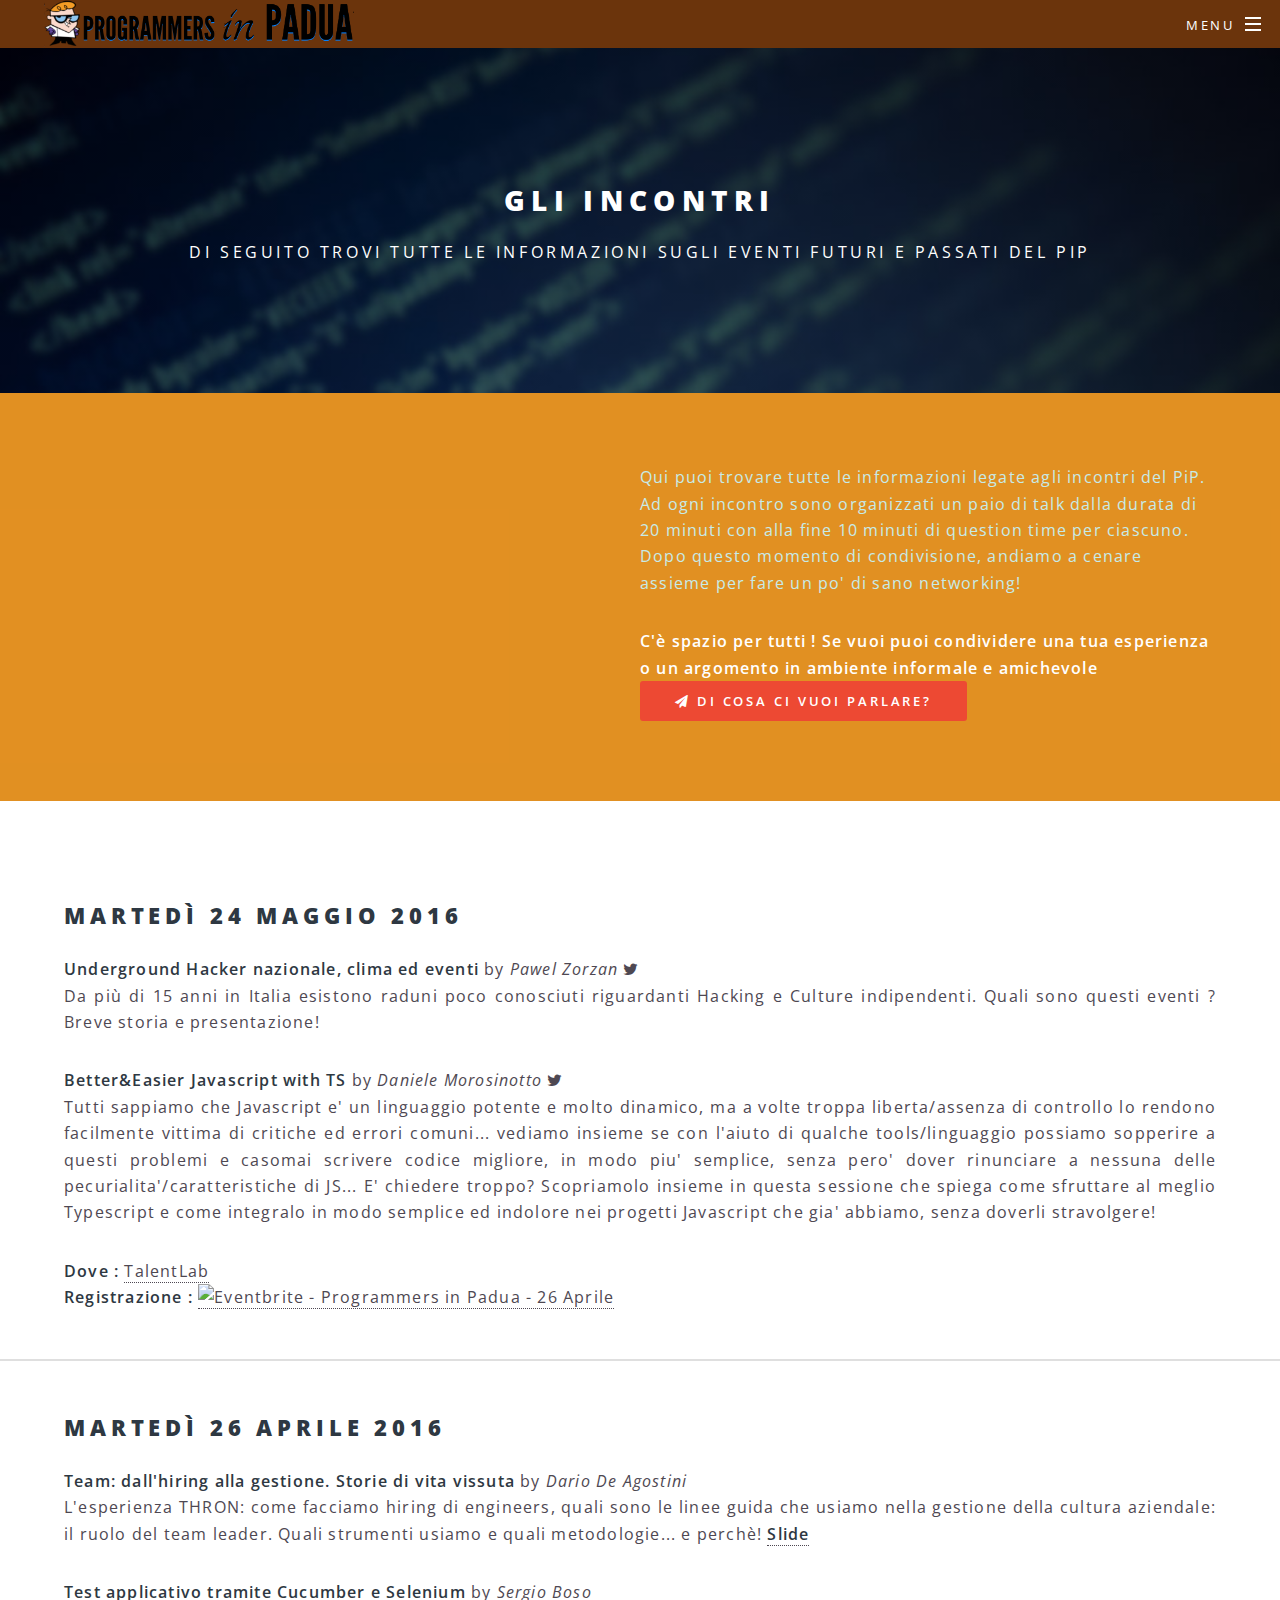
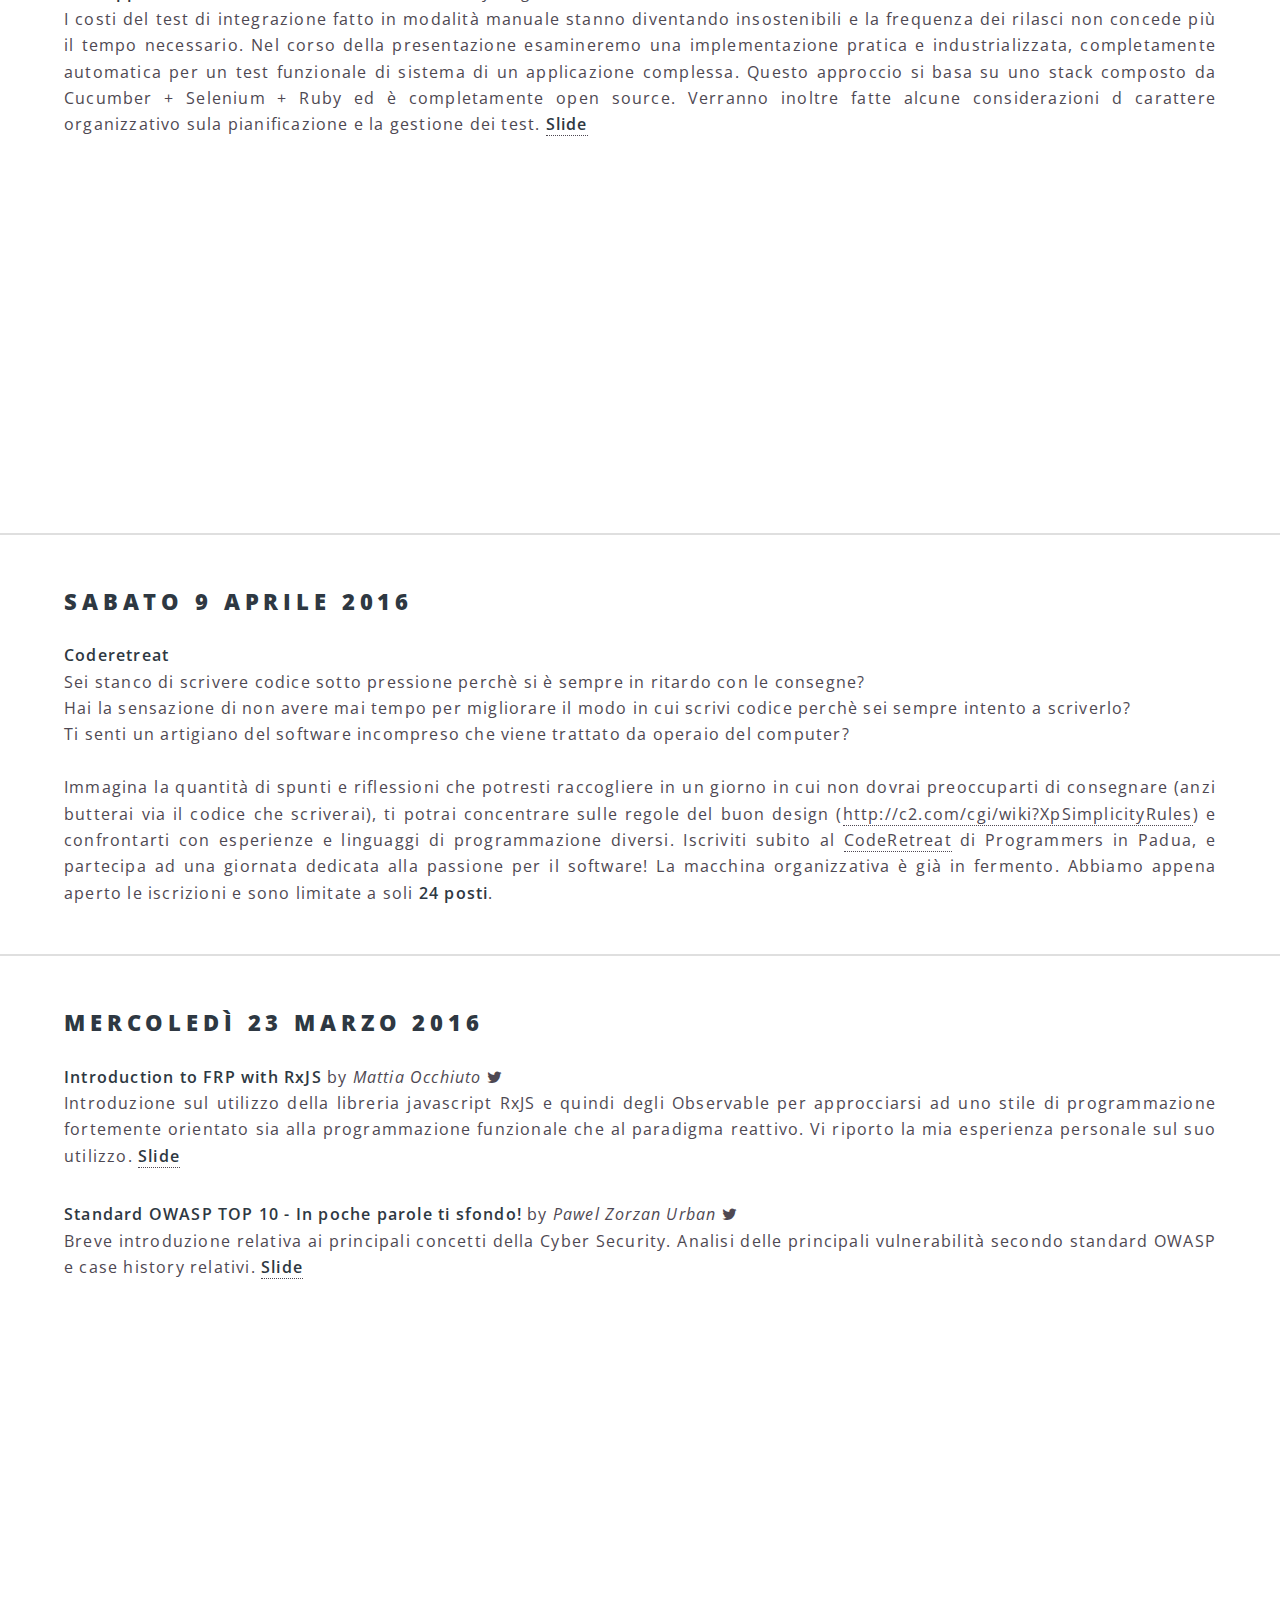
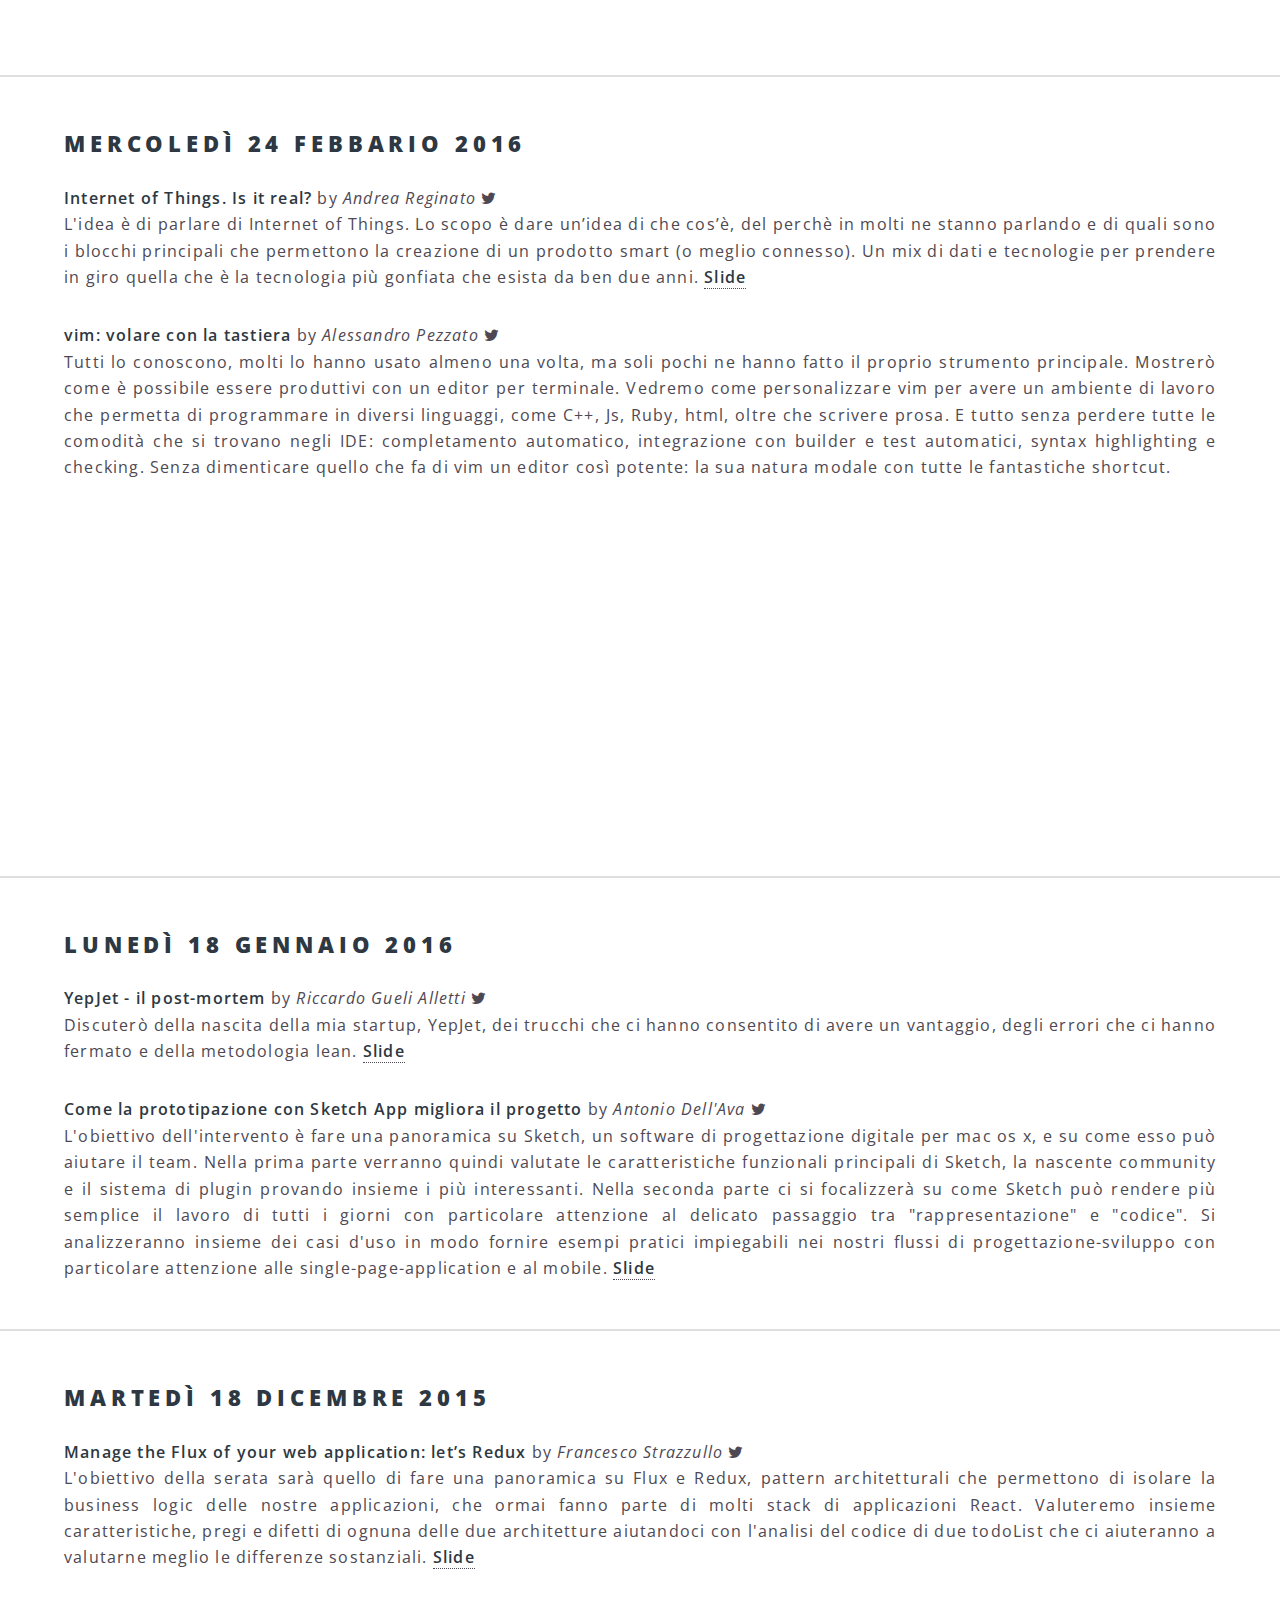
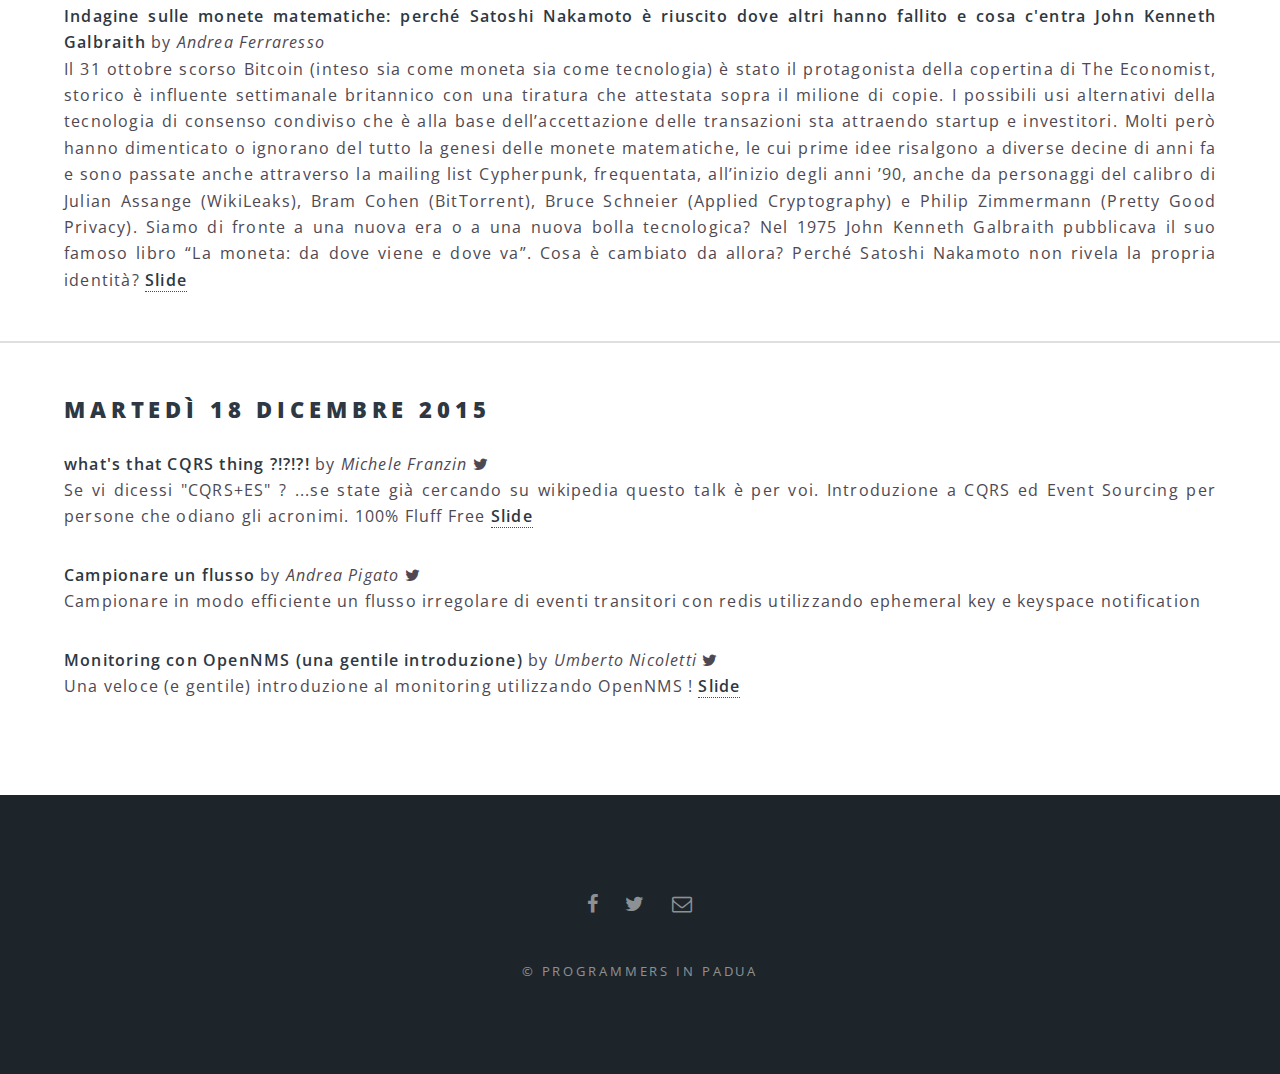
==== meeting.html @ 6bbefd2e "add video + add may event" ====
<!DOCTYPE HTML>
<!--
Spectral by HTML5 UP
html5up.net | @n33co
Free for personal and commercial use under the CCA 3.0 license (html5up.net/license)
-->
<html>
<head>
	<title>Incontri - Programmers in Padua</title>
	<meta charset="utf-8" />
	<meta name="viewport" content="width=device-width, initial-scale=1" />
	<meta name="theme-color" content="#6B340C">
	<!--[if lte IE 8]><script src="assets/js/ie/html5shiv.js"></script><![endif]-->
	<link rel="stylesheet" href="assets/css/main.css" />
	<link rel="icon" href="images/icon.png">
	<!--[if lte IE 8]><link rel="stylesheet" href="assets/css/ie8.css" /><![endif]-->
	<!--[if lte IE 9]><link rel="stylesheet" href="assets/css/ie9.css" /><![endif]-->
</head>
<body>

	<!-- Page Wrapper -->
	<div id="page-wrapper">

		<!-- Header -->
		<header id="header">
			<h1><a href="index.html"><img id="logo_top" src="images/PIP_top_compressed.png"/></a></h1>
			<nav id="nav">
				<ul>
					<li class="special">
						<a href="#menu" class="menuToggle"><span>Menu</span></a>
						<div id="menu">
							<ul>
								<li><a href="index.html">Home</a></li>
								<!--<li><a href="#">Chi siamo</a></li>-->
								<li><a href="#two">Come funziona</a></li>
								<li><a href="#three">La community</a></li>
							</ul>
							<hr/>
							<ul>
								<li><a href="meeting.html">Gli incontri</a></li>
							</ul>

						</div>
					</li>
				</ul>
			</nav>
		</header>

		<!-- Main -->
		<article id="main">
			<header>
				<h2>Gli incontri</h2>
				<p>Di seguito trovi tutte le informazioni sugli eventi futuri e passati del PiP</p>
			</header>


			<section id="two" class="wrapper alt style1">
				<section class="spotlight">
					<div class="image calendar"><iframe src="https://calendar.google.com/calendar/embed?showTitle=0&amp;showNav=0&amp;showPrint=0&amp;showCalendars=0&amp;showTz=0&amp;height=600&amp;wkst=2&amp;bgcolor=%23E29022&amp;src=ukba4p4bcm99u3d64b6t2025mo%40group.calendar.google.com&amp;color=%23853104&amp;ctz=Europe%2FRome" style="border-width:0" width="80%" height="400" frameborder="0" scrolling="no"></iframe>
					</div><div class="content">
						<p>
							Qui puoi trovare tutte le informazioni legate agli incontri del PiP. <br>
							Ad ogni incontro sono organizzati un paio di talk dalla durata di 20 minuti con alla fine 10 minuti di question time per ciascuno.
							<br>Dopo questo momento di condivisione, andiamo a cenare assieme per fare un po' di sano networking!

						</p>
						<p>
							<b>
								C'è spazio per tutti ! Se vuoi puoi condividere una tua esperienza o un argomento in ambiente informale e amichevole <br> <a href="http://goo.gl/forms/8T4zSdsIoe" class="button special" target="_blank"><i class="fa fa-paper-plane"></i> Di cosa ci vuoi parlare?</a>
							</b>
						</p>
					</div>
				</section>



				<section class="wrapper style5">
					<div class="inner">

						<h2>Martedì 24 maggio 2016</h2>

						<p class="justify">
							<b>Underground Hacker nazionale, clima ed eventi</b> by <i>Pawel Zorzan</i>  <a href="https://twitter.com/pawelzorzan" class="icon fa-twitter"><span class="label">Twitter</span></a>   <br/>
							Da più di 15 anni in Italia esistono raduni poco conosciuti riguardanti Hacking e Culture indipendenti. Quali sono questi eventi ? Breve storia e presentazione!
							</p>
						<p class="justify">
							<b>Better&Easier Javascript with TS</b> by <i>Daniele Morosinotto</i>  <a href="https://twitter.com/dmorosinotto" class="icon fa-twitter"><span class="label">Twitter</span></a> <br/>
							Tutti sappiamo che Javascript e' un linguaggio potente e molto dinamico, ma a volte troppa liberta/assenza di controllo lo rendono facilmente vittima di critiche ed errori comuni... vediamo insieme se con l'aiuto di qualche tools/linguaggio possiamo sopperire a questi problemi e casomai scrivere codice migliore, in modo piu' semplice, senza pero' dover rinunciare a nessuna delle pecurialita'/caratteristiche di JS... E' chiedere troppo? Scopriamolo insieme in questa sessione che spiega come sfruttare al meglio Typescript e come integralo in modo semplice ed indolore nei progetti Javascript che gia' abbiamo, senza doverli stravolgere!
						</p>


						<p >
							<b>Dove :</b> <a href="https://goo.gl/maps/b7sim8mBj2B2">TalentLab</a> <br/>
							<b>Registrazione :</b> <a href="http://programmersinpadua.eventbrite.com" target="_blank"><img src="https://www.eventbrite.it/custombutton?eid=21415822301" alt="Eventbrite - Programmers in Padua - 26 Aprile" /></a>
						</p>


				</div>
<hr/>
					<div class="inner">

						<h2>Martedì 26 aprile 2016</h2>

						<p class="justify">
							<b>Team: dall'hiring alla gestione. Storie di vita vissuta </b> by <i>Dario De Agostini</i>  <!--<a href="https://twitter.com/MattiaOch" class="icon fa-twitter"><span class="label">Twitter</span></a>-->   <br/>
							L'esperienza THRON: come facciamo hiring di engineers, quali sono le linee guida che usiamo nella gestione della cultura aziendale: il ruolo del team leader. Quali strumenti usiamo e quali metodologie... e perchè! 	<a href="https://drive.google.com/open?id=0B5-vXclSFqrhYWszNnAxM2NZQUU"  target="_blank"><b>Slide</b></a>
						</p>
						<p class="justify">
							<b> Test applicativo tramite Cucumber e Selenium </b> by <i>Sergio Boso</i>  <!--a href="https://twitter.com/pawelzorzan" class="icon fa-twitter"><span class="label">Twitter</span></a>--><br/>
							I costi del test di integrazione fatto in modalità manuale stanno diventando insostenibili e la frequenza dei rilasci non concede più il tempo necessario. Nel corso della presentazione esamineremo una implementazione pratica e industrializzata, completamente automatica per un test funzionale di sistema di un applicazione complessa. Questo approccio si basa su uno stack composto da Cucumber + Selenium + Ruby ed è completamente open source. Verranno inoltre fatte alcune considerazioni d carattere organizzativo sula pianificazione e la gestione dei test. <a href="https://drive.google.com/open?id=0B5-vXclSFqrhVWFvODB6bXB3ZEhMRm5ITGhtQjRmSXJHNHh3" target="_blank"><b>Slide</b></a>
						</p>

					<!--
						<p >
							<b>Dove :</b> <a href="https://goo.gl/maps/b7sim8mBj2B2">TalentLab</a> <br/>
							<b>Registrazione :</b> <a href="http://programmersinpadua.eventbrite.com" target="_blank"><img src="https://www.eventbrite.it/custombutton?eid=21415822301" alt="Eventbrite - Programmers in Padua - 26 Aprile" /></a>
						</p>
		-->

						<iframe style="    display: block;
						margin-left: auto;
						margin-right: auto;
						max-width: 560px;
						width: 100%;" height="315" src="https://www.youtube.com/embed/MyWk4LDCVys" frameborder="0" allowfullscreen></iframe>



				</div>


				<hr>

				<div class="inner">

					<h2>Sabato 9 aprile 2016</h2>

					<p class="justify">
						<b>Coderetreat</b> <br/>
						Sei stanco di scrivere codice sotto pressione perchè si è sempre in ritardo con le consegne?<br>
						Hai la sensazione di non avere mai tempo per migliorare il modo in cui scrivi codice perchè sei sempre intento a scriverlo?<br>
						Ti senti un artigiano del software incompreso che viene trattato da operaio del computer?</br><br>

						Immagina la quantità di spunti e riflessioni che potresti raccogliere in un giorno in cui non dovrai preoccuparti di consegnare (anzi butterai via il codice che scriverai), ti potrai concentrare sulle regole del buon design (<a href="http://c2.com/cgi/wiki?XpSimplicityRules">http://c2.com/cgi/wiki?XpSimplicityRules</a>) e confrontarti con esperienze e linguaggi di programmazione diversi.
						Iscriviti subito al <a href="http://coderetreat.org">CodeRetreat</a> di Programmers in Padua, e partecipa ad una giornata dedicata alla passione per il software! La macchina organizzativa è già in fermento. Abbiamo appena aperto le iscrizioni e sono limitate a soli <b>24 posti</b>.


					</p>

					<!--
					<br>Ulteriori info sull'evento Eventbrite!
					<p >
					<b>Dove :</b> <a href="https://goo.gl/maps/T5hgTiHz3L52">LMSpace</a> <br/>
					<b>Registrazione :</b> <a href="http://coderetreatpip.eventbrite.com" target="_blank"><img src="https://www.eventbrite.it/custombutton?eid=21415822301" alt="Eventbrite - Programmers in Padua - 26 Aprile" /></a>
				</p>
	-->



		</div>

		<hr/>

		<div class="inner">

			<h2>Mercoledì 23 marzo 2016</h2>


			<p class="justify">
				<b>Introduction to FRP with RxJS</b> by <i>Mattia Occhiuto</i>  <a href="https://twitter.com/MattiaOch" class="icon fa-twitter"><span class="label">Twitter</span></a>   <br/>
				Introduzione sul utilizzo della libreria javascript RxJS e quindi degli Observable per approcciarsi ad uno stile di programmazione fortemente orientato sia alla programmazione funzionale che al paradigma reattivo. Vi riporto la mia esperienza personale sul suo utilizzo.	<a href="https://drive.google.com/open?id=0B7kTHMlOKL2wcjd2MlpYMTNRVkE" target="_blank"><b>Slide</b></a>
			</p>
			<p class="justify">
				<b>Standard OWASP TOP 10 - In poche parole ti sfondo!</b> by <i>Pawel Zorzan Urban</i>  <a href="https://twitter.com/pawelzorzan" class="icon fa-twitter"><span class="label">Twitter</span></a><br/>
				Breve introduzione relativa ai principali concetti della Cyber Security. Analisi delle principali vulnerabilità secondo standard OWASP e case history relativi. <a href="https://drive.google.com/open?id=0B9Aj9Bw8Z0vUMF9LckVxUVlKX1U" target="_blank"><b>Slide</b></a>
			</p>


			<iframe style="    display: block;
			margin-left: auto;
			margin-right: auto;
			max-width: 560px;
			width: 100%;" height="315" src="https://www.youtube.com/embed/9nz2gLN1sIk" frameborder="0" allowfullscreen></iframe>


		</div>
		<hr/>
		<div class="inner">

			<h2>Mercoledì 24 Febbario 2016</h2>


			<p class="justify">
				<b>Internet of Things. Is it real?</b> by <i>Andrea Reginato</i>  <a href="https://twitter.com/andreareginato" class="icon fa-twitter"><span class="label">Twitter</span></a>   <br/>
				L'idea è di parlare di Internet of Things. Lo scopo è dare un’idea di che cos’è, del perchè in molti ne stanno parlando e di quali sono i blocchi principali che permettono la creazione di un prodotto smart (o meglio connesso). Un mix di dati e tecnologie per prendere in giro quella che è la tecnologia più gonfiata che esista da ben due anni.
				<a href="https://drive.google.com/open?id=0B5Pl0lNXJSfrXzhjYVR5bExEcTA" target="_blank"><b>Slide</b></a>
			</p>
			<p class="justify">
				<b>vim: volare con la tastiera </b> by <i>Alessandro Pezzato</i>  <a href="https://twitter.com/alepezzato" class="icon fa-twitter"><span class="label">Twitter</span></a><br/>
				Tutti lo conoscono, molti lo hanno usato almeno una volta, ma soli pochi ne hanno fatto il proprio strumento principale. Mostrerò come è possibile essere produttivi con un editor per terminale. Vedremo come personalizzare vim per avere un ambiente di lavoro che permetta di programmare in diversi linguaggi, come C++, Js, Ruby, html, oltre che scrivere prosa. E tutto senza perdere tutte le comodità che si trovano negli IDE: completamento automatico, integrazione con builder e test automatici, syntax highlighting e checking. Senza dimenticare quello che fa di vim un editor così potente: la sua natura modale con tutte le fantastiche shortcut.
			</p>

			<iframe style="    display: block;
			margin-left: auto;
			margin-right: auto;
			max-width: 560px;
			width: 100%;" height="315" src="https://www.youtube.com/embed/LFqZyxrj_SQ" frameborder="0" allowfullscreen></iframe>

			<!--
			<p >
			<b>Quando :</b> Mercoledì 24 febbraio 2016 - 19.00<br/>
			<b>Dove :</b> <a href="https://goo.gl/maps/b7sim8mBj2B2">TalentLab</a> <br/>
			<b>Registrazione :</b> <a href="http://www.eventbrite.it/e/biglietti-programmers-in-padua-24-febbario-21415822301?ref=ebtnebregn" target="_blank"><img src="https://www.eventbrite.it/custombutton?eid=21415822301" alt="Eventbrite - Programmers in Padua - 24 Febbario" /></a>
		</p>
	-->
</div>
<hr/>
<div class="inner">

	<h2>Lunedì 18 Gennaio 2016</h2>


	<p class="justify">
		<b>YepJet - il post-mortem</b> by <i>Riccardo Gueli Alletti</i>  <a href="https://twitter.com/riccardo_ga" class="icon fa-twitter"><span class="label">Twitter</span></a>   <br/>
		Discuterò della nascita della mia startup, YepJet, dei trucchi che ci hanno consentito di avere un vantaggio, degli errori che ci hanno fermato e della metodologia lean.
		<a href="https://drive.google.com/open?id=1sdXMF-6e4O4Szw5kuow8zUrrWnYKCupcvLDbS5nyH6w" target="_blank"><b>Slide</b></a>
	</p>
	<p class="justify">
		<b>Come la prototipazione con Sketch App migliora il progetto</b> by <i>Antonio Dell'Ava</i>  <a href="https://twitter.com/creativecaos" class="icon fa-twitter"><span class="label">Twitter</span></a><br/>
		L'obiettivo dell'intervento è fare una panoramica su Sketch, un software di progettazione digitale per mac os x, e su come esso può aiutare il team. Nella prima parte verranno quindi valutate le caratteristiche funzionali principali di Sketch, la nascente community e il sistema di plugin provando insieme i più interessanti. Nella seconda parte ci si focalizzerà su come Sketch può rendere più semplice il lavoro di tutti i giorni con particolare attenzione al delicato passaggio tra "rappresentazione" e "codice". Si analizzeranno insieme dei casi d'uso in modo fornire esempi pratici impiegabili nei nostri flussi di progettazione-sviluppo con particolare attenzione alle single-page-application e al mobile.
		<a href="https://drive.google.com/open?id=13-RLN6pqX-g_P14rwE0HyEzqRnS8OoFBzIToF2i5X1c" target="_blank"><b>Slide</b></a>
	</p>

</div>

<hr/>
<div class="inner">

	<h2>Martedì 18 dicembre 2015</h2>


	<p class="justify">
		<b>Manage the Flux of your web application: let’s Redux</b> by <i>Francesco Strazzullo</i>  <a href="https://twitter.com/TheStrazz86" class="icon fa-twitter"><span class="label">Twitter</span></a>   <br/>
		L'obiettivo della serata sarà quello di fare una panoramica su Flux e Redux, pattern architetturali che permettono di isolare la business logic delle nostre applicazioni, che ormai fanno parte di molti stack di applicazioni React. Valuteremo insieme caratteristiche, pregi e difetti di ognuna delle due architetture aiutandoci con l'analisi del codice di due todoList che ci aiuteranno a valutarne meglio le differenze sostanziali.
		<a href="http://slides.com/francescostrazzullo/react-flux-redux-pip-15" target="_blank"><b>Slide</b></a>
	</p>
	<p class="justify">
		<b>Indagine sulle monete matematiche: perché Satoshi Nakamoto è riuscito dove altri hanno fallito e cosa c'entra John Kenneth Galbraith</b> by <i>Andrea Ferraresso</i><br/>
		Il 31 ottobre scorso Bitcoin (inteso sia come moneta sia come tecnologia) è stato il protagonista della copertina di The Economist, storico è influente settimanale britannico con una tiratura che attestata sopra il milione di copie. I possibili usi alternativi della tecnologia di consenso condiviso che è alla base dell’accettazione delle transazioni sta attraendo startup e investitori. Molti però hanno dimenticato o ignorano del tutto la genesi delle monete matematiche, le cui prime idee risalgono a diverse decine di anni fa e sono passate anche attraverso la mailing list Cypherpunk, frequentata, all’inizio degli anni ’90, anche da personaggi del calibro di Julian Assange (WikiLeaks), Bram Cohen (BitTorrent), Bruce Schneier (Applied Cryptography) e Philip Zimmermann (Pretty Good Privacy). Siamo di fronte a una nuova era o a una nuova bolla tecnologica? Nel 1975 John Kenneth Galbraith pubblicava il suo famoso libro “La moneta: da dove viene e dove va”. Cosa è cambiato da allora? Perché Satoshi Nakamoto non rivela la propria identità?
		<a href="https://medium.com/@AndreaFerraresso/bitcoin-crittografia-e-reti-peer-to-peer-6ce909735470" target="_blank"><b>Slide</b></a>
	</p>

</div>
<hr/>
<div class="inner">

	<h2>Martedì 18 dicembre 2015</h2>


	<p class="justify">
		<b>what's that CQRS thing ?!?!?!</b> by <i>Michele Franzin</i>  <a href="https://twitter.com/realfuzzy" class="icon fa-twitter"><span class="label">Twitter</span></a>  <br/>
		Se vi dicessi "CQRS+ES" ? ...se state già cercando su wikipedia questo talk è per voi. Introduzione a CQRS ed Event Sourcing per persone che odiano gli acronimi. 100% Fluff Free
		<a href="http://www.slideshare.net/michele-franzin/hai-detto-cqrs-a-chi5" target="_blank"><b>Slide</b></a>
	</p>
	<p class="justify">
		<b>Campionare un flusso</b> by <i>Andrea Pigato</i>  <a href="https://twitter.com/pigats" class="icon fa-twitter"><span class="label">Twitter</span></a><br/>
		Campionare in modo efficiente un flusso irregolare di eventi transitori con redis utilizzando ephemeral key e keyspace notification
		<!--<a href="" target="_blank"><b>Slide</b></a>-->
	</p>

	<p class="justify">
		<b>Monitoring con OpenNMS (una gentile introduzione)</b> by <i>Umberto Nicoletti</i>  <a href="https://twitter.com/AFactotum" class="icon fa-twitter"><span class="label">Twitter</span></a> <br/>
		Una veloce (e gentile) introduzione al monitoring utilizzando OpenNMS !
		<a href="https://drive.google.com/open?id=0B05_P3HeN3GESE1GOGpObVdMWVk" target="_blank"><b>Slide</b></a>
	</p>

</div>

</section>
</article>

<!-- Footer -->
<footer id="footer">
	<ul class="icons">
		<li><a href="https://www.facebook.com/groups/programmersinpadua/" class="icon fa-facebook"><span class="label">Facebook</span></a></li>
		<li><a href="https://twitter.com/programmersinpd" class="icon fa-twitter"><span class="label">Twitter</span></a></li>
		<li><a href="mailto:programmersinpadua@gmail.com" class="icon fa-envelope-o"><span class="label">Email</span></a></li>
	</ul>
	<ul class="copyright">
		<li>&copy; Programmers in Padua</li>
	</ul>
</footer>

</div>

<!-- Scripts -->
<script src="assets/js/jquery.min.js"></script>
<script src="assets/js/jquery.scrollex.min.js"></script>
<script src="assets/js/jquery.scrolly.min.js"></script>
<script src="assets/js/skel.min.js"></script>
<script src="assets/js/util.js"></script>
<!--[if lte IE 8]><script src="assets/js/ie/respond.min.js"></script><![endif]-->
<script src="assets/js/main.js"></script>

</body>
</html>
---- assets/css/main.css ----
@import url(font-awesome.min.css);
@import url("http://fonts.googleapis.com/css?family=Open+Sans:400,400italic,600,600italic,800,800italic");

/*
	Spectral by HTML5 UP
	html5up.net | @n33co
	Free for personal and commercial use under the CCA 3.0 license (html5up.net/license)
*/

/* Reset */

	html, body, div, span, applet, object, iframe, h1, h2, h3, h4, h5, h6, p, blockquote, pre, a, abbr, acronym, address, big, cite, code, del, dfn, em, img, ins, kbd, q, s, samp, small, strike, strong, sub, sup, tt, var, b, u, i, center, dl, dt, dd, ol, ul, li, fieldset, form, label, legend, table, caption, tbody, tfoot, thead, tr, th, td, article, aside, canvas, details, embed, figure, figcaption, footer, header, hgroup, menu, nav, output, ruby, section, summary, time, mark, audio, video {
		margin: 0;
		padding: 0;
		border: 0;
		font-size: 100%;
		font: inherit;
		vertical-align: baseline;
	}

	article, aside, details, figcaption, figure, footer, header, hgroup, menu, nav, section {
		display: block;
	}

	body {
		line-height: 1;
	}

	ol, ul {
		list-style: none;
	}

	blockquote, q {
		quotes: none;
	}

	blockquote:before, blockquote:after, q:before, q:after {
		content: '';
		content: none;
	}

	table {
		border-collapse: collapse;
		border-spacing: 0;
	}

	body {
		-webkit-text-size-adjust: none;
	}

/* Box Model */

	*, *:before, *:after {
		-moz-box-sizing: border-box;
		-webkit-box-sizing: border-box;
		box-sizing: border-box;
	}

/* Grid */

	.row {
		border-bottom: solid 1px transparent;
		-moz-box-sizing: border-box;
		-webkit-box-sizing: border-box;
		box-sizing: border-box;
	}

	.row > * {
		float: left;
		-moz-box-sizing: border-box;
		-webkit-box-sizing: border-box;
		box-sizing: border-box;
	}

	.row:after, .row:before {
		content: '';
		display: block;
		clear: both;
		height: 0;
	}

	.row.uniform > * > :first-child {
		margin-top: 0;
	}

	.row.uniform > * > :last-child {
		margin-bottom: 0;
	}

	.row.\30 \25 > * {
		padding: 0 0 0 0em;
	}

	.row.\30 \25 {
		margin: 0 0 -1px 0em;
	}

	.row.uniform.\30 \25 > * {
		padding: 0em 0 0 0em;
	}

	.row.uniform.\30 \25 {
		margin: 0em 0 -1px 0em;
	}

	.row > * {
		padding: 0 0 0 1.5em;
	}

	.row {
		margin: 0 0 -1px -1.5em;
	}

	.row.uniform > * {
		padding: 1.5em 0 0 1.5em;
	}

	.row.uniform {
		margin: -1.5em 0 -1px -1.5em;
	}

	.row.\32 00\25 > * {
		padding: 0 0 0 3em;
	}

	.row.\32 00\25 {
		margin: 0 0 -1px -3em;
	}

	.row.uniform.\32 00\25 > * {
		padding: 3em 0 0 3em;
	}

	.row.uniform.\32 00\25 {
		margin: -3em 0 -1px -3em;
	}

	.row.\31 50\25 > * {
		padding: 0 0 0 2.25em;
	}

	.row.\31 50\25 {
		margin: 0 0 -1px -2.25em;
	}

	.row.uniform.\31 50\25 > * {
		padding: 2.25em 0 0 2.25em;
	}

	.row.uniform.\31 50\25 {
		margin: -2.25em 0 -1px -2.25em;
	}

	.row.\35 0\25 > * {
		padding: 0 0 0 0.75em;
	}

	.row.\35 0\25 {
		margin: 0 0 -1px -0.75em;
	}

	.row.uniform.\35 0\25 > * {
		padding: 0.75em 0 0 0.75em;
	}

	.row.uniform.\35 0\25 {
		margin: -0.75em 0 -1px -0.75em;
	}

	.row.\32 5\25 > * {
		padding: 0 0 0 0.375em;
	}

	.row.\32 5\25 {
		margin: 0 0 -1px -0.375em;
	}

	.row.uniform.\32 5\25 > * {
		padding: 0.375em 0 0 0.375em;
	}

	.row.uniform.\32 5\25 {
		margin: -0.375em 0 -1px -0.375em;
	}

	.\31 2u, .\31 2u\24 {
		width: 100%;
		clear: none;
		margin-left: 0;
	}

	.\31 1u, .\31 1u\24 {
		width: 91.6666666667%;
		clear: none;
		margin-left: 0;
	}

	.\31 0u, .\31 0u\24 {
		width: 83.3333333333%;
		clear: none;
		margin-left: 0;
	}

	.\39 u, .\39 u\24 {
		width: 75%;
		clear: none;
		margin-left: 0;
	}

	.\38 u, .\38 u\24 {
		width: 66.6666666667%;
		clear: none;
		margin-left: 0;
	}

	.\37 u, .\37 u\24 {
		width: 58.3333333333%;
		clear: none;
		margin-left: 0;
	}

	.\36 u, .\36 u\24 {
		width: 50%;
		clear: none;
		margin-left: 0;
	}

	.\35 u, .\35 u\24 {
		width: 41.6666666667%;
		clear: none;
		margin-left: 0;
	}

	.\34 u, .\34 u\24 {
		width: 33.3333333333%;
		clear: none;
		margin-left: 0;
	}

	.\33 u, .\33 u\24 {
		width: 25%;
		clear: none;
		margin-left: 0;
	}

	.\32 u, .\32 u\24 {
		width: 16.6666666667%;
		clear: none;
		margin-left: 0;
	}

	.\31 u, .\31 u\24 {
		width: 8.3333333333%;
		clear: none;
		margin-left: 0;
	}

	.\31 2u\24 + *,
	.\31 1u\24 + *,
	.\31 0u\24 + *,
	.\39 u\24 + *,
	.\38 u\24 + *,
	.\37 u\24 + *,
	.\36 u\24 + *,
	.\35 u\24 + *,
	.\34 u\24 + *,
	.\33 u\24 + *,
	.\32 u\24 + *,
	.\31 u\24 + * {
		clear: left;
	}

	.\-11u {
		margin-left: 91.66667%;
	}

	.\-10u {
		margin-left: 83.33333%;
	}

	.\-9u {
		margin-left: 75%;
	}

	.\-8u {
		margin-left: 66.66667%;
	}

	.\-7u {
		margin-left: 58.33333%;
	}

	.\-6u {
		margin-left: 50%;
	}

	.\-5u {
		margin-left: 41.66667%;
	}

	.\-4u {
		margin-left: 33.33333%;
	}

	.\-3u {
		margin-left: 25%;
	}

	.\-2u {
		margin-left: 16.66667%;
	}

	.\-1u {
		margin-left: 8.33333%;
	}

	@media screen and (max-width: 1680px) {

		.row > * {
			padding: 0 0 0 1.5em;
		}

		.row {
			margin: 0 0 -1px -1.5em;
		}

		.row.uniform > * {
			padding: 1.5em 0 0 1.5em;
		}

		.row.uniform {
			margin: -1.5em 0 -1px -1.5em;
		}

		.row.\32 00\25 > * {
			padding: 0 0 0 3em;
		}

		.row.\32 00\25 {
			margin: 0 0 -1px -3em;
		}

		.row.uniform.\32 00\25 > * {
			padding: 3em 0 0 3em;
		}

		.row.uniform.\32 00\25 {
			margin: -3em 0 -1px -3em;
		}

		.row.\31 50\25 > * {
			padding: 0 0 0 2.25em;
		}

		.row.\31 50\25 {
			margin: 0 0 -1px -2.25em;
		}

		.row.uniform.\31 50\25 > * {
			padding: 2.25em 0 0 2.25em;
		}

		.row.uniform.\31 50\25 {
			margin: -2.25em 0 -1px -2.25em;
		}

		.row.\35 0\25 > * {
			padding: 0 0 0 0.75em;
		}

		.row.\35 0\25 {
			margin: 0 0 -1px -0.75em;
		}

		.row.uniform.\35 0\25 > * {
			padding: 0.75em 0 0 0.75em;
		}

		.row.uniform.\35 0\25 {
			margin: -0.75em 0 -1px -0.75em;
		}

		.row.\32 5\25 > * {
			padding: 0 0 0 0.375em;
		}

		.row.\32 5\25 {
			margin: 0 0 -1px -0.375em;
		}

		.row.uniform.\32 5\25 > * {
			padding: 0.375em 0 0 0.375em;
		}

		.row.uniform.\32 5\25 {
			margin: -0.375em 0 -1px -0.375em;
		}

		.\31 2u\28xlarge\29, .\31 2u\24\28xlarge\29 {
			width: 100%;
			clear: none;
			margin-left: 0;
		}

		.\31 1u\28xlarge\29, .\31 1u\24\28xlarge\29 {
			width: 91.6666666667%;
			clear: none;
			margin-left: 0;
		}

		.\31 0u\28xlarge\29, .\31 0u\24\28xlarge\29 {
			width: 83.3333333333%;
			clear: none;
			margin-left: 0;
		}

		.\39 u\28xlarge\29, .\39 u\24\28xlarge\29 {
			width: 75%;
			clear: none;
			margin-left: 0;
		}

		.\38 u\28xlarge\29, .\38 u\24\28xlarge\29 {
			width: 66.6666666667%;
			clear: none;
			margin-left: 0;
		}

		.\37 u\28xlarge\29, .\37 u\24\28xlarge\29 {
			width: 58.3333333333%;
			clear: none;
			margin-left: 0;
		}

		.\36 u\28xlarge\29, .\36 u\24\28xlarge\29 {
			width: 50%;
			clear: none;
			margin-left: 0;
		}

		.\35 u\28xlarge\29, .\35 u\24\28xlarge\29 {
			width: 41.6666666667%;
			clear: none;
			margin-left: 0;
		}

		.\34 u\28xlarge\29, .\34 u\24\28xlarge\29 {
			width: 33.3333333333%;
			clear: none;
			margin-left: 0;
		}

		.\33 u\28xlarge\29, .\33 u\24\28xlarge\29 {
			width: 25%;
			clear: none;
			margin-left: 0;
		}

		.\32 u\28xlarge\29, .\32 u\24\28xlarge\29 {
			width: 16.6666666667%;
			clear: none;
			margin-left: 0;
		}

		.\31 u\28xlarge\29, .\31 u\24\28xlarge\29 {
			width: 8.3333333333%;
			clear: none;
			margin-left: 0;
		}

		.\31 2u\24\28xlarge\29 + *,
		.\31 1u\24\28xlarge\29 + *,
		.\31 0u\24\28xlarge\29 + *,
		.\39 u\24\28xlarge\29 + *,
		.\38 u\24\28xlarge\29 + *,
		.\37 u\24\28xlarge\29 + *,
		.\36 u\24\28xlarge\29 + *,
		.\35 u\24\28xlarge\29 + *,
		.\34 u\24\28xlarge\29 + *,
		.\33 u\24\28xlarge\29 + *,
		.\32 u\24\28xlarge\29 + *,
		.\31 u\24\28xlarge\29 + * {
			clear: left;
		}

		.\-11u\28xlarge\29 {
			margin-left: 91.66667%;
		}

		.\-10u\28xlarge\29 {
			margin-left: 83.33333%;
		}

		.\-9u\28xlarge\29 {
			margin-left: 75%;
		}

		.\-8u\28xlarge\29 {
			margin-left: 66.66667%;
		}

		.\-7u\28xlarge\29 {
			margin-left: 58.33333%;
		}

		.\-6u\28xlarge\29 {
			margin-left: 50%;
		}

		.\-5u\28xlarge\29 {
			margin-left: 41.66667%;
		}

		.\-4u\28xlarge\29 {
			margin-left: 33.33333%;
		}

		.\-3u\28xlarge\29 {
			margin-left: 25%;
		}

		.\-2u\28xlarge\29 {
			margin-left: 16.66667%;
		}

		.\-1u\28xlarge\29 {
			margin-left: 8.33333%;
		}

	}

	@media screen and (max-width: 1280px) {

		.row > * {
			padding: 0 0 0 1.5em;
		}

		.row {
			margin: 0 0 -1px -1.5em;
		}

		.row.uniform > * {
			padding: 1.5em 0 0 1.5em;
		}

		.row.uniform {
			margin: -1.5em 0 -1px -1.5em;
		}

		.row.\32 00\25 > * {
			padding: 0 0 0 3em;
		}

		.row.\32 00\25 {
			margin: 0 0 -1px -3em;
		}

		.row.uniform.\32 00\25 > * {
			padding: 3em 0 0 3em;
		}

		.row.uniform.\32 00\25 {
			margin: -3em 0 -1px -3em;
		}

		.row.\31 50\25 > * {
			padding: 0 0 0 2.25em;
		}

		.row.\31 50\25 {
			margin: 0 0 -1px -2.25em;
		}

		.row.uniform.\31 50\25 > * {
			padding: 2.25em 0 0 2.25em;
		}

		.row.uniform.\31 50\25 {
			margin: -2.25em 0 -1px -2.25em;
		}

		.row.\35 0\25 > * {
			padding: 0 0 0 0.75em;
		}

		.row.\35 0\25 {
			margin: 0 0 -1px -0.75em;
		}

		.row.uniform.\35 0\25 > * {
			padding: 0.75em 0 0 0.75em;
		}

		.row.uniform.\35 0\25 {
			margin: -0.75em 0 -1px -0.75em;
		}

		.row.\32 5\25 > * {
			padding: 0 0 0 0.375em;
		}

		.row.\32 5\25 {
			margin: 0 0 -1px -0.375em;
		}

		.row.uniform.\32 5\25 > * {
			padding: 0.375em 0 0 0.375em;
		}

		.row.uniform.\32 5\25 {
			margin: -0.375em 0 -1px -0.375em;
		}

		.\31 2u\28large\29, .\31 2u\24\28large\29 {
			width: 100%;
			clear: none;
			margin-left: 0;
		}

		.\31 1u\28large\29, .\31 1u\24\28large\29 {
			width: 91.6666666667%;
			clear: none;
			margin-left: 0;
		}

		.\31 0u\28large\29, .\31 0u\24\28large\29 {
			width: 83.3333333333%;
			clear: none;
			margin-left: 0;
		}

		.\39 u\28large\29, .\39 u\24\28large\29 {
			width: 75%;
			clear: none;
			margin-left: 0;
		}

		.\38 u\28large\29, .\38 u\24\28large\29 {
			width: 66.6666666667%;
			clear: none;
			margin-left: 0;
		}

		.\37 u\28large\29, .\37 u\24\28large\29 {
			width: 58.3333333333%;
			clear: none;
			margin-left: 0;
		}

		.\36 u\28large\29, .\36 u\24\28large\29 {
			width: 50%;
			clear: none;
			margin-left: 0;
		}

		.\35 u\28large\29, .\35 u\24\28large\29 {
			width: 41.6666666667%;
			clear: none;
			margin-left: 0;
		}

		.\34 u\28large\29, .\34 u\24\28large\29 {
			width: 33.3333333333%;
			clear: none;
			margin-left: 0;
		}

		.\33 u\28large\29, .\33 u\24\28large\29 {
			width: 25%;
			clear: none;
			margin-left: 0;
		}

		.\32 u\28large\29, .\32 u\24\28large\29 {
			width: 16.6666666667%;
			clear: none;
			margin-left: 0;
		}

		.\31 u\28large\29, .\31 u\24\28large\29 {
			width: 8.3333333333%;
			clear: none;
			margin-left: 0;
		}

		.\31 2u\24\28large\29 + *,
		.\31 1u\24\28large\29 + *,
		.\31 0u\24\28large\29 + *,
		.\39 u\24\28large\29 + *,
		.\38 u\24\28large\29 + *,
		.\37 u\24\28large\29 + *,
		.\36 u\24\28large\29 + *,
		.\35 u\24\28large\29 + *,
		.\34 u\24\28large\29 + *,
		.\33 u\24\28large\29 + *,
		.\32 u\24\28large\29 + *,
		.\31 u\24\28large\29 + * {
			clear: left;
		}

		.\-11u\28large\29 {
			margin-left: 91.66667%;
		}

		.\-10u\28large\29 {
			margin-left: 83.33333%;
		}

		.\-9u\28large\29 {
			margin-left: 75%;
		}

		.\-8u\28large\29 {
			margin-left: 66.66667%;
		}

		.\-7u\28large\29 {
			margin-left: 58.33333%;
		}

		.\-6u\28large\29 {
			margin-left: 50%;
		}

		.\-5u\28large\29 {
			margin-left: 41.66667%;
		}

		.\-4u\28large\29 {
			margin-left: 33.33333%;
		}

		.\-3u\28large\29 {
			margin-left: 25%;
		}

		.\-2u\28large\29 {
			margin-left: 16.66667%;
		}

		.\-1u\28large\29 {
			margin-left: 8.33333%;
		}

	}

	@media screen and (max-width: 980px) {

		.row > * {
			padding: 0 0 0 1.5em;
		}

		.row {
			margin: 0 0 -1px -1.5em;
		}

		.row.uniform > * {
			padding: 1.5em 0 0 1.5em;
		}

		.row.uniform {
			margin: -1.5em 0 -1px -1.5em;
		}

		.row.\32 00\25 > * {
			padding: 0 0 0 3em;
		}

		.row.\32 00\25 {
			margin: 0 0 -1px -3em;
		}

		.row.uniform.\32 00\25 > * {
			padding: 3em 0 0 3em;
		}

		.row.uniform.\32 00\25 {
			margin: -3em 0 -1px -3em;
		}

		.row.\31 50\25 > * {
			padding: 0 0 0 2.25em;
		}

		.row.\31 50\25 {
			margin: 0 0 -1px -2.25em;
		}

		.row.uniform.\31 50\25 > * {
			padding: 2.25em 0 0 2.25em;
		}

		.row.uniform.\31 50\25 {
			margin: -2.25em 0 -1px -2.25em;
		}

		.row.\35 0\25 > * {
			padding: 0 0 0 0.75em;
		}

		.row.\35 0\25 {
			margin: 0 0 -1px -0.75em;
		}

		.row.uniform.\35 0\25 > * {
			padding: 0.75em 0 0 0.75em;
		}

		.row.uniform.\35 0\25 {
			margin: -0.75em 0 -1px -0.75em;
		}

		.row.\32 5\25 > * {
			padding: 0 0 0 0.375em;
		}

		.row.\32 5\25 {
			margin: 0 0 -1px -0.375em;
		}

		.row.uniform.\32 5\25 > * {
			padding: 0.375em 0 0 0.375em;
		}

		.row.uniform.\32 5\25 {
			margin: -0.375em 0 -1px -0.375em;
		}

		.\31 2u\28medium\29, .\31 2u\24\28medium\29 {
			width: 100%;
			clear: none;
			margin-left: 0;
		}

		.\31 1u\28medium\29, .\31 1u\24\28medium\29 {
			width: 91.6666666667%;
			clear: none;
			margin-left: 0;
		}

		.\31 0u\28medium\29, .\31 0u\24\28medium\29 {
			width: 83.3333333333%;
			clear: none;
			margin-left: 0;
		}

		.\39 u\28medium\29, .\39 u\24\28medium\29 {
			width: 75%;
			clear: none;
			margin-left: 0;
		}

		.\38 u\28medium\29, .\38 u\24\28medium\29 {
			width: 66.6666666667%;
			clear: none;
			margin-left: 0;
		}

		.\37 u\28medium\29, .\37 u\24\28medium\29 {
			width: 58.3333333333%;
			clear: none;
			margin-left: 0;
		}

		.\36 u\28medium\29, .\36 u\24\28medium\29 {
			width: 50%;
			clear: none;
			margin-left: 0;
		}

		.\35 u\28medium\29, .\35 u\24\28medium\29 {
			width: 41.6666666667%;
			clear: none;
			margin-left: 0;
		}

		.\34 u\28medium\29, .\34 u\24\28medium\29 {
			width: 33.3333333333%;
			clear: none;
			margin-left: 0;
		}

		.\33 u\28medium\29, .\33 u\24\28medium\29 {
			width: 25%;
			clear: none;
			margin-left: 0;
		}

		.\32 u\28medium\29, .\32 u\24\28medium\29 {
			width: 16.6666666667%;
			clear: none;
			margin-left: 0;
		}

		.\31 u\28medium\29, .\31 u\24\28medium\29 {
			width: 8.3333333333%;
			clear: none;
			margin-left: 0;
		}

		.\31 2u\24\28medium\29 + *,
		.\31 1u\24\28medium\29 + *,
		.\31 0u\24\28medium\29 + *,
		.\39 u\24\28medium\29 + *,
		.\38 u\24\28medium\29 + *,
		.\37 u\24\28medium\29 + *,
		.\36 u\24\28medium\29 + *,
		.\35 u\24\28medium\29 + *,
		.\34 u\24\28medium\29 + *,
		.\33 u\24\28medium\29 + *,
		.\32 u\24\28medium\29 + *,
		.\31 u\24\28medium\29 + * {
			clear: left;
		}

		.\-11u\28medium\29 {
			margin-left: 91.66667%;
		}

		.\-10u\28medium\29 {
			margin-left: 83.33333%;
		}

		.\-9u\28medium\29 {
			margin-left: 75%;
		}

		.\-8u\28medium\29 {
			margin-left: 66.66667%;
		}

		.\-7u\28medium\29 {
			margin-left: 58.33333%;
		}

		.\-6u\28medium\29 {
			margin-left: 50%;
		}

		.\-5u\28medium\29 {
			margin-left: 41.66667%;
		}

		.\-4u\28medium\29 {
			margin-left: 33.33333%;
		}

		.\-3u\28medium\29 {
			margin-left: 25%;
		}

		.\-2u\28medium\29 {
			margin-left: 16.66667%;
		}

		.\-1u\28medium\29 {
			margin-left: 8.33333%;
		}

	}

	@media screen and (max-width: 736px) {

		.row > * {
			padding: 0 0 0 1.5em;
		}

		.row {
			margin: 0 0 -1px -1.5em;
		}

		.row.uniform > * {
			padding: 1.5em 0 0 1.5em;
		}

		.row.uniform {
			margin: -1.5em 0 -1px -1.5em;
		}

		.row.\32 00\25 > * {
			padding: 0 0 0 3em;
		}

		.row.\32 00\25 {
			margin: 0 0 -1px -3em;
		}

		.row.uniform.\32 00\25 > * {
			padding: 3em 0 0 3em;
		}

		.row.uniform.\32 00\25 {
			margin: -3em 0 -1px -3em;
		}

		.row.\31 50\25 > * {
			padding: 0 0 0 2.25em;
		}

		.row.\31 50\25 {
			margin: 0 0 -1px -2.25em;
		}

		.row.uniform.\31 50\25 > * {
			padding: 2.25em 0 0 2.25em;
		}

		.row.uniform.\31 50\25 {
			margin: -2.25em 0 -1px -2.25em;
		}

		.row.\35 0\25 > * {
			padding: 0 0 0 0.75em;
		}

		.row.\35 0\25 {
			margin: 0 0 -1px -0.75em;
		}

		.row.uniform.\35 0\25 > * {
			padding: 0.75em 0 0 0.75em;
		}

		.row.uniform.\35 0\25 {
			margin: -0.75em 0 -1px -0.75em;
		}

		.row.\32 5\25 > * {
			padding: 0 0 0 0.375em;
		}

		.row.\32 5\25 {
			margin: 0 0 -1px -0.375em;
		}

		.row.uniform.\32 5\25 > * {
			padding: 0.375em 0 0 0.375em;
		}

		.row.uniform.\32 5\25 {
			margin: -0.375em 0 -1px -0.375em;
		}

		.\31 2u\28small\29, .\31 2u\24\28small\29 {
			width: 100%;
			clear: none;
			margin-left: 0;
		}

		.\31 1u\28small\29, .\31 1u\24\28small\29 {
			width: 91.6666666667%;
			clear: none;
			margin-left: 0;
		}

		.\31 0u\28small\29, .\31 0u\24\28small\29 {
			width: 83.3333333333%;
			clear: none;
			margin-left: 0;
		}

		.\39 u\28small\29, .\39 u\24\28small\29 {
			width: 75%;
			clear: none;
			margin-left: 0;
		}

		.\38 u\28small\29, .\38 u\24\28small\29 {
			width: 66.6666666667%;
			clear: none;
			margin-left: 0;
		}

		.\37 u\28small\29, .\37 u\24\28small\29 {
			width: 58.3333333333%;
			clear: none;
			margin-left: 0;
		}

		.\36 u\28small\29, .\36 u\24\28small\29 {
			width: 50%;
			clear: none;
			margin-left: 0;
		}

		.\35 u\28small\29, .\35 u\24\28small\29 {
			width: 41.6666666667%;
			clear: none;
			margin-left: 0;
		}

		.\34 u\28small\29, .\34 u\24\28small\29 {
			width: 33.3333333333%;
			clear: none;
			margin-left: 0;
		}

		.\33 u\28small\29, .\33 u\24\28small\29 {
			width: 25%;
			clear: none;
			margin-left: 0;
		}

		.\32 u\28small\29, .\32 u\24\28small\29 {
			width: 16.6666666667%;
			clear: none;
			margin-left: 0;
		}

		.\31 u\28small\29, .\31 u\24\28small\29 {
			width: 8.3333333333%;
			clear: none;
			margin-left: 0;
		}

		.\31 2u\24\28small\29 + *,
		.\31 1u\24\28small\29 + *,
		.\31 0u\24\28small\29 + *,
		.\39 u\24\28small\29 + *,
		.\38 u\24\28small\29 + *,
		.\37 u\24\28small\29 + *,
		.\36 u\24\28small\29 + *,
		.\35 u\24\28small\29 + *,
		.\34 u\24\28small\29 + *,
		.\33 u\24\28small\29 + *,
		.\32 u\24\28small\29 + *,
		.\31 u\24\28small\29 + * {
			clear: left;
		}

		.\-11u\28small\29 {
			margin-left: 91.66667%;
		}

		.\-10u\28small\29 {
			margin-left: 83.33333%;
		}

		.\-9u\28small\29 {
			margin-left: 75%;
		}

		.\-8u\28small\29 {
			margin-left: 66.66667%;
		}

		.\-7u\28small\29 {
			margin-left: 58.33333%;
		}

		.\-6u\28small\29 {
			margin-left: 50%;
		}

		.\-5u\28small\29 {
			margin-left: 41.66667%;
		}

		.\-4u\28small\29 {
			margin-left: 33.33333%;
		}

		.\-3u\28small\29 {
			margin-left: 25%;
		}

		.\-2u\28small\29 {
			margin-left: 16.66667%;
		}

		.\-1u\28small\29 {
			margin-left: 8.33333%;
		}

	}

	@media screen and (max-width: 480px) {

		.row > * {
			padding: 0 0 0 1.5em;
		}

		.row {
			margin: 0 0 -1px -1.5em;
		}

		.row.uniform > * {
			padding: 1.5em 0 0 1.5em;
		}

		.row.uniform {
			margin: -1.5em 0 -1px -1.5em;
		}

		.row.\32 00\25 > * {
			padding: 0 0 0 3em;
		}

		.row.\32 00\25 {
			margin: 0 0 -1px -3em;
		}

		.row.uniform.\32 00\25 > * {
			padding: 3em 0 0 3em;
		}

		.row.uniform.\32 00\25 {
			margin: -3em 0 -1px -3em;
		}

		.row.\31 50\25 > * {
			padding: 0 0 0 2.25em;
		}

		.row.\31 50\25 {
			margin: 0 0 -1px -2.25em;
		}

		.row.uniform.\31 50\25 > * {
			padding: 2.25em 0 0 2.25em;
		}

		.row.uniform.\31 50\25 {
			margin: -2.25em 0 -1px -2.25em;
		}

		.row.\35 0\25 > * {
			padding: 0 0 0 0.75em;
		}

		.row.\35 0\25 {
			margin: 0 0 -1px -0.75em;
		}

		.row.uniform.\35 0\25 > * {
			padding: 0.75em 0 0 0.75em;
		}

		.row.uniform.\35 0\25 {
			margin: -0.75em 0 -1px -0.75em;
		}

		.row.\32 5\25 > * {
			padding: 0 0 0 0.375em;
		}

		.row.\32 5\25 {
			margin: 0 0 -1px -0.375em;
		}

		.row.uniform.\32 5\25 > * {
			padding: 0.375em 0 0 0.375em;
		}

		.row.uniform.\32 5\25 {
			margin: -0.375em 0 -1px -0.375em;
		}

		.\31 2u\28xsmall\29, .\31 2u\24\28xsmall\29 {
			width: 100%;
			clear: none;
			margin-left: 0;
		}

		.\31 1u\28xsmall\29, .\31 1u\24\28xsmall\29 {
			width: 91.6666666667%;
			clear: none;
			margin-left: 0;
		}

		.\31 0u\28xsmall\29, .\31 0u\24\28xsmall\29 {
			width: 83.3333333333%;
			clear: none;
			margin-left: 0;
		}

		.\39 u\28xsmall\29, .\39 u\24\28xsmall\29 {
			width: 75%;
			clear: none;
			margin-left: 0;
		}

		.\38 u\28xsmall\29, .\38 u\24\28xsmall\29 {
			width: 66.6666666667%;
			clear: none;
			margin-left: 0;
		}

		.\37 u\28xsmall\29, .\37 u\24\28xsmall\29 {
			width: 58.3333333333%;
			clear: none;
			margin-left: 0;
		}

		.\36 u\28xsmall\29, .\36 u\24\28xsmall\29 {
			width: 50%;
			clear: none;
			margin-left: 0;
		}

		.\35 u\28xsmall\29, .\35 u\24\28xsmall\29 {
			width: 41.6666666667%;
			clear: none;
			margin-left: 0;
		}

		.\34 u\28xsmall\29, .\34 u\24\28xsmall\29 {
			width: 33.3333333333%;
			clear: none;
			margin-left: 0;
		}

		.\33 u\28xsmall\29, .\33 u\24\28xsmall\29 {
			width: 25%;
			clear: none;
			margin-left: 0;
		}

		.\32 u\28xsmall\29, .\32 u\24\28xsmall\29 {
			width: 16.6666666667%;
			clear: none;
			margin-left: 0;
		}

		.\31 u\28xsmall\29, .\31 u\24\28xsmall\29 {
			width: 8.3333333333%;
			clear: none;
			margin-left: 0;
		}

		.\31 2u\24\28xsmall\29 + *,
		.\31 1u\24\28xsmall\29 + *,
		.\31 0u\24\28xsmall\29 + *,
		.\39 u\24\28xsmall\29 + *,
		.\38 u\24\28xsmall\29 + *,
		.\37 u\24\28xsmall\29 + *,
		.\36 u\24\28xsmall\29 + *,
		.\35 u\24\28xsmall\29 + *,
		.\34 u\24\28xsmall\29 + *,
		.\33 u\24\28xsmall\29 + *,
		.\32 u\24\28xsmall\29 + *,
		.\31 u\24\28xsmall\29 + * {
			clear: left;
		}

		.\-11u\28xsmall\29 {
			margin-left: 91.66667%;
		}

		.\-10u\28xsmall\29 {
			margin-left: 83.33333%;
		}

		.\-9u\28xsmall\29 {
			margin-left: 75%;
		}

		.\-8u\28xsmall\29 {
			margin-left: 66.66667%;
		}

		.\-7u\28xsmall\29 {
			margin-left: 58.33333%;
		}

		.\-6u\28xsmall\29 {
			margin-left: 50%;
		}

		.\-5u\28xsmall\29 {
			margin-left: 41.66667%;
		}

		.\-4u\28xsmall\29 {
			margin-left: 33.33333%;
		}

		.\-3u\28xsmall\29 {
			margin-left: 25%;
		}

		.\-2u\28xsmall\29 {
			margin-left: 16.66667%;
		}

		.\-1u\28xsmall\29 {
			margin-left: 8.33333%;
		}

	}

/* Basic */

	@-ms-viewport {
		width: device-width;
	}

	body {
		background: #2e3842;
	}

		body.is-loading *, body.is-loading *:before, body.is-loading *:after {
			-moz-animation: none !important;
			-webkit-animation: none !important;
			-ms-animation: none !important;
			animation: none !important;
			-moz-transition: none !important;
			-webkit-transition: none !important;
			-ms-transition: none !important;
			transition: none !important;
		}

	body, input, select, textarea {
		color: #fff;
		font-family: "Open Sans", Helvetica, sans-serif;
		font-size: 15pt;
		font-weight: 400;
		letter-spacing: 0.075em;
		line-height: 1.65em;
	}

		@media screen and (max-width: 1680px) {

			body, input, select, textarea {
				font-size: 13pt;
			}

		}

		@media screen and (max-width: 1280px) {

			body, input, select, textarea {
				font-size: 12pt;
			}

		}

		@media screen and (max-width: 736px) {

			body, input, select, textarea {
				font-size: 11pt;
				letter-spacing: 0.0375em;
			}

		}

	a {
		-moz-transition: color 0.2s ease, border-bottom-color 0.2s ease;
		-webkit-transition: color 0.2s ease, border-bottom-color 0.2s ease;
		-ms-transition: color 0.2s ease, border-bottom-color 0.2s ease;
		transition: color 0.2s ease, border-bottom-color 0.2s ease;
		border-bottom: dotted 1px;
		color: inherit;
		text-decoration: none;
	}

		a:hover {
			border-bottom-color: transparent;
		}

	strong, b {
		color: #fff;
		font-weight: 600;
	}

	em, i {
		font-style: italic;
	}

	p {
		margin: 0 0 2em 0;
	}

	h1, h2, h3, h4, h5, h6 {
		color: #fff;
		font-weight: 800;
		letter-spacing: 0.225em;
		line-height: 1em;
		margin: 0 0 1em 0;
		text-transform: uppercase;
	}

		h1 a, h2 a, h3 a, h4 a, h5 a, h6 a {
			color: inherit;
			text-decoration: none;
		}

	h2 {
		font-size: 1.35em;
		line-height: 1.75em;
	}

		@media screen and (max-width: 736px) {

			h2 {
				font-size: 1.1em;
				line-height: 1.65em;
			}

		}

	h3 {
		font-size: 1.15em;
		line-height: 1.75em;
	}

		@media screen and (max-width: 736px) {

			h3 {
				font-size: 1em;
				line-height: 1.65em;
			}

		}

	h4 {
		font-size: 1em;
		line-height: 1.5em;
	}

	h5 {
		font-size: 0.8em;
		line-height: 1.5em;
	}

	h6 {
		font-size: 0.7em;
		line-height: 1.5em;
	}

	sub {
		font-size: 0.8em;
		position: relative;
		top: 0.5em;
	}

	sup {
		font-size: 0.8em;
		position: relative;
		top: -0.5em;
	}

	hr {
		border: 0;
		border-bottom: solid 2px #fff;
		margin: 3em 0;
	}

		hr.major {
			margin: 4.5em 0;
		}

	blockquote {
		border-left: solid 4px #fff;
		font-style: italic;
		margin: 0 0 2em 0;
		padding: 0.5em 0 0.5em 2em;
	}

	code {
		background: rgba(144, 144, 144, 0.25);
		border-radius: 3px;
		font-family: "Courier New", monospace;
		font-size: 0.9em;
		letter-spacing: 0;
		margin: 0 0.25em;
		padding: 0.25em 0.65em;
	}

	pre {
		-webkit-overflow-scrolling: touch;
		font-family: "Courier New", monospace;
		font-size: 0.9em;
		margin: 0 0 2em 0;
	}

		pre code {
			display: block;
			line-height: 1.75em;
			padding: 1em 1.5em;
			overflow-x: auto;
		}

	.align-left {
		text-align: left;
	}

	.align-center {
		text-align: center;
	}

	.align-right {
		text-align: right;
	}

/* Section/Article */

	section.special, article.special {
		text-align: center;
	}

	header p {
		color: rgba(255, 255, 255, 0.5);
		position: relative;
		top: -0.25em;
	}

	header h3 + p {
		font-size: 1.1em;
	}

	header h4 + p,
	header h5 + p,
	header h6 + p {
		font-size: 0.9em;
	}

	header.major {
		margin: 0 0 3.5em 0;
	}

		header.major h2, header.major h3, header.major h4, header.major h5, header.major h6 {
			border-bottom: solid 2px #fff;
			display: inline-block;
			padding-bottom: 1em;
			position: relative;
		}

			header.major h2:after, header.major h3:after, header.major h4:after, header.major h5:after, header.major h6:after {
				content: '';
				display: block;
				height: 1px;
			}

		header.major p {
			color: #fff;
			top: 0;
		}

		@media screen and (max-width: 736px) {

			header.major {
				margin: 0 0 2em 0;
			}

		}

	@media screen and (max-width: 980px) {

		header br {
			display: none;
		}

	}

/* Form */

	form {
		margin: 0 0 2em 0;
	}

	label {
		color: #fff;
		display: block;
		font-size: 0.9em;
		font-weight: 600;
		margin: 0 0 1em 0;
	}

	input[type="text"],
	input[type="password"],
	input[type="email"],
	select,
	textarea {
		-moz-appearance: none;
		-webkit-appearance: none;
		-ms-appearance: none;
		appearance: none;
		background: rgba(144, 144, 144, 0.25);
		border-radius: 3px;
		border: none;
		color: inherit;
		display: block;
		outline: 0;
		padding: 0 1em;
		text-decoration: none;
		width: 100%;
	}

		input[type="text"]:invalid,
		input[type="password"]:invalid,
		input[type="email"]:invalid,
		select:invalid,
		textarea:invalid {
			box-shadow: none;
		}

		input[type="text"]:focus,
		input[type="password"]:focus,
		input[type="email"]:focus,
		select:focus,
		textarea:focus {
			box-shadow: 0 0 0 2px #21b2a6;
		}

	.select-wrapper {
		text-decoration: none;
		display: block;
		position: relative;
	}

		.select-wrapper:before {
			-moz-osx-font-smoothing: grayscale;
			-webkit-font-smoothing: antialiased;
			font-family: FontAwesome;
			font-style: normal;
			font-weight: normal;
			text-transform: none !important;
		}

		.select-wrapper:before {
			-moz-pointer-events: none;
			-webkit-pointer-events: none;
			-ms-pointer-events: none;
			pointer-events: none;
			color: #fff;
			content: '\f078';
			display: block;
			height: 2.75em;
			line-height: 2.75em;
			position: absolute;
			right: 0;
			text-align: center;
			top: 0;
			width: 2.75em;
		}

		.select-wrapper select::-ms-expand {
			display: none;
		}

	input[type="text"],
	input[type="password"],
	input[type="email"],
	select {
		height: 2.75em;
	}

	textarea {
		padding: 0.75em 1em;
	}

	input[type="checkbox"],
	input[type="radio"] {
		-moz-appearance: none;
		-webkit-appearance: none;
		-ms-appearance: none;
		appearance: none;
		display: block;
		float: left;
		margin-right: -2em;
		opacity: 0;
		width: 1em;
		z-index: -1;
	}

		input[type="checkbox"] + label,
		input[type="radio"] + label {
			text-decoration: none;
			color: #fff;
			cursor: pointer;
			display: inline-block;
			font-size: 1em;
			font-weight: 400;
			padding-left: 2.4em;
			padding-right: 0.75em;
			position: relative;
		}

			input[type="checkbox"] + label:before,
			input[type="radio"] + label:before {
				-moz-osx-font-smoothing: grayscale;
				-webkit-font-smoothing: antialiased;
				font-family: FontAwesome;
				font-style: normal;
				font-weight: normal;
				text-transform: none !important;
			}

			input[type="checkbox"] + label:before,
			input[type="radio"] + label:before {
				background: rgba(144, 144, 144, 0.25);
				border-radius: 3px;
				content: '';
				display: inline-block;
				height: 1.65em;
				left: 0;
				line-height: 1.58125em;
				position: absolute;
				text-align: center;
				top: 0;
				width: 1.65em;
			}

		input[type="checkbox"]:checked + label:before,
		input[type="radio"]:checked + label:before {
			background: #2e3842;
			color: #fff;
			content: '\f00c';
		}

		input[type="checkbox"]:focus + label:before,
		input[type="radio"]:focus + label:before {
			box-shadow: 0 0 0 2px #21b2a6;
		}

	input[type="checkbox"] + label:before {
		border-radius: 3px;
	}

	input[type="radio"] + label:before {
		border-radius: 100%;
	}

	::-webkit-input-placeholder {
		color: rgba(255, 255, 255, 0.5) !important;
		opacity: 1.0;
	}

	:-moz-placeholder {
		color: rgba(255, 255, 255, 0.5) !important;
		opacity: 1.0;
	}

	::-moz-placeholder {
		color: rgba(255, 255, 255, 0.5) !important;
		opacity: 1.0;
	}

	:-ms-input-placeholder {
		color: rgba(255, 255, 255, 0.5) !important;
		opacity: 1.0;
	}

	.formerize-placeholder {
		color: rgba(255, 255, 255, 0.5) !important;
		opacity: 1.0;
	}

/* Box */

	.box {
		border-radius: 3px;
		border: solid 2px #fff;
		margin-bottom: 2em;
		padding: 1.5em;
	}

		.box > :last-child,
		.box > :last-child > :last-child,
		.box > :last-child > :last-child > :last-child {
			margin-bottom: 0;
		}

		.box.alt {
			border: 0;
			border-radius: 0;
			padding: 0;
		}

/* Icon */

	.icon {
		text-decoration: none;
		border-bottom: none;
		position: relative;
	}

		.icon:before {
			-moz-osx-font-smoothing: grayscale;
			-webkit-font-smoothing: antialiased;
			font-family: FontAwesome;
			font-style: normal;
			font-weight: normal;
			text-transform: none !important;
		}

		.icon > .label {
			display: none;
		}

		.icon.major {
			-moz-transform: rotate(-45deg);
			-webkit-transform: rotate(-45deg);
			-ms-transform: rotate(-45deg);
			transform: rotate(-45deg);
			border-radius: 3px;
			border: solid 2px #fff;
			display: inline-block;
			font-size: 1.35em;
			height: calc(3em + 2px);
			line-height: 3em;
			text-align: center;
			width: calc(3em + 2px);
		}

			.icon.major:before {
				-moz-transform: rotate(45deg);
				-webkit-transform: rotate(45deg);
				-ms-transform: rotate(45deg);
				transform: rotate(45deg);
				display: inline-block;
				font-size: 1.5em;
			}

			@media screen and (max-width: 736px) {

				.icon.major {
					font-size: 1em;
				}

			}

		.icon.style1 {
			color: #00ffcc;
		}

		.icon.style2 {
			color: #00f0ff;
		}

		.icon.style3 {
			color: #76ddff;
		}

/* Image */

	.image {
		border-radius: 3px;
		border: 0;
		display: inline-block;
		position: relative;
	}

		.image img {
			border-radius: 3px;
			display: block;
		}

		.image.left {
			float: left;
			margin: 0 2em 2em 0;
			top: 0.25em;
		}

		.image.right {
			float: right;
			margin: 0 0 2em 2em;
			top: 0.25em;
		}

		.image.left, .image.right {
			max-width: 10%;
		}

			.image.left img, .image.right img {
				width: 100%;
			}

		.image.fit {
			display: block;
			margin: 0 0 2em 0;
			width: 100%;
		}

			.image.fit img {
				width: 100%;
			}

/* List */

	ol {
		list-style: decimal;
		margin: 0 0 2em 0;
		padding-left: 1.25em;
	}

		ol li {
			padding-left: 0.25em;
		}

	ul {
		list-style: disc;
		margin: 0 0 2em 0;
		padding-left: 1em;
	}

		ul li {
			padding-left: 0.5em;
		}

		ul.alt {
			list-style: none;
			padding-left: 0;
		}

			ul.alt li {
				border-top: solid 1px #fff;
				padding: 0.5em 0;
			}

				ul.alt li:first-child {
					border-top: 0;
					padding-top: 0;
				}

		ul.icons {
			cursor: default;
			list-style: none;
			padding-left: 0;
		}

			ul.icons li {
				display: inline-block;
				padding: 0 1em 0 0;
			}

				ul.icons li:last-child {
					padding-right: 0 !important;
				}

			ul.icons.major {
				padding: 1em 0;
			}

				ul.icons.major li {
					padding-right: 3.5em;
				}

					@media screen and (max-width: 736px) {

						ul.icons.major li {
							padding: 0 1em !important;
						}

					}

		ul.actions {
			cursor: default;
			list-style: none;
			padding-left: 0;
		}

			ul.actions li {
				display: inline-block;
				padding: 0 1.5em 0 0;
				vertical-align: middle;
			}

				ul.actions li:last-child {
					padding-right: 0;
				}

			ul.actions.small li {
				padding: 0 0.75em 0 0;
			}

			ul.actions.vertical li {
				display: block;
				padding: 1.5em 0 0 0;
			}

				ul.actions.vertical li:first-child {
					padding-top: 0;
				}

				ul.actions.vertical li > * {
					margin-bottom: 0;
				}

			ul.actions.vertical.small li {
				padding: 0.75em 0 0 0;
			}

				ul.actions.vertical.small li:first-child {
					padding-top: 0;
				}

			ul.actions.fit {
				display: table;
				margin-left: -1.5em;
				padding: 0;
				table-layout: fixed;
				width: calc(100% + 1.5em);
			}

				ul.actions.fit li {
					display: table-cell;
					padding: 0 0 0 1.5em;
				}

					ul.actions.fit li > * {
						margin-bottom: 0;
					}

				ul.actions.fit.small {
					margin-left: -0.75em;
					width: calc(100% + 0.75em);
				}

					ul.actions.fit.small li {
						padding: 0 0 0 0.75em;
					}

			@media screen and (max-width: 736px) {

				ul.actions li {
					display: block;
					padding: 1em 0 0 0;
					text-align: center;
					width: 100%;
				}

					ul.actions li:first-child {
						padding-top: 0;
					}

					ul.actions li > * {
						margin: 0 auto !important;
						max-width: 30em;
						width: 100%;
					}

						ul.actions li > *.icon:before {
							margin-left: -1em;
						}

				ul.actions.small li {
					padding: 0.5em 0 0 0;
				}

					ul.actions.small li:first-child {
						padding-top: 0;
					}

			}

	dl {
		margin: 0 0 2em 0;
	}

/* Table */

	.table-wrapper {
		-webkit-overflow-scrolling: touch;
		overflow-x: auto;
	}

	table {
		margin: 0 0 2em 0;
		width: 100%;
	}

		table tbody tr {
			border: solid 1px #fff;
			border-left: 0;
			border-right: 0;
		}

			table tbody tr:nth-child(2n + 1) {
				background-color: rgba(144, 144, 144, 0.25);
			}

		table td {
			padding: 0.75em 0.75em;
		}

		table th {
			color: #fff;
			font-size: 0.9em;
			font-weight: 600;
			padding: 0 0.75em 0.75em 0.75em;
			text-align: left;
		}

		table thead {
			border-bottom: solid 2px #fff;
		}

		table tfoot {
			border-top: solid 2px #fff;
		}

		table.alt {
			border-collapse: separate;
		}

			table.alt tbody tr td {
				border: solid 1px #fff;
				border-left-width: 0;
				border-top-width: 0;
			}

				table.alt tbody tr td:first-child {
					border-left-width: 1px;
				}

			table.alt tbody tr:first-child td {
				border-top-width: 1px;
			}

			table.alt thead {
				border-bottom: 0;
			}

			table.alt tfoot {
				border-top: 0;
			}

/* Button */

	input[type="submit"],
	input[type="reset"],
	input[type="button"],
	button,
	.button {
		-moz-appearance: none;
		-webkit-appearance: none;
		-ms-appearance: none;
		appearance: none;
		-moz-transition: background-color 0.2s ease-in-out, color 0.2s ease-in-out;
		-webkit-transition: background-color 0.2s ease-in-out, color 0.2s ease-in-out;
		-ms-transition: background-color 0.2s ease-in-out, color 0.2s ease-in-out;
		transition: background-color 0.2s ease-in-out, color 0.2s ease-in-out;
		background-color: transparent;
		border-radius: 3px;
		border: 0;
		box-shadow: inset 0 0 0 2px #fff;
		color: #fff;
		cursor: pointer;
		display: inline-block;
		font-size: 0.8em;
		font-weight: 600;
		height: 3.125em;
		letter-spacing: 0.225em;
		line-height: 3.125em;
		padding: 0 2.75em;
		text-align: center;
		text-decoration: none;
		text-transform: uppercase;
		white-space: nowrap;
		overflow: hidden;
		text-overflow: ellipsis;
	}

		input[type="submit"]:hover,
		input[type="reset"]:hover,
		input[type="button"]:hover,
		button:hover,
		.button:hover {
			background-color: rgba(144, 144, 144, 0.25);
		}

		input[type="submit"]:active,
		input[type="reset"]:active,
		input[type="button"]:active,
		button:active,
		.button:active {
			background-color: rgba(144, 144, 144, 0.5);
		}

		input[type="submit"].icon:before,
		input[type="reset"].icon:before,
		input[type="button"].icon:before,
		button.icon:before,
		.button.icon:before {
			margin-right: 0.5em;
		}

		input[type="submit"].fit,
		input[type="reset"].fit,
		input[type="button"].fit,
		button.fit,
		.button.fit {
			display: block;
			margin: 0 0 1em 0;
			width: 100%;
		}

		input[type="submit"].small,
		input[type="reset"].small,
		input[type="button"].small,
		button.small,
		.button.small {
			font-size: 0.8em;
		}

		input[type="submit"].big,
		input[type="reset"].big,
		input[type="button"].big,
		button.big,
		.button.big {
			font-size: 1.35em;
		}

		input[type="submit"].special,
		input[type="reset"].special,
		input[type="button"].special,
		button.special,
		.button.special {
			background-color: #ed4933;
			box-shadow: none !important;
			color: #ffffff !important;
		}

			input[type="submit"].special:hover,
			input[type="reset"].special:hover,
			input[type="button"].special:hover,
			button.special:hover,
			.button.special:hover {
				background-color: #ef5e4a !important;
			}

			input[type="submit"].special:active,
			input[type="reset"].special:active,
			input[type="button"].special:active,
			button.special:active,
			.button.special:active {
				background-color: #eb341c !important;
			}

		input[type="submit"].disabled, input[type="submit"]:disabled,
		input[type="reset"].disabled,
		input[type="reset"]:disabled,
		input[type="button"].disabled,
		input[type="button"]:disabled,
		button.disabled,
		button:disabled,
		.button.disabled,
		.button:disabled {
			-moz-pointer-events: none;
			-webkit-pointer-events: none;
			-ms-pointer-events: none;
			pointer-events: none;
			opacity: 0.25;
		}

		@media screen and (max-width: 736px) {

			input[type="submit"],
			input[type="reset"],
			input[type="button"],
			button,
			.button {
				height: 3.75em;
				line-height: 3.75em;
			}

		}

/* Features */

	.features {
		display: -moz-flex;
		display: -webkit-flex;
		display: -ms-flex;
		display: flex;
		-moz-flex-wrap: wrap;
		-webkit-flex-wrap: wrap;
		-ms-flex-wrap: wrap;
		flex-wrap: wrap;
		-moz-justify-content: center;
		-webkit-justify-content: center;
		-ms-justify-content: center;
		justify-content: center;
		list-style: none;
		padding: 0;
		width: 100%;
	}

		.features li {
			padding: 4em 4em 2em 6em ;
			display: block;
			position: relative;
			text-align: left;
			width: 100%;
		}

			.features li:nth-child(1) {
				background-color: rgba(0, 0, 0, 0.035);
			}

			.features li:nth-child(2) {
				background-color: rgba(0, 0, 0, 0.07);
			}

			.features li:nth-child(3) {
				background-color: rgba(0, 0, 0, 0.105);
			}

			.features li:nth-child(4) {
				background-color: rgba(0, 0, 0, 0.14);
			}

			.features li:nth-child(5) {
				background-color: rgba(0, 0, 0, 0.175);
			}

			.features li:nth-child(6) {
				background-color: rgba(0, 0, 0, 0.21);
			}

			.features li:nth-child(7) {
				background-color: rgba(0, 0, 0, 0.245);
			}

			.features li:nth-child(8) {
				background-color: rgba(0, 0, 0, 0.28);
			}

			.features li:nth-child(9) {
				background-color: rgba(0, 0, 0, 0.315);
			}

			.features li:nth-child(10) {
				background-color: rgba(0, 0, 0, 0.35);
			}

			.features li:before {
				display: block;
				color: #00ffcc;
				position: absolute;
				left: 1.75em;
				top: 2.75em;
				font-size: 1.5em;
			}

			.features li:nth-child(1) {
				border-top-left-radius: 3px;
			}

			.features li:nth-child(2) {
				border-top-right-radius: 3px;
			}

			.features li:nth-last-child(1) {
				border-bottom-right-radius: 3px;
			}

			.features li:nth-last-child(2) {
				border-bottom-left-radius: 3px;
			}

			@media screen and (max-width: 980px) {

				.features li {
					padding: 3em 2em 1em 2em ;
					text-align: center;
				}

					.features li:before {
						left: 0;
						margin: 0 0 1em 0;
						position: relative;
						top: 0;
					}

			}

			@media screen and (max-width: 736px) {

				.features li {
					padding: 3em 0 1em 0 ;
					background-color: transparent !important;
					border-top: solid 2px #fff;
					width: 100%;
				}

					.features li:first-child {
						border-top: 0;
					}

			}

/* Spotlight */

	.spotlight {
		-moz-align-items: center;
		-webkit-align-items: center;
		-ms-align-items: center;
		align-items: center;
		display: -moz-flex;
		display: -webkit-flex;
		display: -ms-flex;
		display: flex;
	}

		.spotlight .image {
			-moz-order: 1;
			-webkit-order: 1;
			-ms-order: 1;
			order: 1;
			border-radius: 0;
			width: 40%;
		}

			.spotlight .image img {
				border-radius: 0;
				width: 100%;
			}

		.spotlight .content {
			padding: 2em 4em 0.1em 4em ;
			-moz-order: 2;
			-webkit-order: 2;
			-ms-order: 2;
			order: 2;
			max-width: 48em;
			width: 60%;
		}

		.spotlight:nth-child(2n) {
			-moz-flex-direction: row-reverse;
			-webkit-flex-direction: row-reverse;
			-ms-flex-direction: row-reverse;
			flex-direction: row-reverse;
		}

		.spotlight:nth-child(1) {
			background-color: rgba(0, 0, 0, 0.075);
		}

		.spotlight:nth-child(2) {
			background-color: rgba(0, 0, 0, 0.15);
		}

		.spotlight:nth-child(3) {
			background-color: rgba(0, 0, 0, 0.225);
		}

		.spotlight:nth-child(4) {
			background-color: rgba(0, 0, 0, 0.3);
		}

		.spotlight:nth-child(5) {
			background-color: rgba(0, 0, 0, 0.375);
		}

		.spotlight:nth-child(6) {
			background-color: rgba(0, 0, 0, 0.45);
		}

		.spotlight:nth-child(7) {
			background-color: rgba(0, 0, 0, 0.525);
		}

		.spotlight:nth-child(8) {
			background-color: rgba(0, 0, 0, 0.6);
		}

		.spotlight:nth-child(9) {
			background-color: rgba(0, 0, 0, 0.675);
		}

		.spotlight:nth-child(10) {
			background-color: rgba(0, 0, 0, 0.75);
		}

		@media screen and (max-width: 1280px) {

			.spotlight .image {
				width: 45%;
			}

			.spotlight .content {
				width: 55%;
			}

		}

		@media screen and (max-width: 980px) {

			.spotlight {
				display: block;
			}

				.spotlight br {
					display: none;
				}

				.spotlight .image {
					width: 100%;
				}

				.spotlight .content {
					padding: 4em 3em 2em 3em ;
					max-width: none;
					text-align: center;
					width: 100%;
				}

		}

		@media screen and (max-width: 736px) {

			.spotlight .content {
				padding: 3em 2em 1em 2em ;
			}

		}

/* Wrapper */

	.wrapper {
		padding: 6em 0 4em 0 ;
	}

		.wrapper > .inner {
			width: 60em;
			margin: 0 auto;
		}

			@media screen and (max-width: 1280px) {

				.wrapper > .inner {
					width: 90%;
				}

			}

			@media screen and (max-width: 980px) {

				.wrapper > .inner {
					width: 100%;
				}

			}

		.wrapper.alt {
			padding: 0;
		}

		.wrapper.style1 {
			background-color: #F49C25;
			color: #c7ebe8;
		}

			.wrapper.style1 strong, .wrapper.style1 b {
				color: #ffffff;
			}

			.wrapper.style1 h2, .wrapper.style1 h3, .wrapper.style1 h4, .wrapper.style1 h5, .wrapper.style1 h6 {
				color: #ffffff;
			}

			.wrapper.style1 hr {
				border-color: rgba(0, 0, 0, 0.125);
			}

			.wrapper.style1 blockquote {
				border-color: rgba(0, 0, 0, 0.125);
			}

			.wrapper.style1 code {
				background: rgba(255, 255, 255, 0.075);
			}

			.wrapper.style1 header p {
				color: #a6e0db;
			}

			.wrapper.style1 header.major h2, .wrapper.style1 header.major h3, .wrapper.style1 header.major h4, .wrapper.style1 header.major h5, .wrapper.style1 header.major h6 {
				border-color: rgba(0, 0, 0, 0.125);
			}

			.wrapper.style1 header.major p {
				color: #c7ebe8;
			}

			.wrapper.style1 label {
				color: #ffffff;
			}

			.wrapper.style1 input[type="text"],
			.wrapper.style1 input[type="password"],
			.wrapper.style1 input[type="email"],
			.wrapper.style1 select,
			.wrapper.style1 textarea {
				background: rgba(255, 255, 255, 0.075);
			}

			.wrapper.style1 .select-wrapper:before {
				color: rgba(0, 0, 0, 0.125);
			}

			.wrapper.style1 input[type="checkbox"] + label,
			.wrapper.style1 input[type="radio"] + label {
				color: #c7ebe8;
			}

				.wrapper.style1 input[type="checkbox"] + label:before,
				.wrapper.style1 input[type="radio"] + label:before {
					background: rgba(255, 255, 255, 0.075);
				}

			.wrapper.style1 input[type="checkbox"]:checked + label:before,
			.wrapper.style1 input[type="radio"]:checked + label:before {
				background: #ffffff;
				color: #21b2a6;
			}

			.wrapper.style1 ::-webkit-input-placeholder {
				color: #a6e0db !important;
			}

			.wrapper.style1 :-moz-placeholder {
				color: #a6e0db !important;
			}

			.wrapper.style1 ::-moz-placeholder {
				color: #a6e0db !important;
			}

			.wrapper.style1 :-ms-input-placeholder {
				color: #a6e0db !important;
			}

			.wrapper.style1 .formerize-placeholder {
				color: #a6e0db !important;
			}

			.wrapper.style1 .icon.major {
				border-color: rgba(0, 0, 0, 0.125);
			}

			.wrapper.style1 ul.alt li {
				border-color: rgba(0, 0, 0, 0.125);
			}

			.wrapper.style1 table tbody tr {
				border-color: rgba(0, 0, 0, 0.125);
			}

				.wrapper.style1 table tbody tr:nth-child(2n + 1) {
					background-color: rgba(255, 255, 255, 0.075);
				}

			.wrapper.style1 table th {
				color: #ffffff;
			}

			.wrapper.style1 table thead {
				border-color: rgba(0, 0, 0, 0.125);
			}

			.wrapper.style1 table tfoot {
				border-color: rgba(0, 0, 0, 0.125);
			}

			.wrapper.style1 table.alt tbody tr td {
				border-color: rgba(0, 0, 0, 0.125);
			}

			.wrapper.style1 input[type="submit"],
			.wrapper.style1 input[type="reset"],
			.wrapper.style1 input[type="button"],
			.wrapper.style1 button,
			.wrapper.style1 .button {
				box-shadow: inset 0 0 0 2px rgba(0, 0, 0, 0.125);
				color: #ffffff;
			}

				.wrapper.style1 input[type="submit"]:hover,
				.wrapper.style1 input[type="reset"]:hover,
				.wrapper.style1 input[type="button"]:hover,
				.wrapper.style1 button:hover,
				.wrapper.style1 .button:hover {
					background-color: rgba(255, 255, 255, 0.075);
				}

				.wrapper.style1 input[type="submit"]:active,
				.wrapper.style1 input[type="reset"]:active,
				.wrapper.style1 input[type="button"]:active,
				.wrapper.style1 button:active,
				.wrapper.style1 .button:active {
					background-color: rgba(255, 255, 255, 0.2);
				}

			@media screen and (max-width: 736px) {

				.wrapper.style1 .features li {
					border-top-color: rgba(0, 0, 0, 0.125);
				}

			}

		.wrapper.style2 {
			background-color: #2e3842;
		}

		.wrapper.style3 {
			background-color: #505393;
			color: #d3d4e4;
		}

			.wrapper.style3 strong, .wrapper.style3 b {
				color: #ffffff;
			}

			.wrapper.style3 h2, .wrapper.style3 h3, .wrapper.style3 h4, .wrapper.style3 h5, .wrapper.style3 h6 {
				color: #ffffff;
			}

			.wrapper.style3 hr {
				border-color: rgba(0, 0, 0, 0.125);
			}

			.wrapper.style3 blockquote {
				border-color: rgba(0, 0, 0, 0.125);
			}

			.wrapper.style3 code {
				background: rgba(255, 255, 255, 0.075);
			}

			.wrapper.style3 header p {
				color: #b9bad3;
			}

			.wrapper.style3 header.major h2, .wrapper.style3 header.major h3, .wrapper.style3 header.major h4, .wrapper.style3 header.major h5, .wrapper.style3 header.major h6 {
				border-color: rgba(0, 0, 0, 0.125);
			}

			.wrapper.style3 header.major p {
				color: #d3d4e4;
			}

			.wrapper.style3 label {
				color: #ffffff;
			}

			.wrapper.style3 input[type="text"],
			.wrapper.style3 input[type="password"],
			.wrapper.style3 input[type="email"],
			.wrapper.style3 select,
			.wrapper.style3 textarea {
				background: rgba(255, 255, 255, 0.075);
			}

			.wrapper.style3 .select-wrapper:before {
				color: rgba(0, 0, 0, 0.125);
			}

			.wrapper.style3 input[type="checkbox"] + label,
			.wrapper.style3 input[type="radio"] + label {
				color: #d3d4e4;
			}

				.wrapper.style3 input[type="checkbox"] + label:before,
				.wrapper.style3 input[type="radio"] + label:before {
					background: rgba(255, 255, 255, 0.075);
				}

			.wrapper.style3 input[type="checkbox"]:checked + label:before,
			.wrapper.style3 input[type="radio"]:checked + label:before {
				background: #ffffff;
				color: #505393;
			}

			.wrapper.style3 ::-webkit-input-placeholder {
				color: #b9bad3 !important;
			}

			.wrapper.style3 :-moz-placeholder {
				color: #b9bad3 !important;
			}

			.wrapper.style3 ::-moz-placeholder {
				color: #b9bad3 !important;
			}

			.wrapper.style3 :-ms-input-placeholder {
				color: #b9bad3 !important;
			}

			.wrapper.style3 .formerize-placeholder {
				color: #b9bad3 !important;
			}

			.wrapper.style3 .icon.major {
				border-color: rgba(0, 0, 0, 0.125);
			}

			.wrapper.style3 ul.alt li {
				border-color: rgba(0, 0, 0, 0.125);
			}

			.wrapper.style3 table tbody tr {
				border-color: rgba(0, 0, 0, 0.125);
			}

				.wrapper.style3 table tbody tr:nth-child(2n + 1) {
					background-color: rgba(255, 255, 255, 0.075);
				}

			.wrapper.style3 table th {
				color: #ffffff;
			}

			.wrapper.style3 table thead {
				border-color: rgba(0, 0, 0, 0.125);
			}

			.wrapper.style3 table tfoot {
				border-color: rgba(0, 0, 0, 0.125);
			}

			.wrapper.style3 table.alt tbody tr td {
				border-color: rgba(0, 0, 0, 0.125);
			}

			.wrapper.style3 input[type="submit"],
			.wrapper.style3 input[type="reset"],
			.wrapper.style3 input[type="button"],
			.wrapper.style3 button,
			.wrapper.style3 .button {
				box-shadow: inset 0 0 0 2px rgba(0, 0, 0, 0.125);
				color: #ffffff;
			}

				.wrapper.style3 input[type="submit"]:hover,
				.wrapper.style3 input[type="reset"]:hover,
				.wrapper.style3 input[type="button"]:hover,
				.wrapper.style3 button:hover,
				.wrapper.style3 .button:hover {
					background-color: rgba(255, 255, 255, 0.075);
				}

				.wrapper.style3 input[type="submit"]:active,
				.wrapper.style3 input[type="reset"]:active,
				.wrapper.style3 input[type="button"]:active,
				.wrapper.style3 button:active,
				.wrapper.style3 .button:active {
					background-color: rgba(255, 255, 255, 0.2);
				}

			@media screen and (max-width: 736px) {

				.wrapper.style3 .features li {
					border-top-color: rgba(0, 0, 0, 0.125);
				}

			}

		.wrapper.style4 {
			background-color: transparent;
		}

		.wrapper.style5 {
			background-color: #ffffff;
			color: #4E4852;
		}

			.wrapper.style5 strong, .wrapper.style5 b {
				color: #2E3842;
			}

			.wrapper.style5 h2, .wrapper.style5 h3, .wrapper.style5 h4, .wrapper.style5 h5, .wrapper.style5 h6 {
				color: #2E3842;
			}

			.wrapper.style5 hr {
				border-color: #dfdfdf;
			}

			.wrapper.style5 blockquote {
				border-color: #dfdfdf;
			}

			.wrapper.style5 code {
				background: rgba(0, 0, 0, 0.0375);
			}

			.wrapper.style5 header p {
				color: #8E8892;
			}

			.wrapper.style5 header.major h2, .wrapper.style5 header.major h3, .wrapper.style5 header.major h4, .wrapper.style5 header.major h5, .wrapper.style5 header.major h6 {
				border-color: #dfdfdf;
			}

			.wrapper.style5 header.major p {
				color: #4E4852;
			}

			.wrapper.style5 label {
				color: #2E3842;
			}

			.wrapper.style5 input[type="text"],
			.wrapper.style5 input[type="password"],
			.wrapper.style5 input[type="email"],
			.wrapper.style5 select,
			.wrapper.style5 textarea {
				background: rgba(0, 0, 0, 0.0375);
			}

			.wrapper.style5 .select-wrapper:before {
				color: #dfdfdf;
			}

			.wrapper.style5 input[type="checkbox"] + label,
			.wrapper.style5 input[type="radio"] + label {
				color: #4E4852;
			}

				.wrapper.style5 input[type="checkbox"] + label:before,
				.wrapper.style5 input[type="radio"] + label:before {
					background: rgba(0, 0, 0, 0.0375);
				}

			.wrapper.style5 input[type="checkbox"]:checked + label:before,
			.wrapper.style5 input[type="radio"]:checked + label:before {
				background: #2E3842;
				color: #ffffff;
			}

			.wrapper.style5 ::-webkit-input-placeholder {
				color: #8E8892 !important;
			}

			.wrapper.style5 :-moz-placeholder {
				color: #8E8892 !important;
			}

			.wrapper.style5 ::-moz-placeholder {
				color: #8E8892 !important;
			}

			.wrapper.style5 :-ms-input-placeholder {
				color: #8E8892 !important;
			}

			.wrapper.style5 .formerize-placeholder {
				color: #8E8892 !important;
			}

			.wrapper.style5 .icon.major {
				border-color: #dfdfdf;
			}

			.wrapper.style5 ul.alt li {
				border-color: #dfdfdf;
			}

			.wrapper.style5 table tbody tr {
				border-color: #dfdfdf;
			}

				.wrapper.style5 table tbody tr:nth-child(2n + 1) {
					background-color: rgba(0, 0, 0, 0.0375);
				}

			.wrapper.style5 table th {
				color: #2E3842;
			}

			.wrapper.style5 table thead {
				border-color: #dfdfdf;
			}

			.wrapper.style5 table tfoot {
				border-color: #dfdfdf;
			}

			.wrapper.style5 table.alt tbody tr td {
				border-color: #dfdfdf;
			}

			.wrapper.style5 input[type="submit"],
			.wrapper.style5 input[type="reset"],
			.wrapper.style5 input[type="button"],
			.wrapper.style5 button,
			.wrapper.style5 .button {
				box-shadow: inset 0 0 0 2px #dfdfdf;
				color: #2E3842;
			}

				.wrapper.style5 input[type="submit"]:hover,
				.wrapper.style5 input[type="reset"]:hover,
				.wrapper.style5 input[type="button"]:hover,
				.wrapper.style5 button:hover,
				.wrapper.style5 .button:hover {
					background-color: rgba(0, 0, 0, 0.0375);
				}

				.wrapper.style5 input[type="submit"]:active,
				.wrapper.style5 input[type="reset"]:active,
				.wrapper.style5 input[type="button"]:active,
				.wrapper.style5 button:active,
				.wrapper.style5 .button:active {
					background-color: rgba(0, 0, 0, 0.1);
				}

			@media screen and (max-width: 736px) {

				.wrapper.style5 .features li {
					border-top-color: #dfdfdf;
				}

			}

		@media screen and (max-width: 980px) {

			.wrapper {
				padding: 4em 3em 2em 3em ;
			}

		}

		@media screen and (max-width: 736px) {

			.wrapper {
				padding: 3em 2em 1em 2em ;
			}

		}

/* Page Wrapper + Menu */

	#page-wrapper {
		-moz-transition: opacity 0.5s ease;
		-webkit-transition: opacity 0.5s ease;
		-ms-transition: opacity 0.5s ease;
		transition: opacity 0.5s ease;
		opacity: 1;
		padding-top: 3em;
	}

		#page-wrapper:before {
			background: transparent;
			content: '';
			display: block;
			display: none;
			height: 100%;
			left: 0;
			position: fixed;
			top: 0;
			width: 100%;
			z-index: 10001;
		}

	#menu {
		-moz-transform: translateX(20em);
		-webkit-transform: translateX(20em);
		-ms-transform: translateX(20em);
		transform: translateX(20em);
		-moz-transition: -moz-transform 0.5s ease;
		-webkit-transition: -webkit-transform 0.5s ease;
		-ms-transition: -ms-transform 0.5s ease;
		transition: transform 0.5s ease;
		-webkit-overflow-scrolling: touch;
		background: #6B340C;
		color: #ffffff;
		height: 100%;
		max-width: 80%;
		overflow-y: auto;
		padding: 3em 2em;
		position: fixed;
		right: 0;
		top: 0;
		width: 20em;
		z-index: 10002;
	}

		#menu ul {
			list-style: none;
			padding: 0;
		}

			#menu ul > li {
				border-top: solid 1px rgba(0, 0, 0, 0.125);
				margin: 0.5em 0 0 0;
				padding: 0.5em 0 0 0;
			}

				#menu ul > li:first-child {
					border-top: 0 !important;
					margin-top: 0 !important;
					padding-top: 0 !important;
				}

				#menu ul > li > a {
					border: 0;
					color: inherit;
					display: block;
					font-size: 0.8em;
					letter-spacing: 0.225em;
					outline: 0;
					text-decoration: none;
					text-transform: uppercase;
				}

					@media screen and (max-width: 736px) {

						#menu ul > li > a {
							line-height: 3em;
						}

					}

		#menu .close {
			background-image: url("images/close.svg");
			background-position: 4.85em 1em;
			background-repeat: no-repeat;
			border: 0;
			cursor: pointer;
			display: block;
			height: 3em;
			position: absolute;
			right: 0;
			top: 0;
			vertical-align: middle;
			width: 7em;
		}

		@media screen and (max-width: 736px) {

			#menu {
				padding: 3em 1.5em;
			}

		}

	body.is-menu-visible #page-wrapper {
		opacity: 0.35;
	}

		body.is-menu-visible #page-wrapper:before {
			display: block;
		}

	body.is-menu-visible #menu {
		-moz-transform: translateX(0);
		-webkit-transform: translateX(0);
		-ms-transform: translateX(0);
		transform: translateX(0);
	}

/* Header */

	#header {
		-moz-transition: background-color 0.2s ease;
		-webkit-transition: background-color 0.2s ease;
		-ms-transition: background-color 0.2s ease;
		transition: background-color 0.2s ease;
		background: #6B340C;
		height: 3em;
		left: 0;
		line-height: 3em;
		position: fixed;
		top: 0;
		width: 100%;
		z-index: 10000;
	}

		#header h1 {
			-moz-transition: opacity 0.2s ease;
			-webkit-transition: opacity 0.2s ease;
			-ms-transition: opacity 0.2s ease;
			transition: opacity 0.2s ease;
			height: inherit;
			left: 1.25em;
			line-height: inherit;
			position: absolute;
			top: 0;
		}

			#header h1 a {
				border: 0;
				display: block;
				height: inherit;
				line-height: inherit;
			}

				@media screen and (max-width: 736px) {

					#header h1 a {
						font-size: 0.8em;
					}

				}

		#header nav {
			height: inherit;
			line-height: inherit;
			position: absolute;
			right: 0;
			top: 0;
		}

			#header nav > ul {
				list-style: none;
				margin: 0;
				padding: 0;
				white-space: nowrap;
			}

				#header nav > ul > li {
					display: inline-block;
					padding: 0;
				}

					#header nav > ul > li > a {
						border: 0;
						color: #fff;
						display: block;
						font-size: 0.8em;
						letter-spacing: 0.225em;
						padding: 0 1.5em;
						text-transform: uppercase;
					}

						#header nav > ul > li > a.menuToggle {
							outline: 0;
							position: relative;
						}

							#header nav > ul > li > a.menuToggle:after {
								background-image: url("images/bars.svg");
								background-position: right center;
								background-repeat: no-repeat;
								content: '';
								display: inline-block;
								height: 3.75em;
								vertical-align: top;
								width: 2em;
							}

							@media screen and (max-width: 736px) {

								#header nav > ul > li > a.menuToggle {
									padding: 0 1.5em;
								}

									#header nav > ul > li > a.menuToggle span {
										display: none;
									}

							}

						@media screen and (max-width: 736px) {

							#header nav > ul > li > a {
								padding: 0 0 0 1.5em;
							}

						}

					#header nav > ul > li:first-child {
						margin-left: 0;
					}

		#header.alt {
			background: transparent;
		}

			#header.alt h1 {
				-moz-pointer-events: none;
				-webkit-pointer-events: none;
				-ms-pointer-events: none;
				pointer-events: none;
				opacity: 0;
			}

/* Banner */

	#banner {
		display: -moz-flex;
		display: -webkit-flex;
		display: -ms-flex;
		display: flex;
		-moz-flex-direction: column;
		-webkit-flex-direction: column;
		-ms-flex-direction: column;
		flex-direction: column;
		-moz-justify-content: center;
		-webkit-justify-content: center;
		-ms-justify-content: center;
		justify-content: center;
		cursor: default;
		height: 100vh;
		min-height: 35em;
		overflow: hidden;
		position: relative;
		text-align: center;
	}

		#banner h2 {
			-moz-transform: scale(1);
			-webkit-transform: scale(1);
			-ms-transform: scale(1);
			transform: scale(1);
			-moz-transition: -moz-transform 0.5s ease, opacity 0.5s ease;
			-webkit-transition: -webkit-transform 0.5s ease, opacity 0.5s ease;
			-ms-transition: -ms-transform 0.5s ease, opacity 0.5s ease;
			transition: transform 0.5s ease, opacity 0.5s ease;
			display: inline-block;
			font-size: 1.75em;
			opacity: 1;
			padding: 0.35em 1em;
			position: relative;
			z-index: 1;
		}

			#banner h2:before, #banner h2:after {
				-moz-transition: width 0.85s ease;
				-webkit-transition: width 0.85s ease;
				-ms-transition: width 0.85s ease;
				transition: width 0.85s ease;
				-moz-transition-delay: 0.25s;
				-webkit-transition-delay: 0.25s;
				-ms-transition-delay: 0.25s;
				transition-delay: 0.25s;
				background: #fff;
				content: '';
				display: block;
				height: 2px;
				position: absolute;
				width: 100%;
			}

			#banner h2:before {
				top: 0;
				left: 0;
			}

			#banner h2:after {
				bottom: 0;
				right: 0;
			}

		#banner p {
			letter-spacing: 0.225em;
			text-transform: uppercase;
		}

			#banner p a {
				color: inherit;
			}

		#banner .more {
			-moz-transition: -moz-transform 0.75s ease, opacity 0.75s ease;
			-webkit-transition: -webkit-transform 0.75s ease, opacity 0.75s ease;
			-ms-transition: -ms-transform 0.75s ease, opacity 0.75s ease;
			transition: transform 0.75s ease, opacity 0.75s ease;
			-moz-transition-delay: 3.5s;
			-webkit-transition-delay: 3.5s;
			-ms-transition-delay: 3.5s;
			transition-delay: 3.5s;
			-moz-transform: translateY(0);
			-webkit-transform: translateY(0);
			-ms-transform: translateY(0);
			transform: translateY(0);
			border: none;
			bottom: 0;
			color: inherit;
			font-size: 0.8em;
			height: 8.5em;
			left: 50%;
			letter-spacing: 0.225em;
			margin-left: -8.5em;
			opacity: 1;
			outline: 0;
			padding-left: 0.225em;
			position: absolute;
			text-align: center;
			text-transform: uppercase;
			width: 16em;
			z-index: 1;
		}

			#banner .more:after {
				background-image: url("images/arrow.svg");
				background-position: center;
				background-repeat: no-repeat;
				background-size: contain;
				bottom: 4em;
				content: '';
				display: block;
				height: 1.5em;
				left: 50%;
				margin: 0 0 0 -0.75em;
				position: absolute;
				width: 1.5em;
			}

		#banner:after {
			-moz-pointer-events: none;
			-webkit-pointer-events: none;
			-ms-pointer-events: none;
			pointer-events: none;
			-moz-transition: opacity 3s ease-in-out;
			-webkit-transition: opacity 3s ease-in-out;
			-ms-transition: opacity 3s ease-in-out;
			transition: opacity 3s ease-in-out;
			-moz-transition-delay: 1.25s;
			-webkit-transition-delay: 1.25s;
			-ms-transition-delay: 1.25s;
			transition-delay: 1.25s;
			content: '';
			background: #2e3842;
			display: block;
			width: 100%;
			height: 100%;
			position: absolute;
			left: 0;
			top: 0;
			opacity: 0;
		}


		@media screen and (max-width: 736px) {

			#banner {
				padding: 7em 3em 5em 3em ;
				height: auto;
				min-height: 0;
			}

				#banner h2 {
					font-size: 1.25em;
				}

				#banner br {
					display: none;
				}

				#banner .more {
					display: none;
				}

		}

	body.is-loading #banner h2 {
		-moz-transform: scale(0.95);
		-webkit-transform: scale(0.95);
		-ms-transform: scale(0.95);
		transform: scale(0.95);
		opacity: 0;
	}

		body.is-loading #banner h2:before, body.is-loading #banner h2:after {
			width: 0;
		}

	body.is-loading #banner .more {
		-moz-transform: translateY(8.5em);
		-webkit-transform: translateY(8.5em);
		-ms-transform: translateY(8.5em);
		transform: translateY(8.5em);
		opacity: 0;
	}

	body.is-loading #banner:after {
		opacity: 1;
	}

/* CTA */

	#cta .inner {
		display: -moz-flex;
		display: -webkit-flex;
		display: -ms-flex;
		display: flex;
		max-width: 45em;
	}

		#cta .inner header {
			-moz-order: 1;
			-webkit-order: 1;
			-ms-order: 1;
			order: 1;
			padding-right: 3em;
			width: 70%;
		}

			#cta .inner header p {
				color: inherit;
			}

		#cta .inner .actions {
			-moz-order: 2;
			-webkit-order: 2;
			-ms-order: 2;
			order: 2;
			width: 30%;
		}

		@media screen and (max-width: 980px) {

			#cta .inner {
				display: block;
				text-align: center;
			}

				#cta .inner header {
					padding-right: 0;
					width: 100%;
				}

				#cta .inner .actions {
					margin-left: auto;
					margin-right: auto;
					max-width: 20em;
					width: 100%;
				}

		}

		@media screen and (max-width: 736px) {

			#cta .inner .actions {
				max-width: none;
			}

		}

/* Main */

	#main > header {
		padding: 12em 0 10em 0 ;
		background-image: -moz-linear-gradient(top, rgba(0,0,0,0.5), rgba(0,0,0,0.5)), url("../../images/banner.jpg");
		background-image: -webkit-linear-gradient(top, rgba(0,0,0,0.5), rgba(0,0,0,0.5)), url("../../images/banner.jpg");
		background-image: -ms-linear-gradient(top, rgba(0,0,0,0.5), rgba(0,0,0,0.5)), url("../../images/banner.jpg");
		background-image: linear-gradient(top, rgba(0,0,0,0.5), rgba(0,0,0,0.5)), url("../../images/banner.jpg");
		background-attachment: fixed;
		background-position: center center;
		background-repeat: no-repeat;
		background-size: cover;
		text-align: center;
	}


		#main > header h2 {
			font-size: 1.75em;
			margin: 0 0 0.5em 0;
		}

		#main > header p {
			color: inherit;
			letter-spacing: 0.225em;
			text-transform: uppercase;
			top: 0;
		}

			#main > header p a {
				color: inherit;
			}

		@media screen and (max-width: 1680px) {

			#main > header {
				padding: 10em 0 8em 0 ;
			}

		}

		@media screen and (max-width: 1280px) {

			#main > header {
				padding: 8em 3em 6em 3em ;
			}

		}

		@media screen and (max-width: 980px) {

			#main > header {
				padding: 10em 3em 8em 3em ;
			}

		}

		@media screen and (max-width: 736px) {

			#main > header {
				padding: 5em 3em 3em 3em ;
			}

				#main > header h2 {
					font-size: 1.25em;
					margin: 0 0 1em 0;
				}

		}

	body.is-mobile #main > header {
		background-attachment: scroll;
	}

/* Footer */

	#footer {
		padding: 6em 0 4em 0 ;
		background-color: #1d242a;
		text-align: center;
	}

		#footer .icons {
			font-size: 1.25em;
		}

			#footer .icons a {
				color: rgba(255, 255, 255, 0.5);
			}

				#footer .icons a:hover {
					color: #fff;
				}

		#footer .copyright {
			color: rgba(255, 255, 255, 0.5);
			font-size: 0.8em;
			letter-spacing: 0.225em;
			list-style: none;
			padding: 0;
			text-transform: uppercase;
		}

			#footer .copyright li {
				border-left: solid 1px rgba(255, 255, 255, 0.5);
				display: inline-block;
				line-height: 1em;
				margin-left: 1em;
				padding-left: 1em;
			}

				#footer .copyright li:first-child {
					border-left: 0;
					margin-left: 0;
					padding-left: 0;
				}

				#footer .copyright li a {
					color: inherit;
				}

					#footer .copyright li a:hover {
						color: #fff;
					}

				@media screen and (max-width: 480px) {

					#footer .copyright li {
						border: 0;
						display: block;
						line-height: 1.65em;
						margin: 0;
						padding: 0.5em 0;
					}

				}

		@media screen and (max-width: 980px) {

			#footer {
				padding: 4em 3em 2em 3em ;
			}

		}

		@media screen and (max-width: 736px) {

			#footer {
				padding: 3em 2em 1em 2em ;
			}

		}

/* Landing */

	body.landing #page-wrapper {
		background-image: -moz-linear-gradient(top, rgba(244, 156, 37, 0.34), rgba(244, 156, 37, 0.34)), url("../../images/banner.jpg");
		background-image: -webkit-linear-gradient(top, rgba(244, 156, 37, 0.34), rgba(244, 156, 37, 0.34)), url("../../images/banner.jpg");
		background-image: -ms-linear-gradient(top, rgba(244, 156, 37, 0.34),rgba(244, 156, 37, 0.34)), url("../../images/banner.jpg");
		background-image: linear-gradient(top, rgba(244, 156, 37, 0.34), rgba(244, 156, 37, 0.34)), url("../../images/banner.jpg");
		background-attachment: fixed;
		background-position: center center;
		background-repeat: no-repeat;
		background-size: cover;
		padding-top: 0;
	}

	body.landing #footer {
		background-color: rgba(29, 36, 42, 0.9);
	}

	body.is-mobile.landing #page-wrapper {
		background: none;
	}

	body.is-mobile.landing #banner,
	body.is-mobile.landing .wrapper.style4 {
		background-image: -moz-linear-gradient(top, rgba(244, 156, 37, 0.34), rgba(244, 156, 37, 0.34)), url("../../images/banner.jpg");
		background-image: -webkit-linear-gradient(top, rgba(244, 156, 37, 0.34), rgba(244, 156, 37, 0.34)), url("../../images/banner.jpg");
		background-image: -ms-linear-gradient(top, rgba(244, 156, 37, 0.34), rgba(244, 156, 37, 0.34)), url("../../images/banner.jpg");
		background-image: linear-gradient(top, rgba(244, 156, 37, 0.34), rgba(244, 156, 37, 0.34)), url("../../images/banner.jpg");
		background-position: center center;
		background-repeat: no-repeat;
		background-size: cover;
	}

	body.is-mobile.landing #footer {
		background-color: #1d242a;
	}

	#logo{
		width:100%;
	}

	#logo_top{
		height:100%;
	}

	.justify{
		text-align: justify;
	}

	.calendar {
		text-align: center;
	}
---- assets/css/ie8.css ----
/*
	Spectral by HTML5 UP
	html5up.net | @n33co
	Free for personal and commercial use under the CCA 3.0 license (html5up.net/license)
*/

/* Icon */

	.icon.major {
		border: none;
	}

		.icon.major:before {
			font-size: 3em;
		}

/* Form */

	label {
		color: #2E3842;
	}

	input[type="text"],
	input[type="password"],
	input[type="email"],
	select,
	textarea {
		border: solid 1px #dfdfdf;
	}

/* Button */

	input[type="submit"],
	input[type="reset"],
	input[type="button"],
	button,
	.button {
		border: solid 2px #dfdfdf;
	}

		input[type="submit"].special,
		input[type="reset"].special,
		input[type="button"].special,
		button.special,
		.button.special {
			border: 0 !important;
		}

/* Page Wrapper + Menu */

	#menu {
		display: none;
	}

	body.is-menu-visible #menu {
		display: block;
	}

/* Header */

	#header nav > ul > li > a.menuToggle:after {
		display: none;
	}

/* Banner + Wrapper (style4) */

	#banner,
	.wrapper.style4 {
		-ms-behavior: url("assets/js/ie/backgroundsize.min.htc");
	}

		#banner:before,
		.wrapper.style4:before {
			display: none;
		}

/* Banner */

	#banner .more {
		height: 4em;
	}

		#banner .more:after {
			display: none;
		}

/* Main */

	#main > header {
		-ms-behavior: url("assets/js/ie/backgroundsize.min.htc");
	}

		#main > header:before {
			display: none;
		}
---- assets/css/ie9.css ----
/*
	Spectral by HTML5 UP
	html5up.net | @n33co
	Free for personal and commercial use under the CCA 3.0 license (html5up.net/license)
*/

/* Spotlight */

	.spotlight {
		display: block;
	}

		.spotlight .image {
			display: inline-block;
			vertical-align: top;
		}

		.spotlight .content {
			padding: 4em 4em 2em 4em ;
			display: inline-block;
		}

		.spotlight:after {
			clear: both;
			content: '';
			display: block;
		}

/* Features */

	.features {
		display: block;
	}

		.features li {
			float: left;
		}

		.features:after {
			content: '';
			display: block;
			clear: both;
		}

/* Banner + Wrapper (style4) */

	#banner,
	.wrapper.style4 {
		background-image: url("../../images/banner.jpg");
		background-position: center center;
		background-repeat: no-repeat;
		background-size: cover;
		position: relative;
	}

		#banner:before,
		.wrapper.style4:before {
			background: #000000;
			content: '';
			height: 100%;
			left: 0;
			opacity: 0.5;
			position: absolute;
			top: 0;
			width: 100%;
		}

		#banner .inner,
		.wrapper.style4 .inner {
			position: relative;
			z-index: 1;
		}

/* Banner */

	#banner {
		padding: 14em 0 12em 0 ;
		height: auto;
	}

		#banner:after {
			display: none;
		}

/* CTA */

	#cta .inner header {
		float: left;
	}

	#cta .inner .actions {
		float: left;
	}

	#cta .inner:after {
		clear: both;
		content: '';
		display: block;
	}

/* Main */

	#main > header {
		background-image: url("../../images/banner.jpg");
		background-position: center center;
		background-repeat: no-repeat;
		background-size: cover;
		position: relative;
	}

		#main > header:before {
			background: #000000;
			content: '';
			height: 100%;
			left: 0;
			opacity: 0.5;
			position: absolute;
			top: 0;
			width: 100%;
		}

		#main > header > * {
			position: relative;
			z-index: 1;
		}
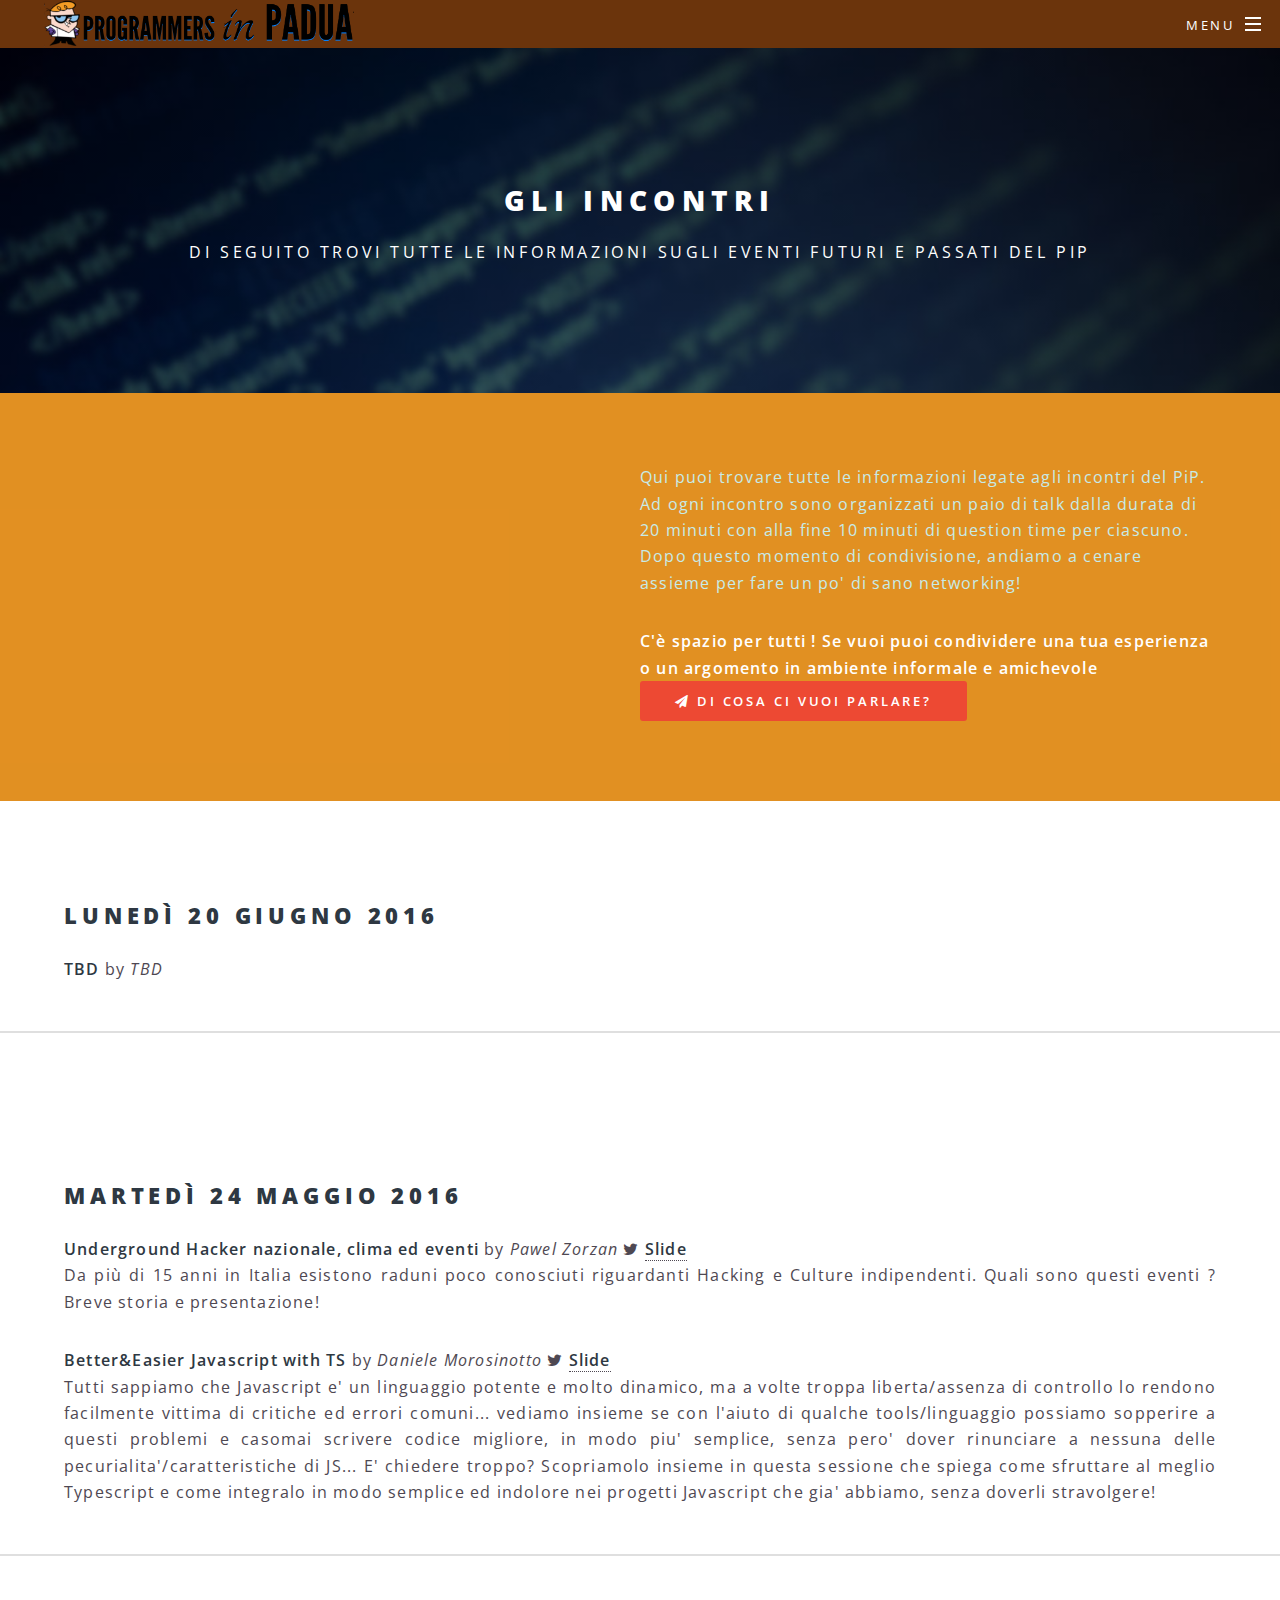
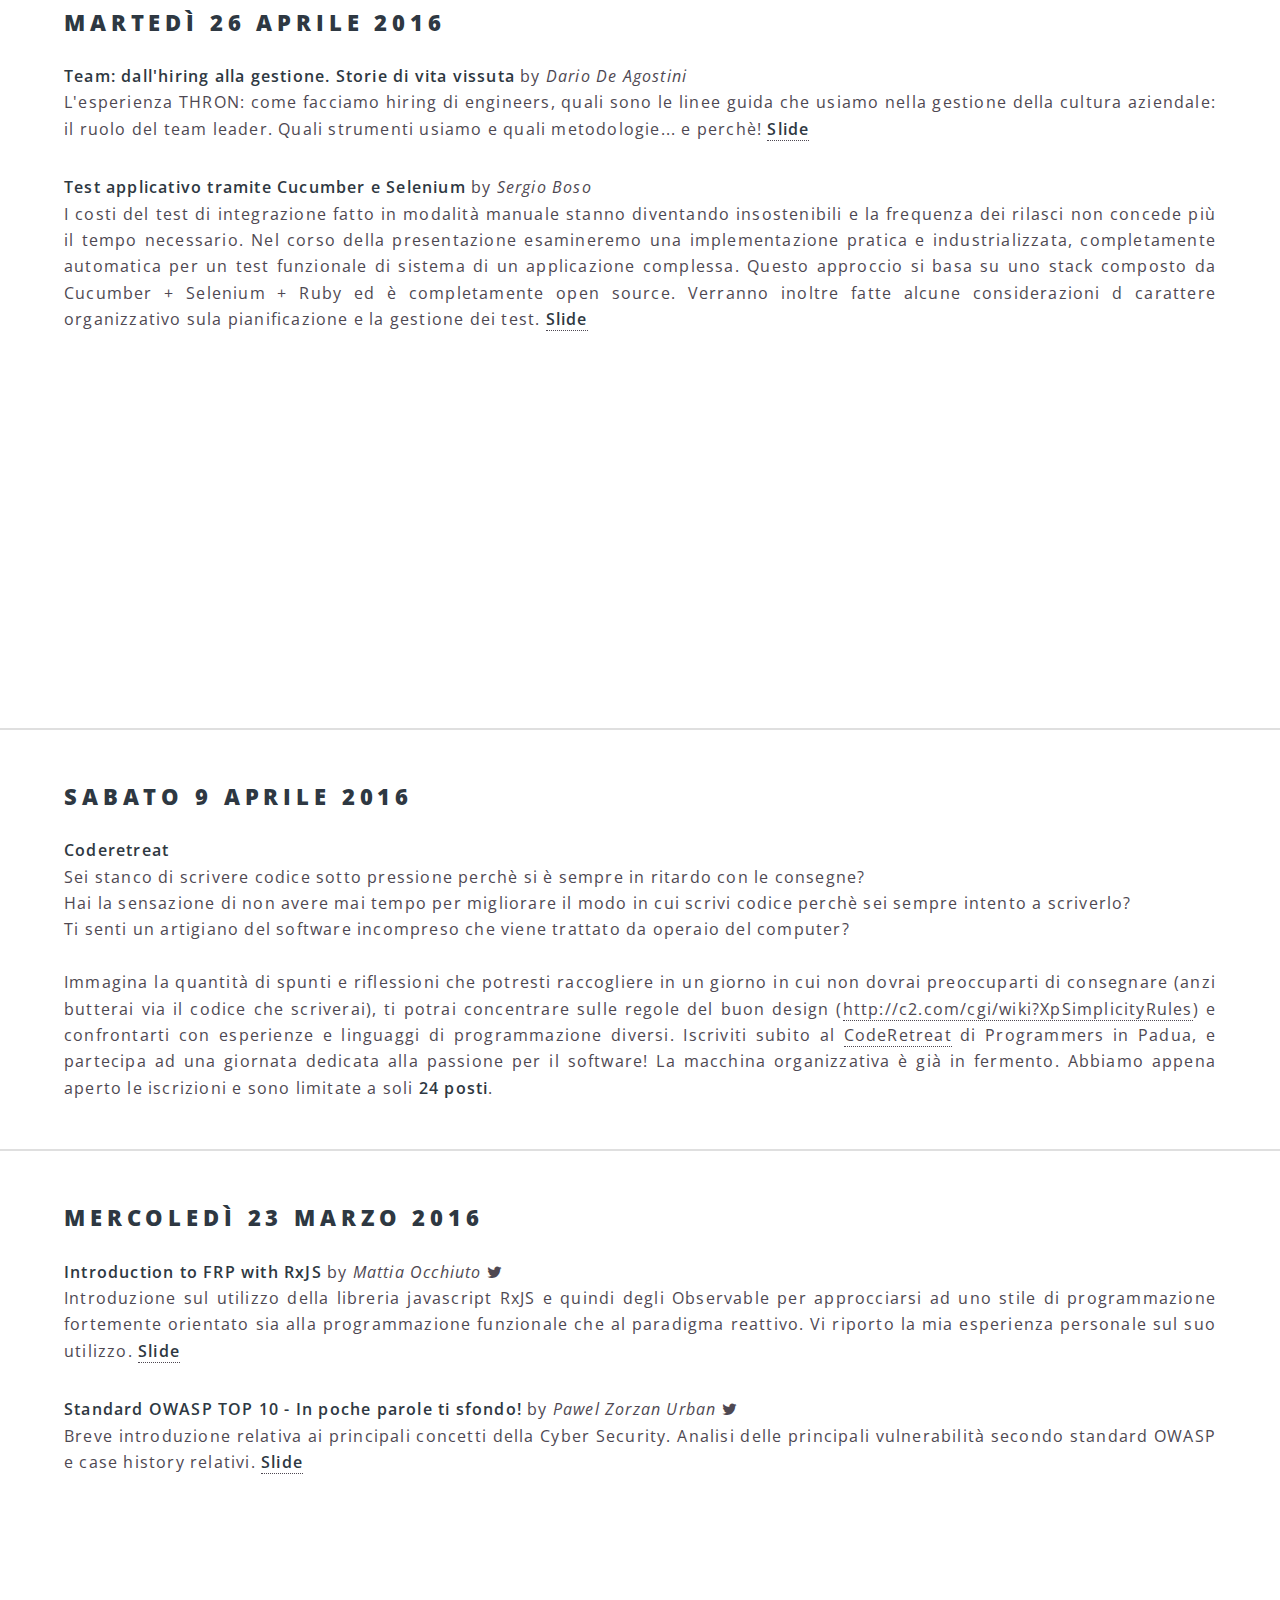
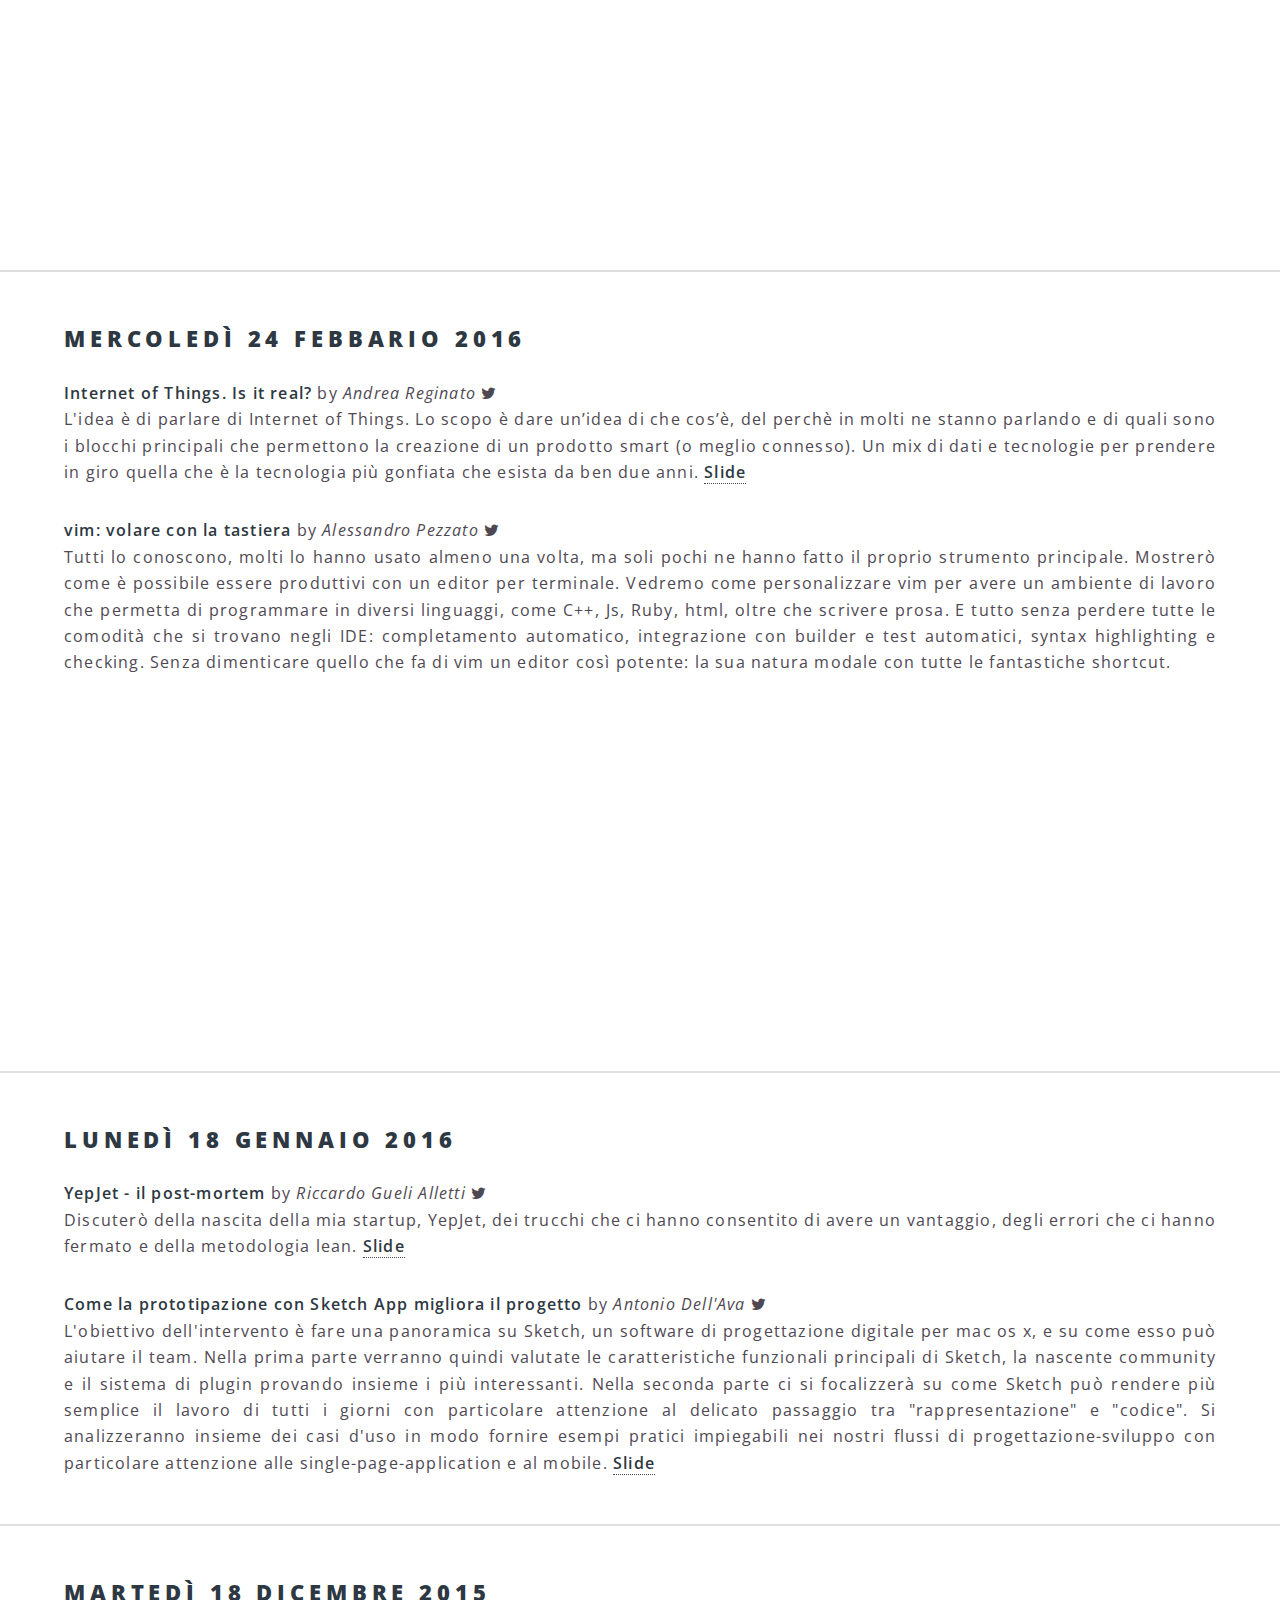
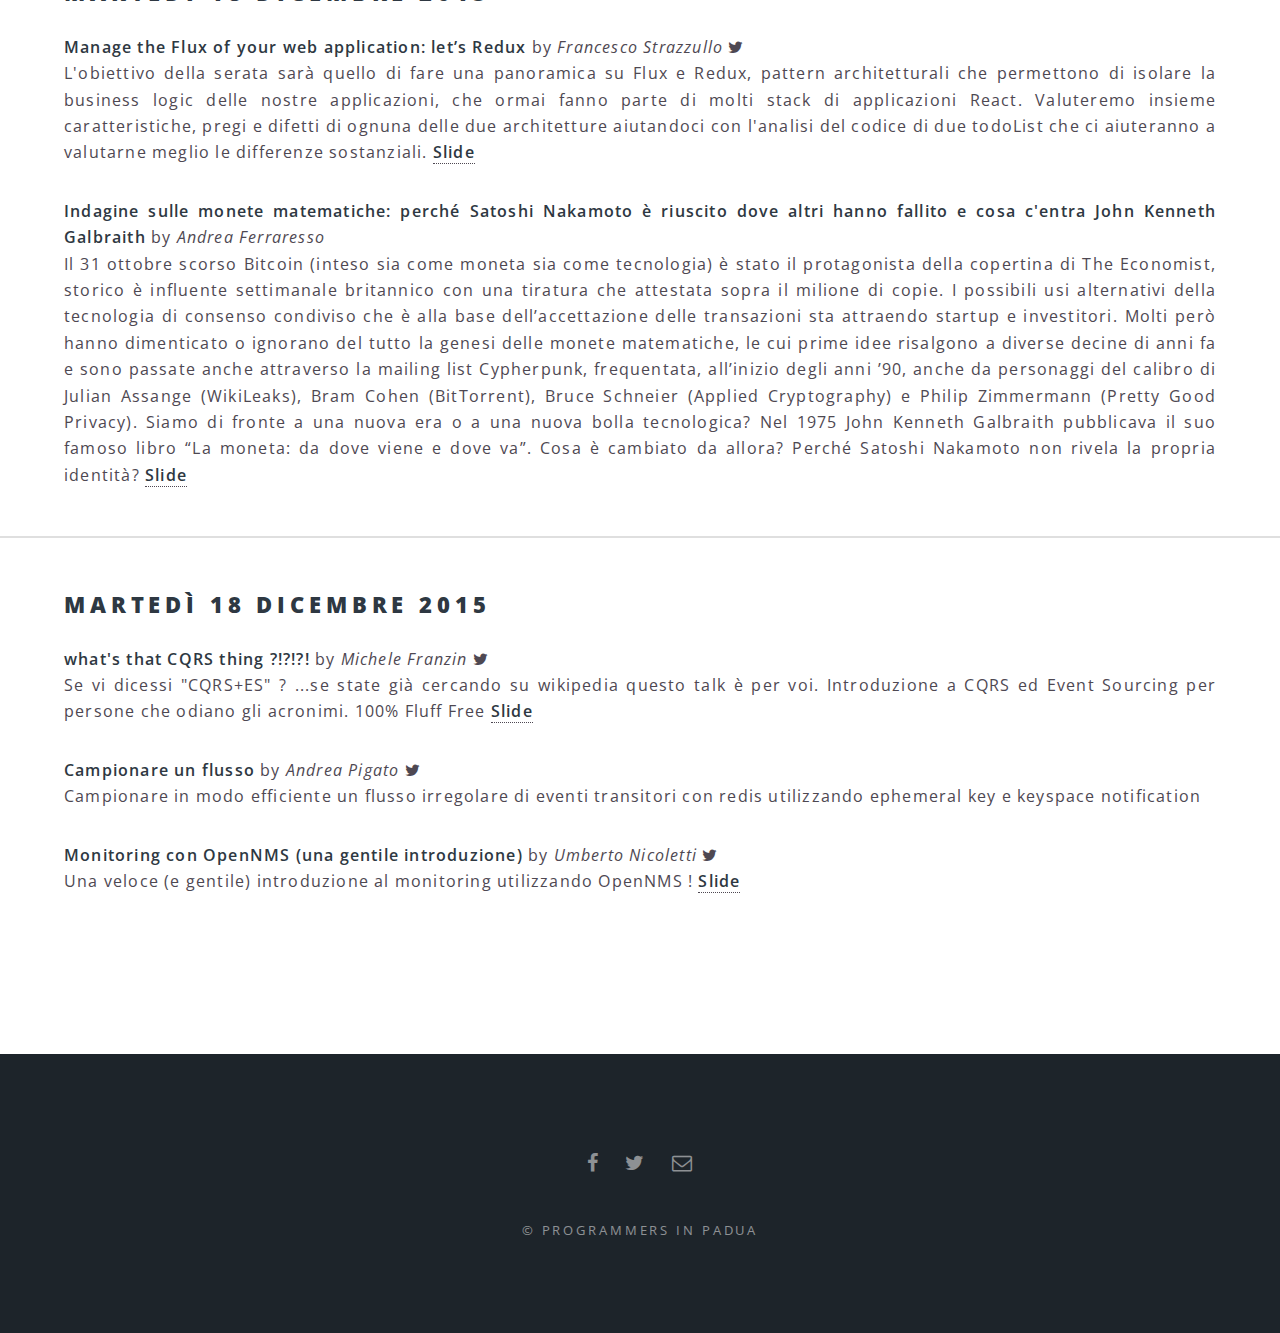
==== commit d9c9b93d: "add slides may" ====
--- a/meeting.html
+++ b/meeting.html
@@ -72,29 +72,46 @@
 					</div>
 				</section>
 
-
-
 				<section class="wrapper style5">
 					<div class="inner">
 
-						<h2>Martedì 24 maggio 2016</h2>
-
-						<p class="justify">
-							<b>Underground Hacker nazionale, clima ed eventi</b> by <i>Pawel Zorzan</i>  <a href="https://twitter.com/pawelzorzan" class="icon fa-twitter"><span class="label">Twitter</span></a>   <br/>
-							Da più di 15 anni in Italia esistono raduni poco conosciuti riguardanti Hacking e Culture indipendenti. Quali sono questi eventi ? Breve storia e presentazione!
+						<h2>Lunedì 20 giugno 2016</h2>
+
+						<p class="justify">
+							<b>TBD</b> by <i>TBD</i>  <!--<a href="https://twitter.com/pawelzorzan" class="icon fa-twitter"><span class="label">Twitter</span></a>   <a href="https://drive.google.com/open?id=0B5-vXclSFqrhUUNqS2F2aGlOT1BvSGRXaTFvRUJ3UzdfYzNJ"  target="_blank"><b>Slide</b></a> -->  <br/>
+
 							</p>
-						<p class="justify">
-							<b>Better&Easier Javascript with TS</b> by <i>Daniele Morosinotto</i>  <a href="https://twitter.com/dmorosinotto" class="icon fa-twitter"><span class="label">Twitter</span></a> <br/>
-							Tutti sappiamo che Javascript e' un linguaggio potente e molto dinamico, ma a volte troppa liberta/assenza di controllo lo rendono facilmente vittima di critiche ed errori comuni... vediamo insieme se con l'aiuto di qualche tools/linguaggio possiamo sopperire a questi problemi e casomai scrivere codice migliore, in modo piu' semplice, senza pero' dover rinunciare a nessuna delle pecurialita'/caratteristiche di JS... E' chiedere troppo? Scopriamolo insieme in questa sessione che spiega come sfruttare al meglio Typescript e come integralo in modo semplice ed indolore nei progetti Javascript che gia' abbiamo, senza doverli stravolgere!
-						</p>
-
-
+
+
+				<!--
 						<p >
 							<b>Dove :</b> <a href="https://goo.gl/maps/b7sim8mBj2B2">TalentLab</a> <br/>
 							<b>Registrazione :</b> <a href="http://programmersinpadua.eventbrite.com" target="_blank"><img src="https://www.eventbrite.it/custombutton?eid=21415822301" alt="Eventbrite - Programmers in Padua - 26 Aprile" /></a>
 						</p>
-
-
+				-->
+				</div>
+				<hr/>
+
+				<section class="wrapper style5">
+					<div class="inner">
+
+						<h2>Martedì 24 maggio 2016</h2>
+
+						<p class="justify">
+							<b>Underground Hacker nazionale, clima ed eventi</b> by <i>Pawel Zorzan</i>  <a href="https://twitter.com/pawelzorzan" class="icon fa-twitter"><span class="label">Twitter</span></a>  <a href="https://drive.google.com/open?id=0B5-vXclSFqrhUUNqS2F2aGlOT1BvSGRXaTFvRUJ3UzdfYzNJ"  target="_blank"><b>Slide</b></a>  <br/>
+							Da più di 15 anni in Italia esistono raduni poco conosciuti riguardanti Hacking e Culture indipendenti. Quali sono questi eventi ? Breve storia e presentazione!
+							</p>
+						<p class="justify">
+							<b>Better&Easier Javascript with TS</b> by <i>Daniele Morosinotto</i>  <a href="https://twitter.com/dmorosinotto" class="icon fa-twitter"><span class="label">Twitter</span></a> <a href="https://github.com/dmorosinotto/PiP_BetterJS_with_TS"  target="_blank"><b>Slide</b></a> <br/>
+							Tutti sappiamo che Javascript e' un linguaggio potente e molto dinamico, ma a volte troppa liberta/assenza di controllo lo rendono facilmente vittima di critiche ed errori comuni... vediamo insieme se con l'aiuto di qualche tools/linguaggio possiamo sopperire a questi problemi e casomai scrivere codice migliore, in modo piu' semplice, senza pero' dover rinunciare a nessuna delle pecurialita'/caratteristiche di JS... E' chiedere troppo? Scopriamolo insieme in questa sessione che spiega come sfruttare al meglio Typescript e come integralo in modo semplice ed indolore nei progetti Javascript che gia' abbiamo, senza doverli stravolgere!
+						</p>
+
+	<!--
+						<p >
+							<b>Dove :</b> <a href="https://goo.gl/maps/b7sim8mBj2B2">TalentLab</a> <br/>
+							<b>Registrazione :</b> <a href="http://programmersinpadua.eventbrite.com" target="_blank"><img src="https://www.eventbrite.it/custombutton?eid=21415822301" alt="Eventbrite - Programmers in Padua - 26 Aprile" /></a>
+						</p>
+-->
 				</div>
 <hr/>
 					<div class="inner">
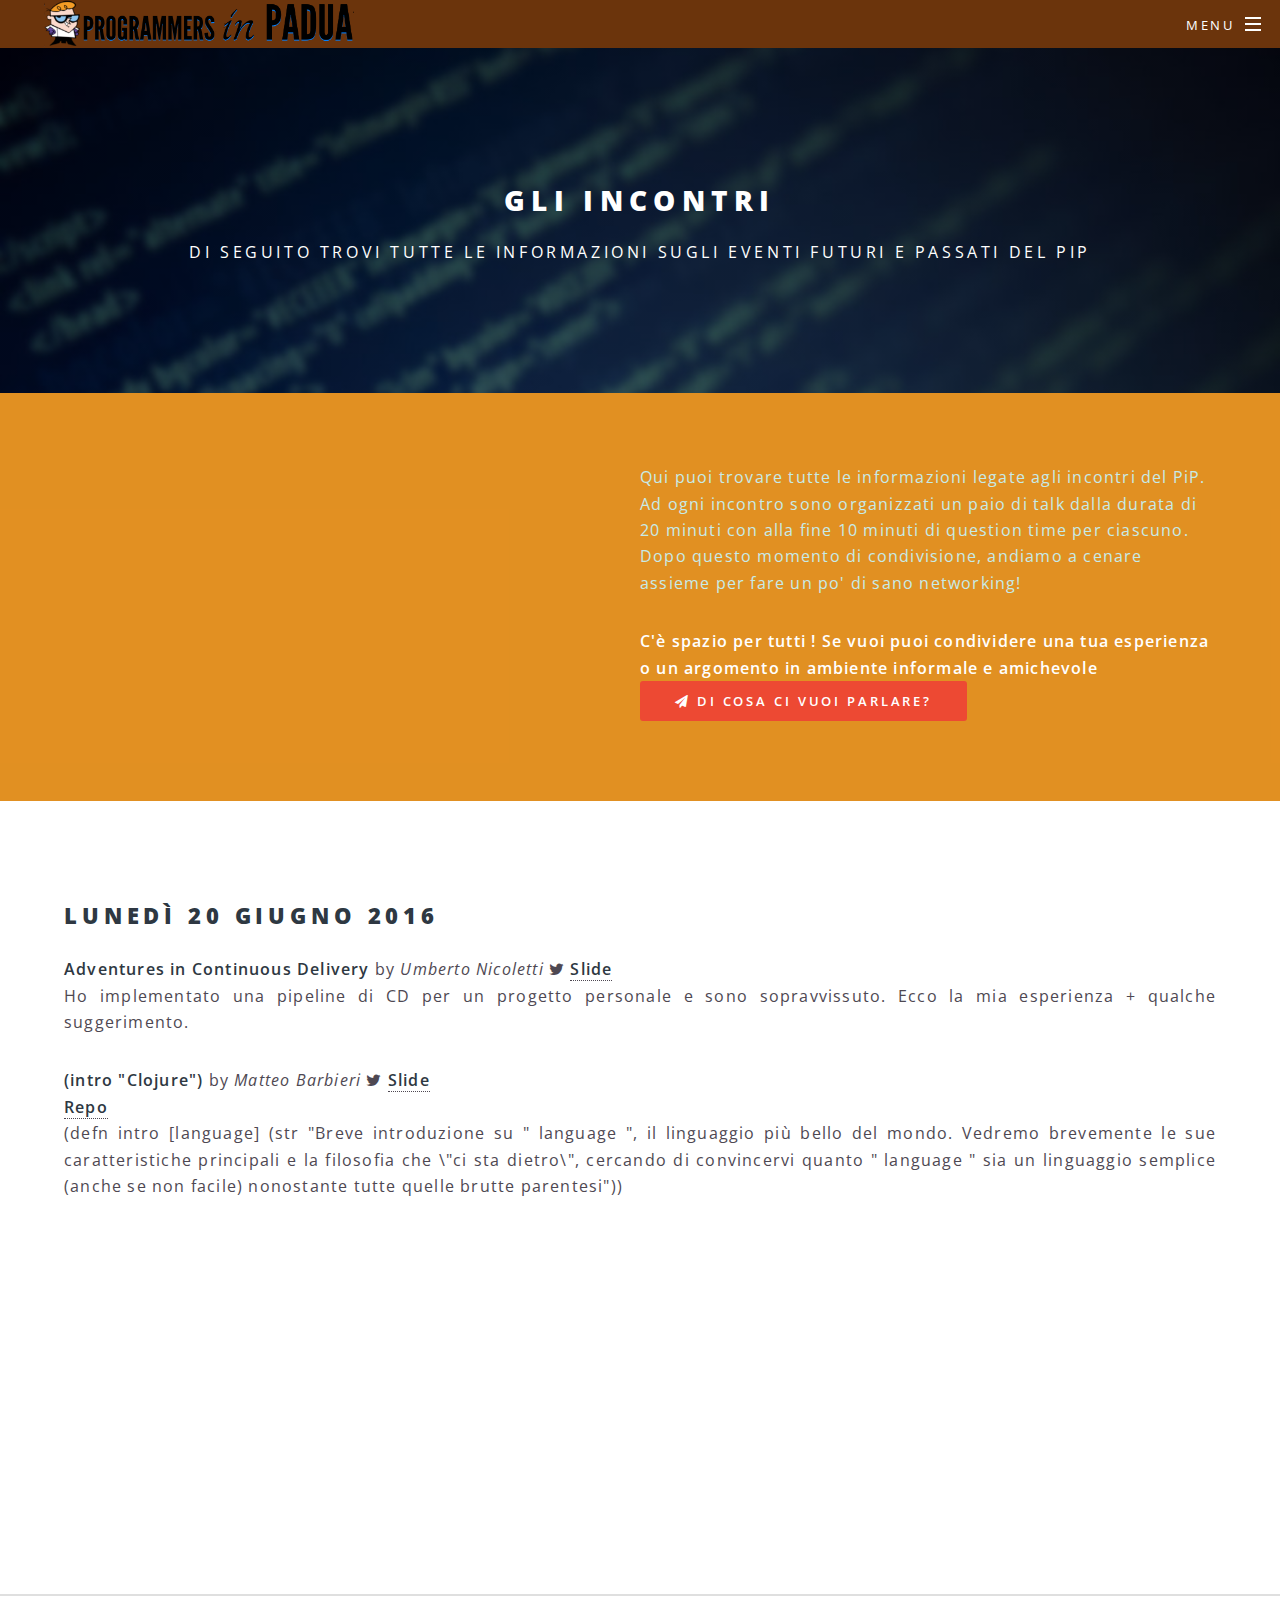
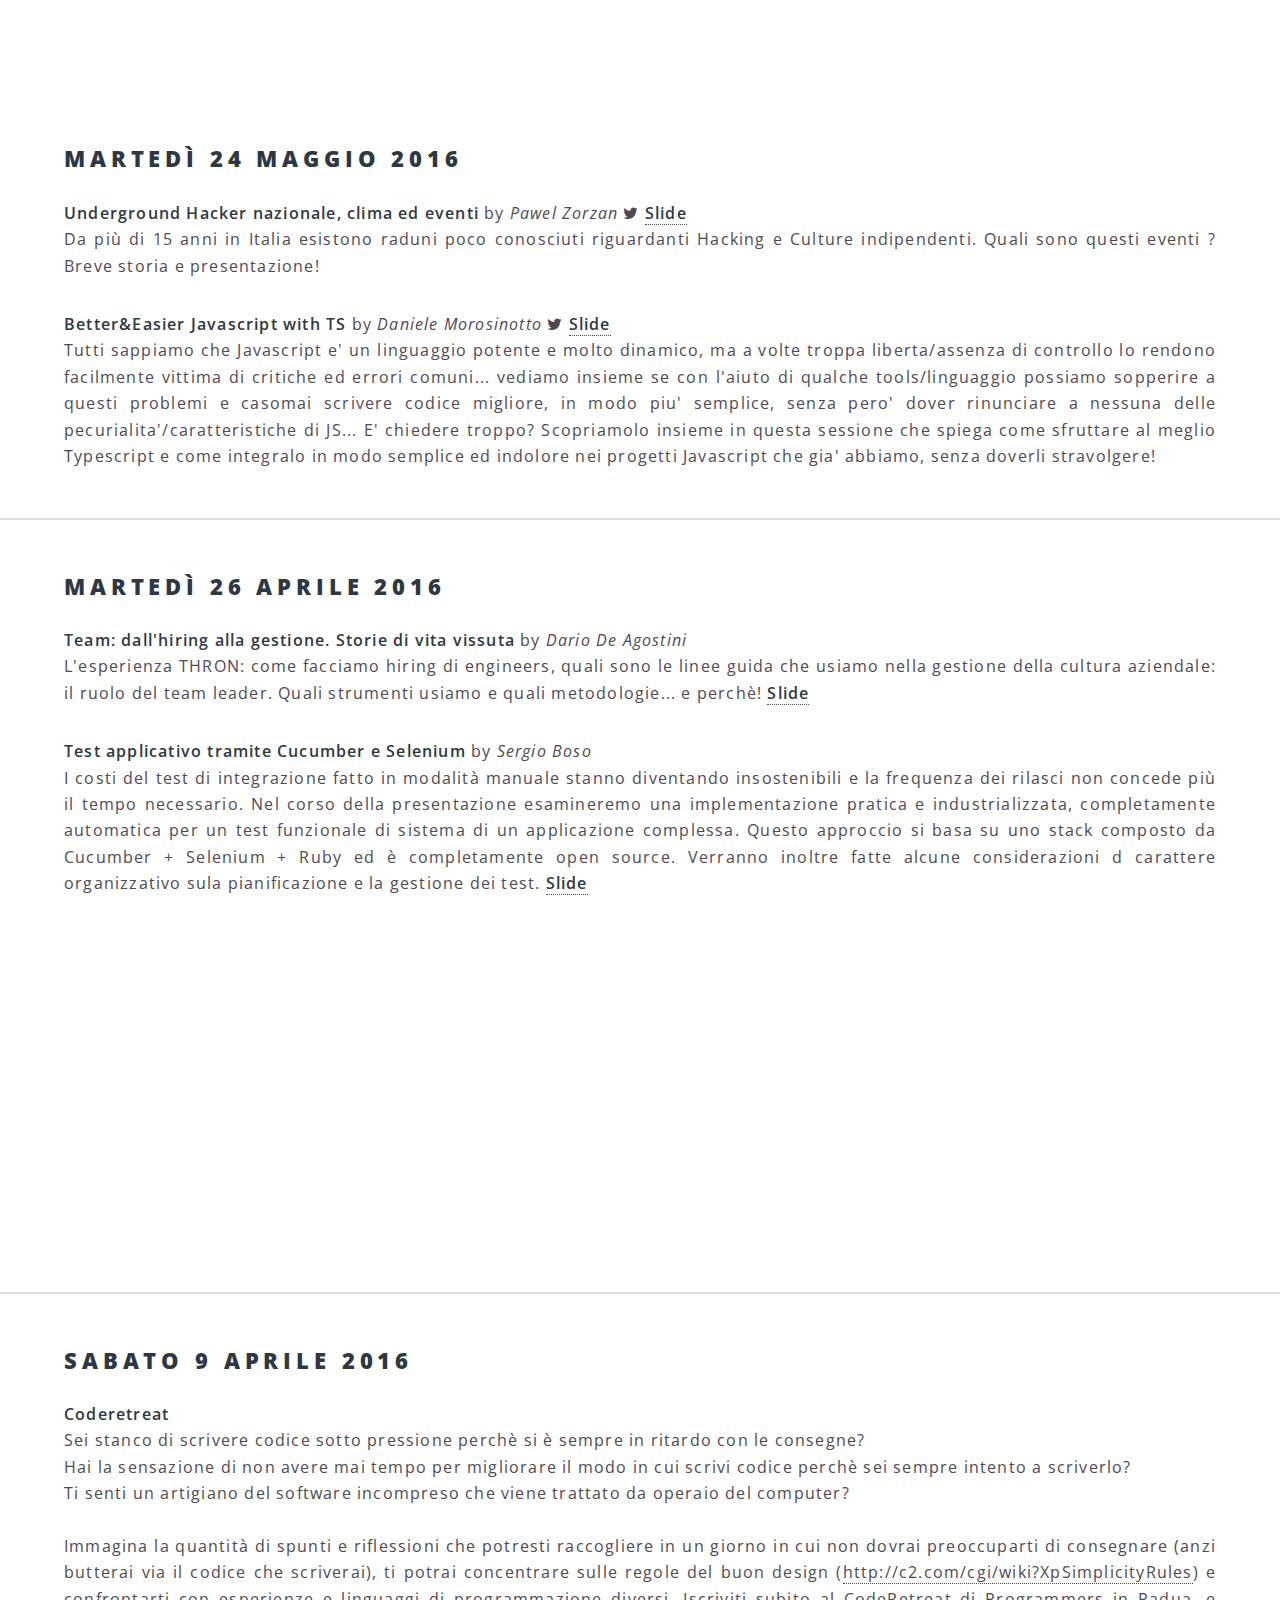
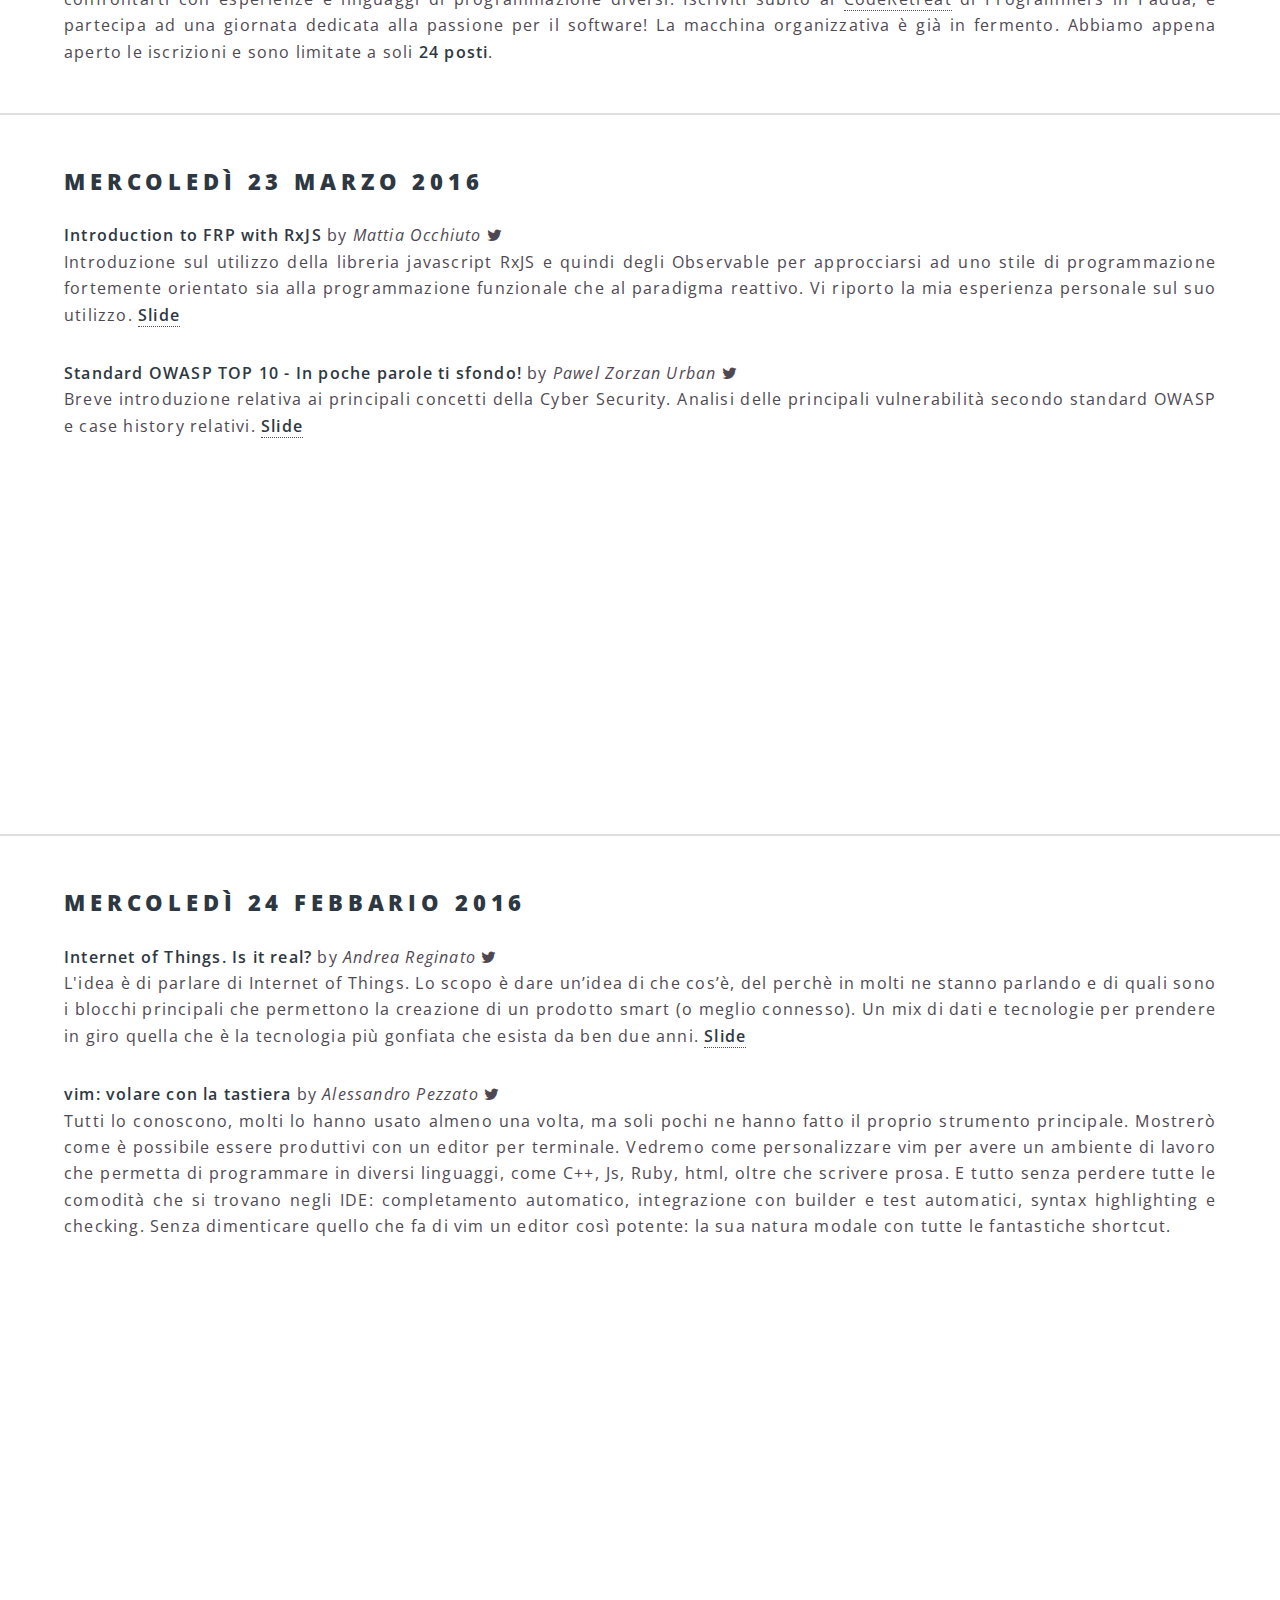
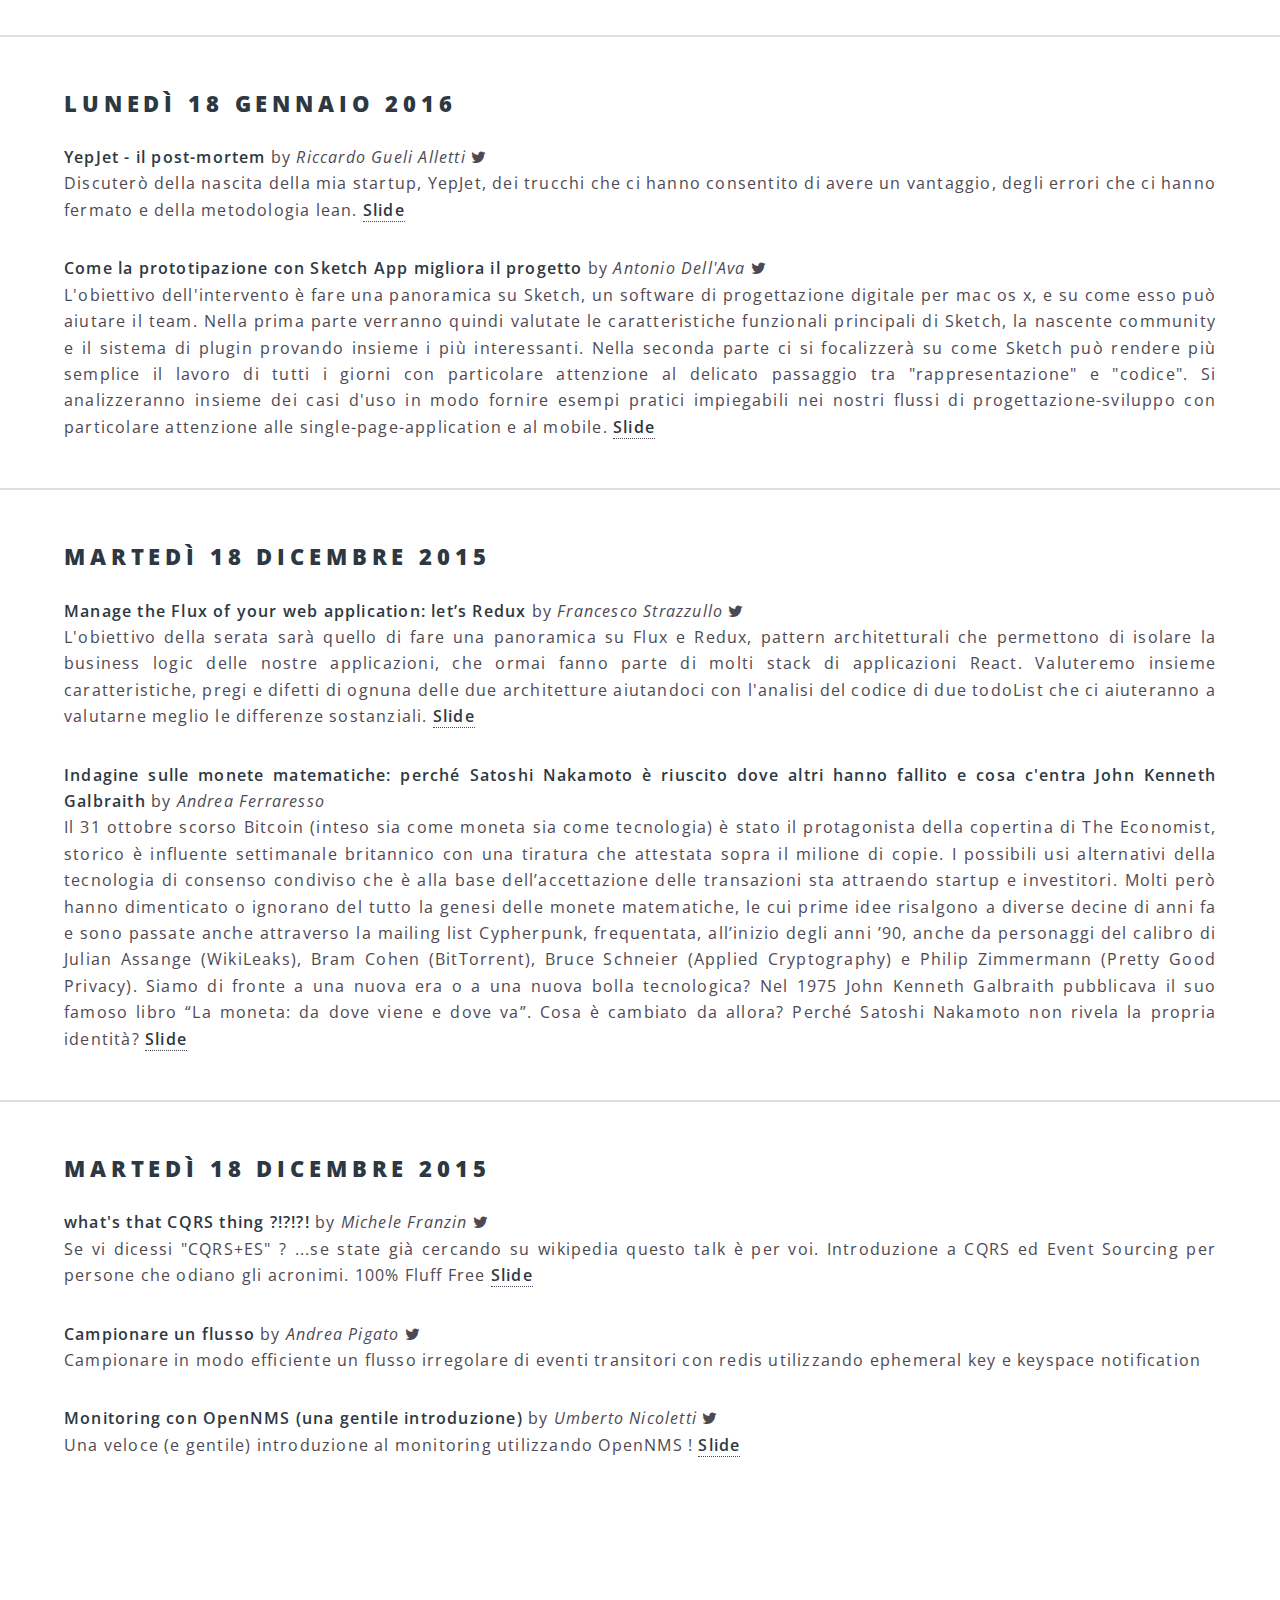
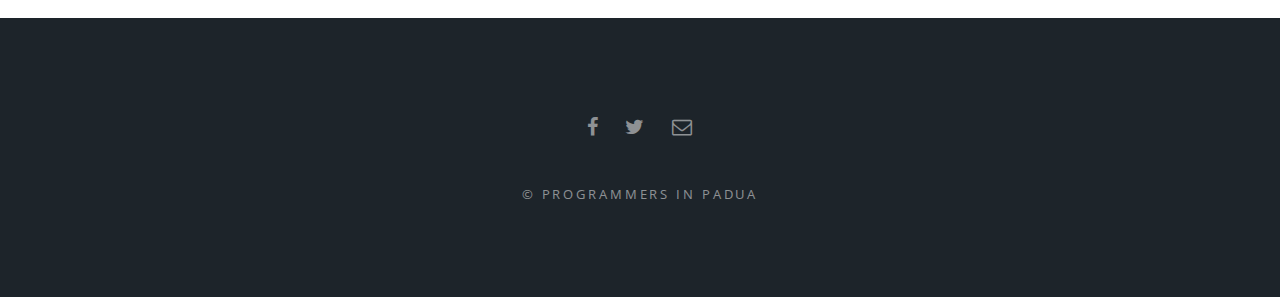
==== commit 13b20816: "add june talks" ====
--- a/meeting.html
+++ b/meeting.html
@@ -78,9 +78,19 @@
 						<h2>Lunedì 20 giugno 2016</h2>
 
 						<p class="justify">
-							<b>TBD</b> by <i>TBD</i>  <!--<a href="https://twitter.com/pawelzorzan" class="icon fa-twitter"><span class="label">Twitter</span></a>   <a href="https://drive.google.com/open?id=0B5-vXclSFqrhUUNqS2F2aGlOT1BvSGRXaTFvRUJ3UzdfYzNJ"  target="_blank"><b>Slide</b></a> -->  <br/>
-
+							<b>Adventures in Continuous Delivery</b> by <i>Umberto Nicoletti</i>  <a href="https://twitter.com/AFactotum" class="icon fa-twitter"><span class="label">Twitter</span></a>  <a href="http://www.slideshare.net/unicoletti/adventures-in-continuous-delivery"  target="_blank"><b>Slide</b></a>  <br/>
+							Ho implementato una pipeline di CD per un progetto personale e sono sopravvissuto. Ecco la mia esperienza + qualche suggerimento.
+						</p>
+						<p class="justify">
+							<b> (intro "Clojure") </b> by <i>Matteo Barbieri</i>  <a href="https://twitter.com/matteobarbieri" class="icon fa-twitter"><span class="label">Twitter</span></a> <a href="http://www.slideshare.net/matteobarbieri2/intro-clojure"  target="_blank"><b>Slide</b></a> <br/> <a href="https://github.com/mbarbieri/pip"  target="_blank"><b>Repo</b></a> <br/>
+							(defn intro [language] (str "Breve introduzione su " language ", il linguaggio più bello del mondo. Vedremo brevemente le sue caratteristiche principali e la filosofia che \"ci sta dietro\", cercando di convincervi quanto " language " sia un linguaggio semplice (anche se non facile) nonostante tutte quelle brutte parentesi"))
 							</p>
+
+						<iframe style="    display: block;
+						margin-left: auto;
+						margin-right: auto;
+						max-width: 560px;
+						width: 100%;" height="315" src="https://www.youtube.com/embed/WbJm16J6W5I" frameborder="0" allowfullscreen></iframe>
 
 
 				<!--
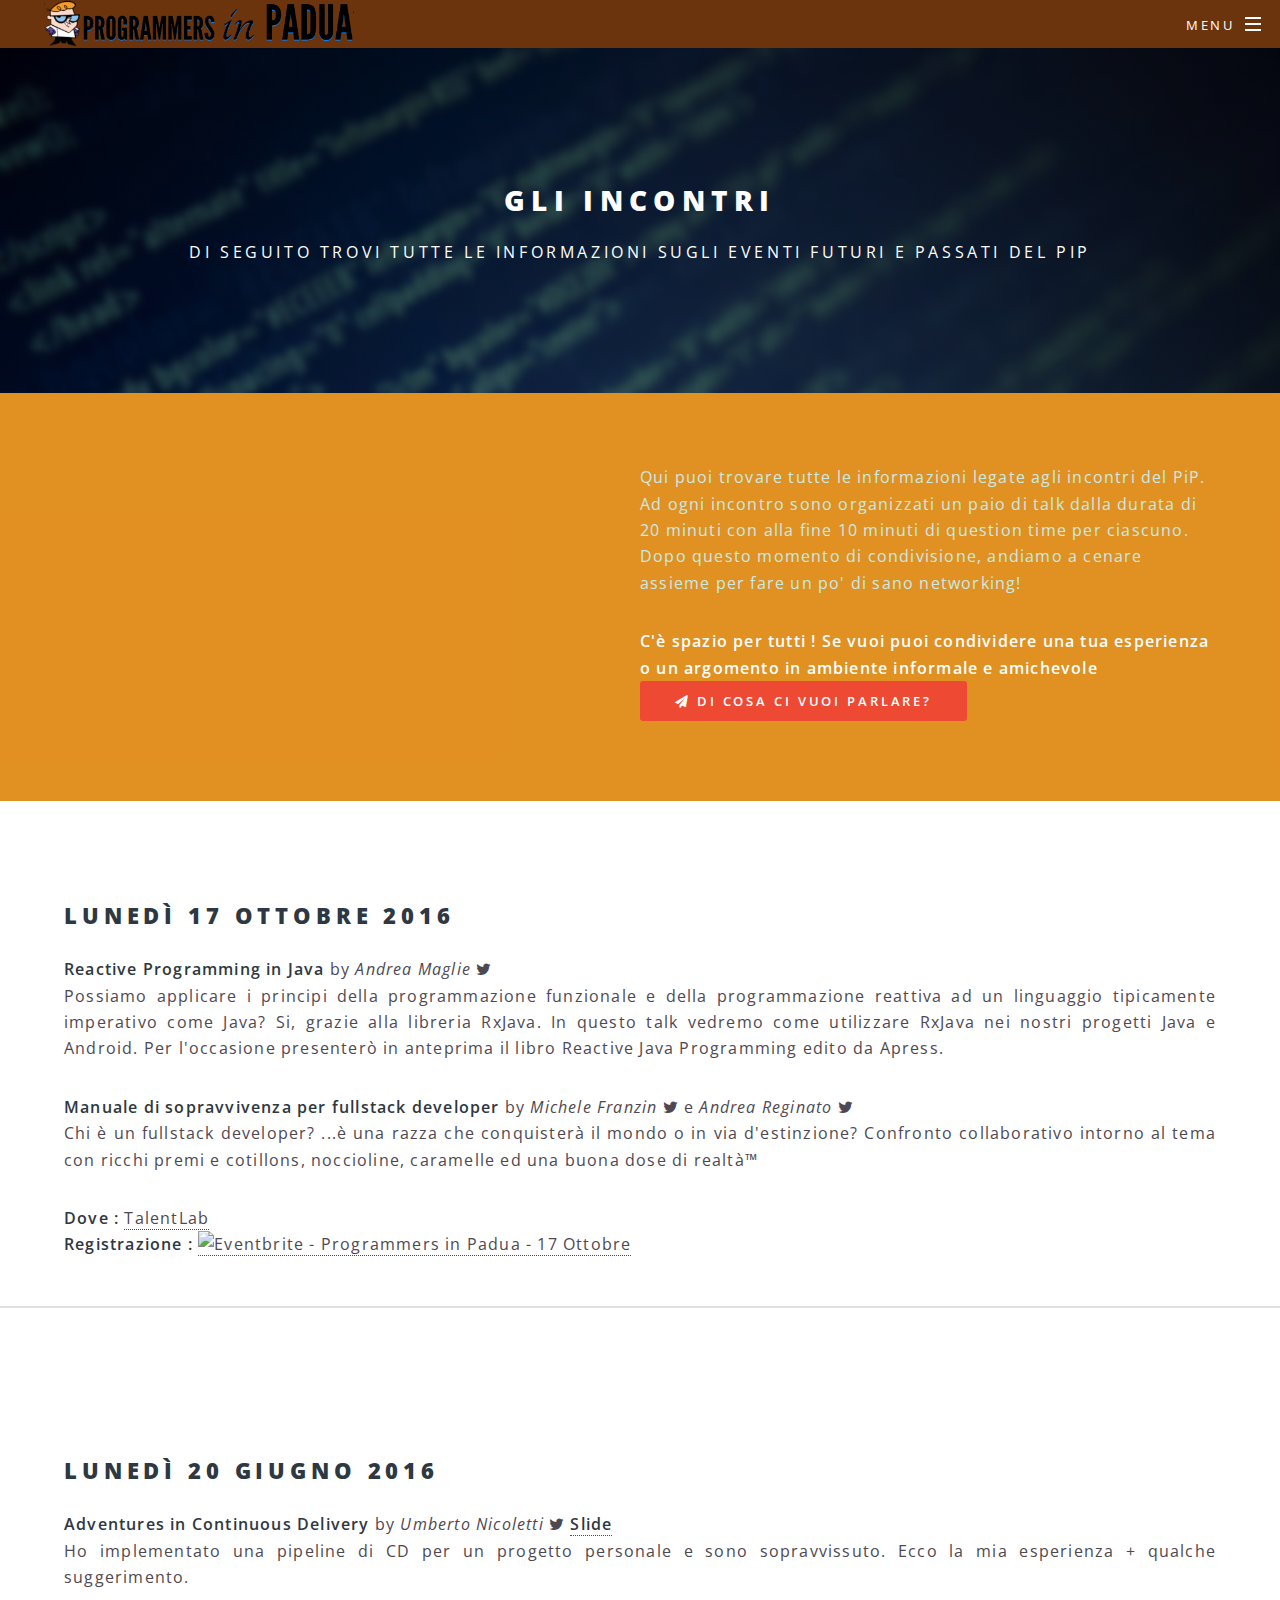
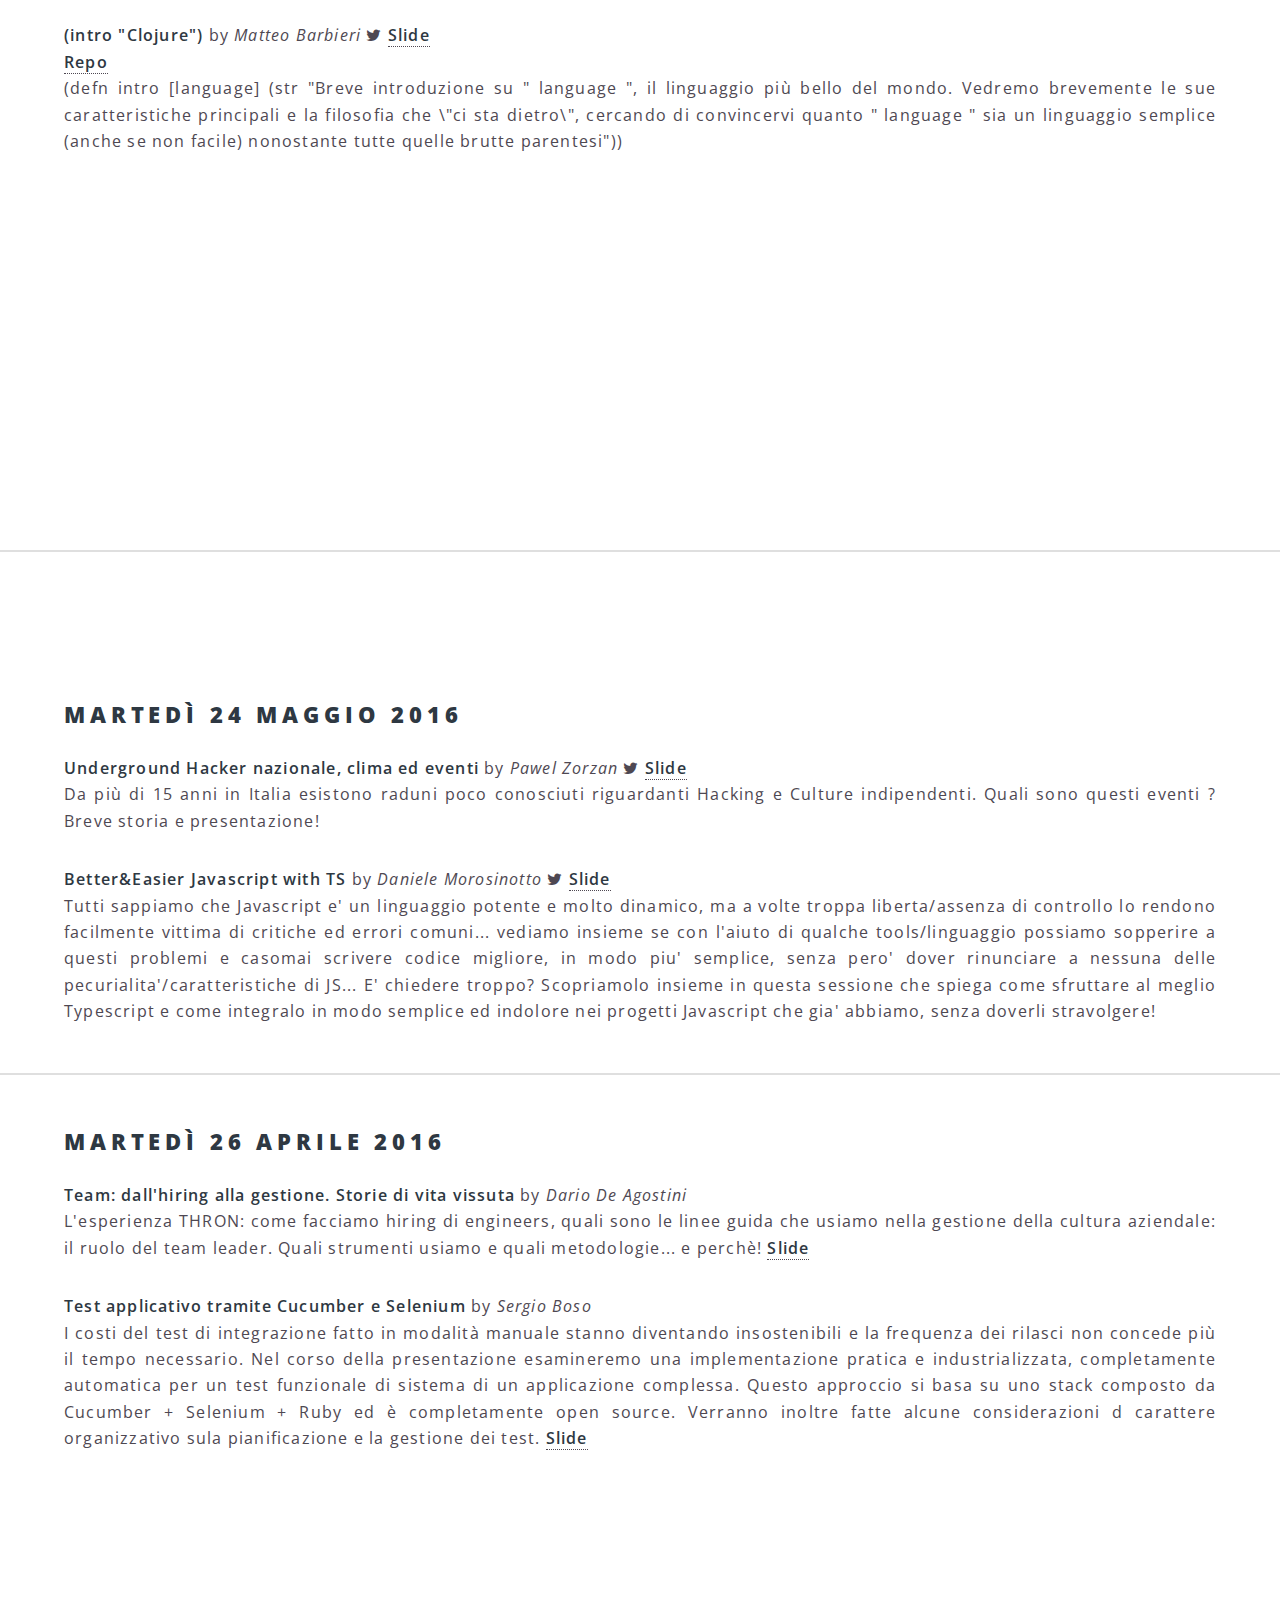
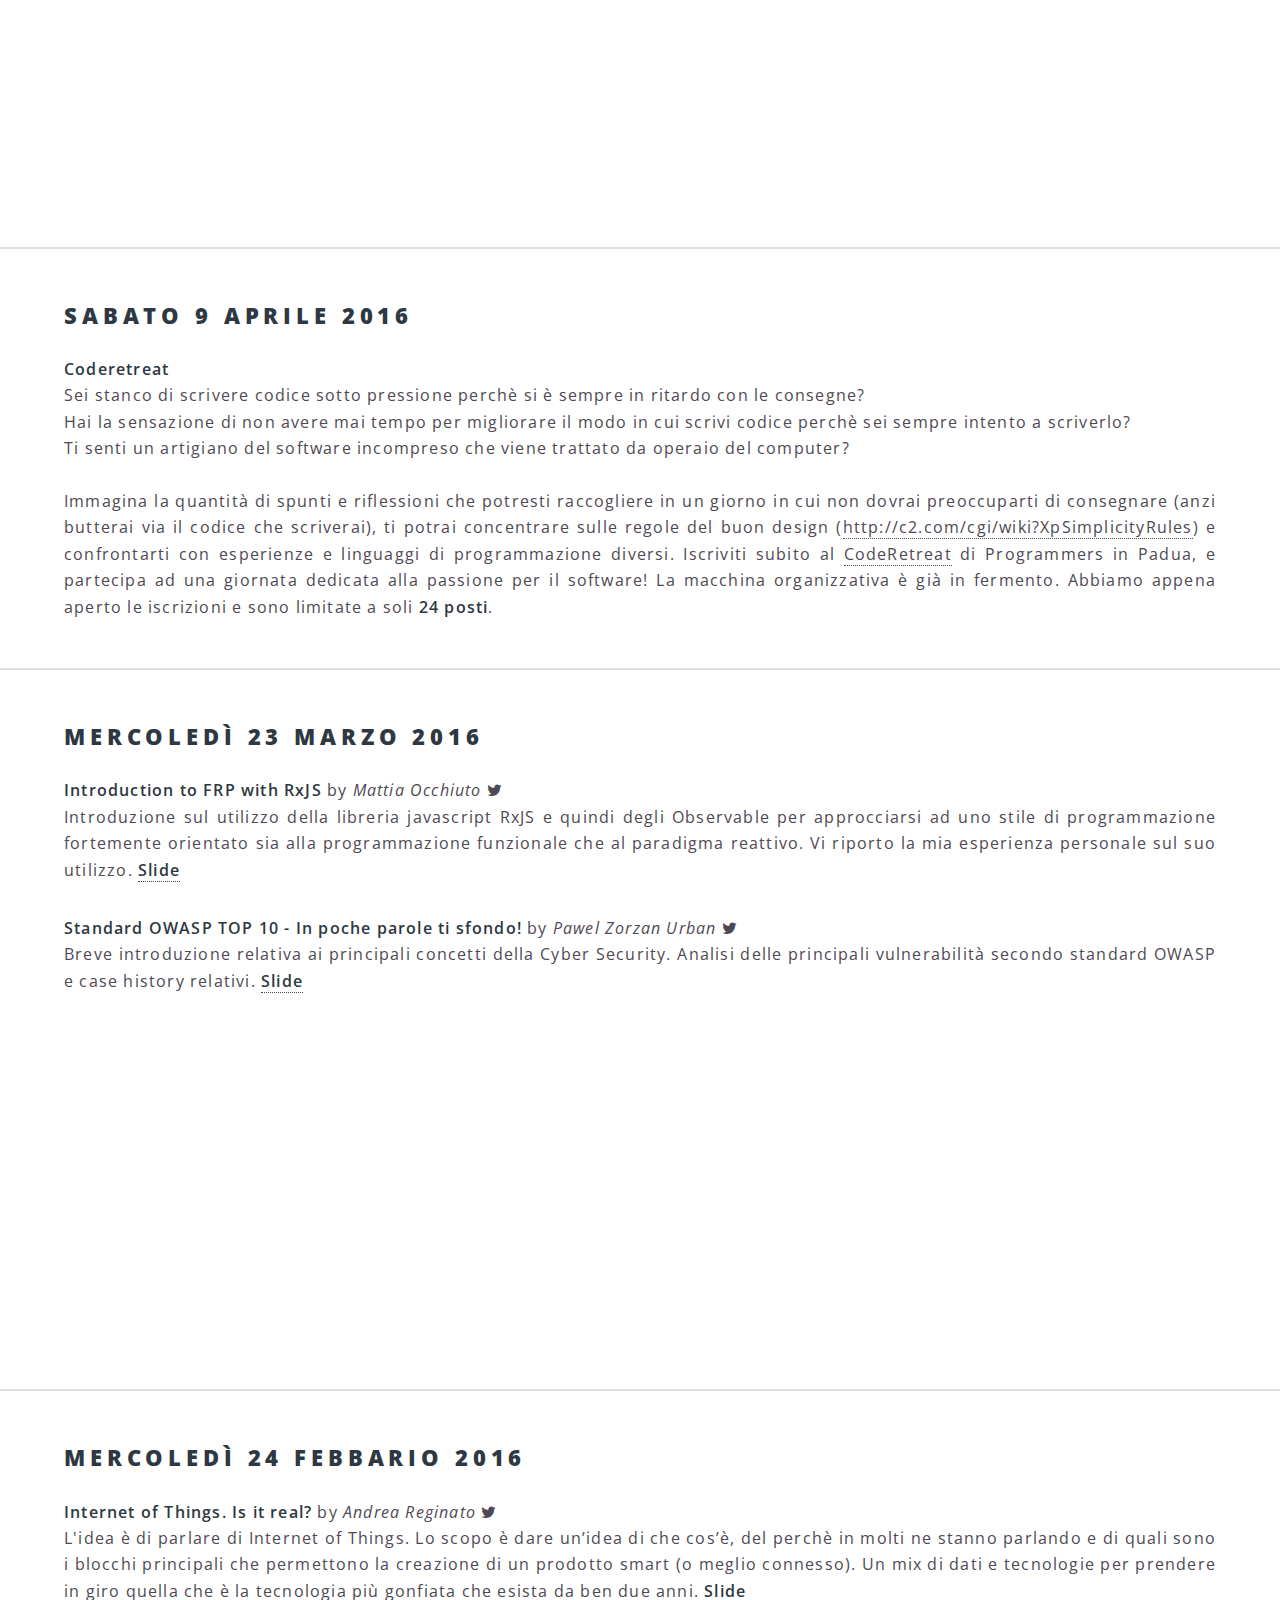
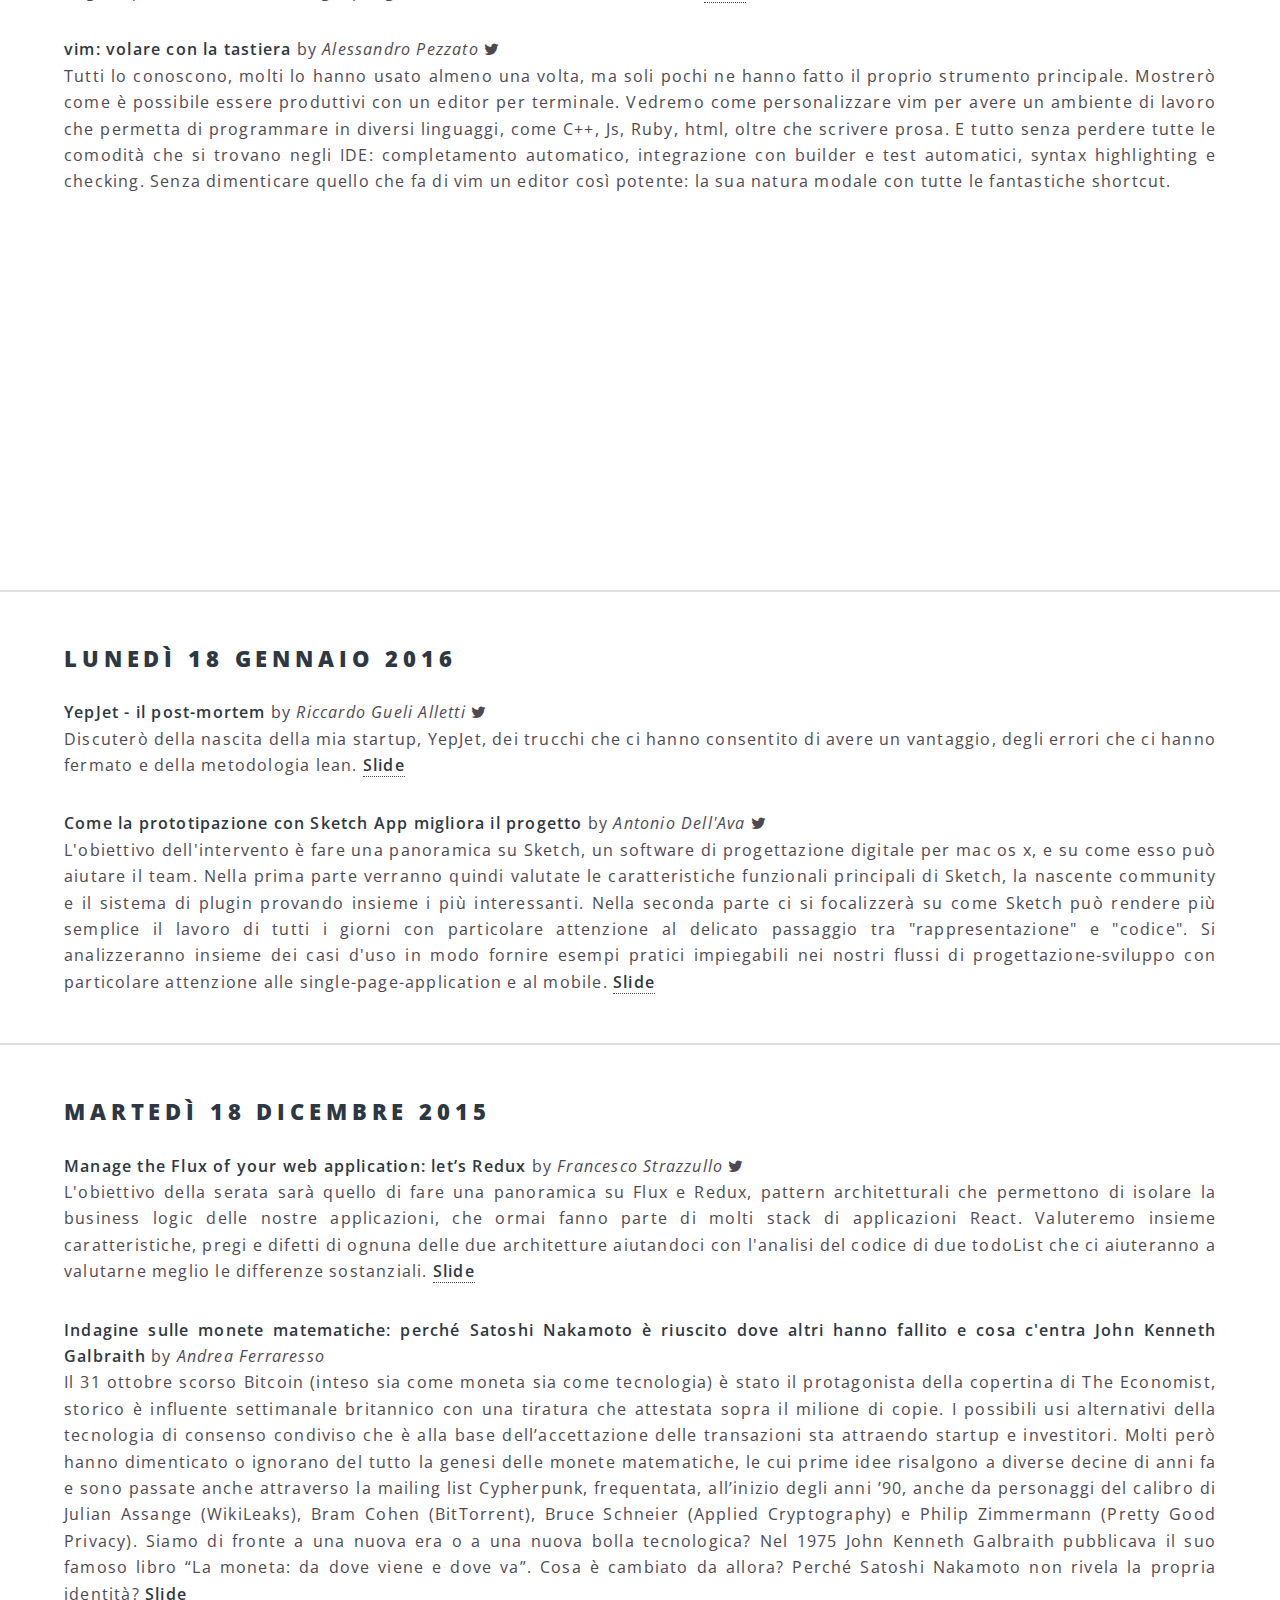
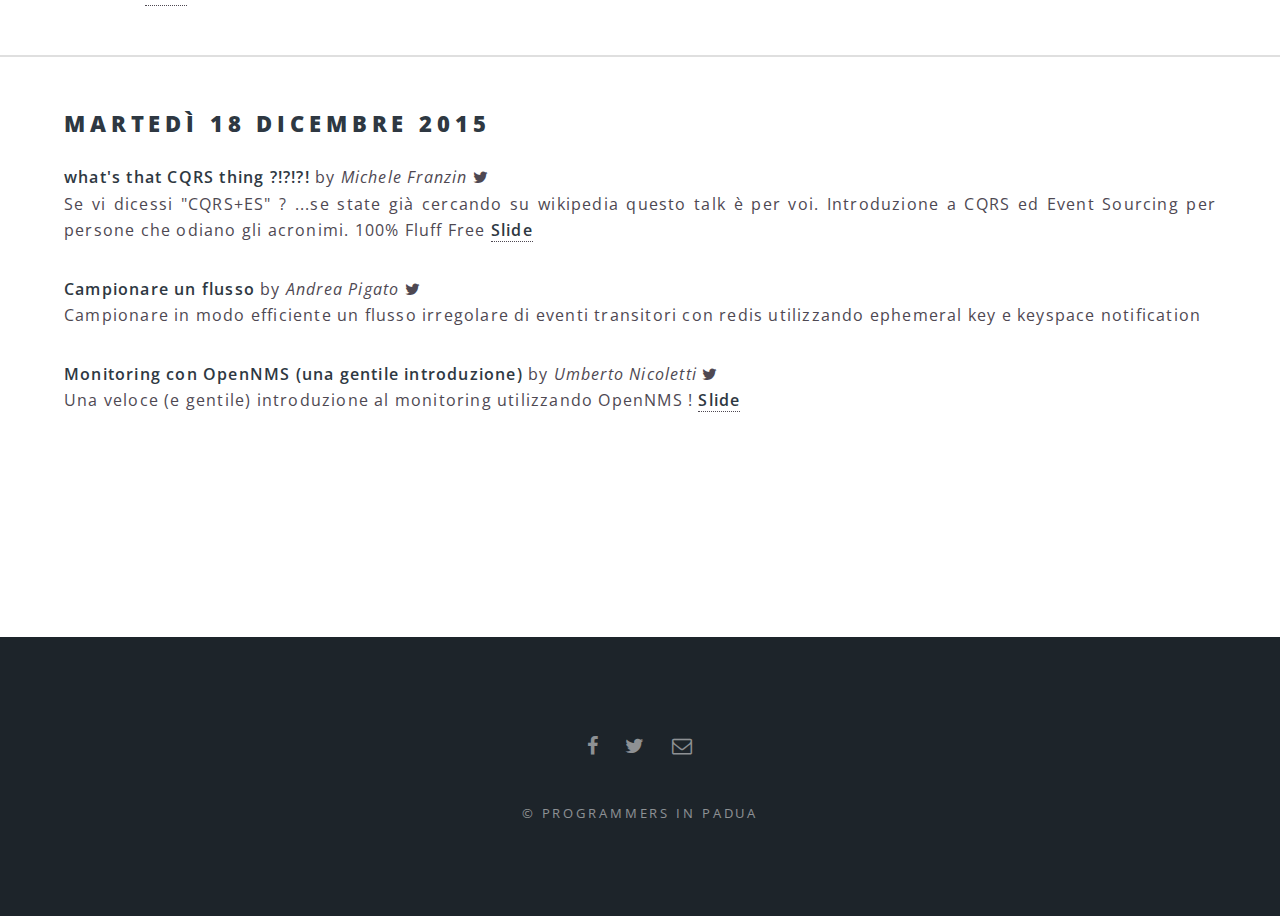
==== commit 037a8153: "add october talks" ====
--- a/meeting.html
+++ b/meeting.html
@@ -75,6 +75,34 @@
 				<section class="wrapper style5">
 					<div class="inner">
 
+						<h2>Lunedì 17 ottobre 2016</h2>
+
+						<p class="justify">
+							<b>Reactive Programming in Java</b> by <i>Andrea Maglie</i>  <a href="https://twitter.com/TechIsFun" class="icon fa-twitter"><span class="label">Twitter</span></a> <br>
+							Possiamo applicare i principi della programmazione funzionale e della programmazione reattiva ad un linguaggio tipicamente imperativo come Java? Si, grazie alla libreria RxJava. In questo talk vedremo come utilizzare RxJava nei nostri progetti Java e Android.
+	Per l'occasione presenterò in anteprima il libro Reactive Java Programming edito da Apress.
+						</p>
+						<p class="justify">
+							<b> Manuale di sopravvivenza per fullstack developer</b> by <i>Michele Franzin</i>  <a href="https://twitter.com/realfuzzy" class="icon fa-twitter"><span class="label">Twitter</span></a> e <i>Andrea Reginato</i>  <a href="https://twitter.com/andreareginato" class="icon fa-twitter"><span class="label">Twitter</span></a><br>
+							Chi è un fullstack developer? ...è una razza che conquisterà il mondo o in via d'estinzione?
+Confronto collaborativo intorno al tema con ricchi premi e cotillons, noccioline, caramelle ed una buona dose di realtà™
+							</p>
+
+
+
+
+
+						<p >
+							<b>Dove :</b> <a href="https://goo.gl/maps/b7sim8mBj2B2">TalentLab</a> <br/>
+							<b>Registrazione :</b> <a href="http://programmersinpadua.eventbrite.com" target="_blank"><img src="https://www.eventbrite.it/custombutton?eid=21415822301" alt="Eventbrite - Programmers in Padua - 17 Ottobre" /></a>
+						</p>
+
+				</div>
+				<hr/>
+
+				<section class="wrapper style5">
+					<div class="inner">
+
 						<h2>Lunedì 20 giugno 2016</h2>
 
 						<p class="justify">
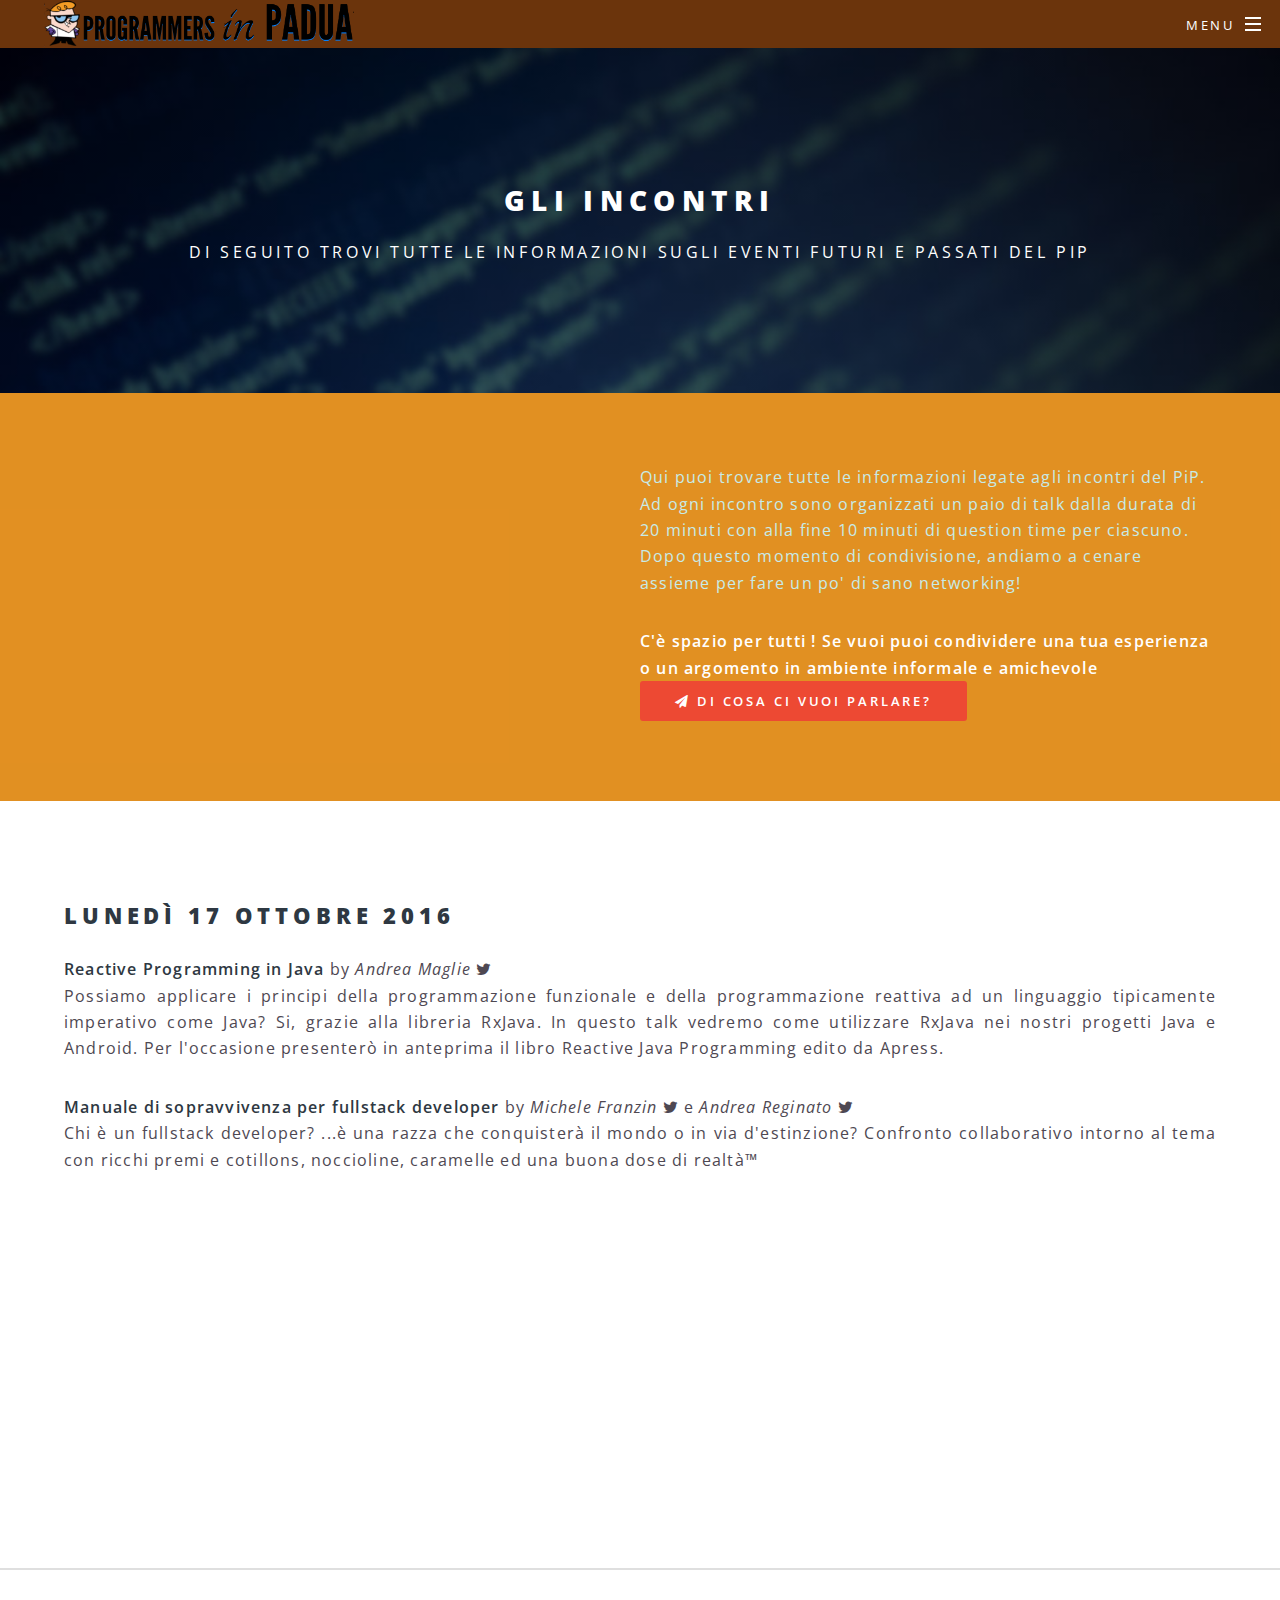
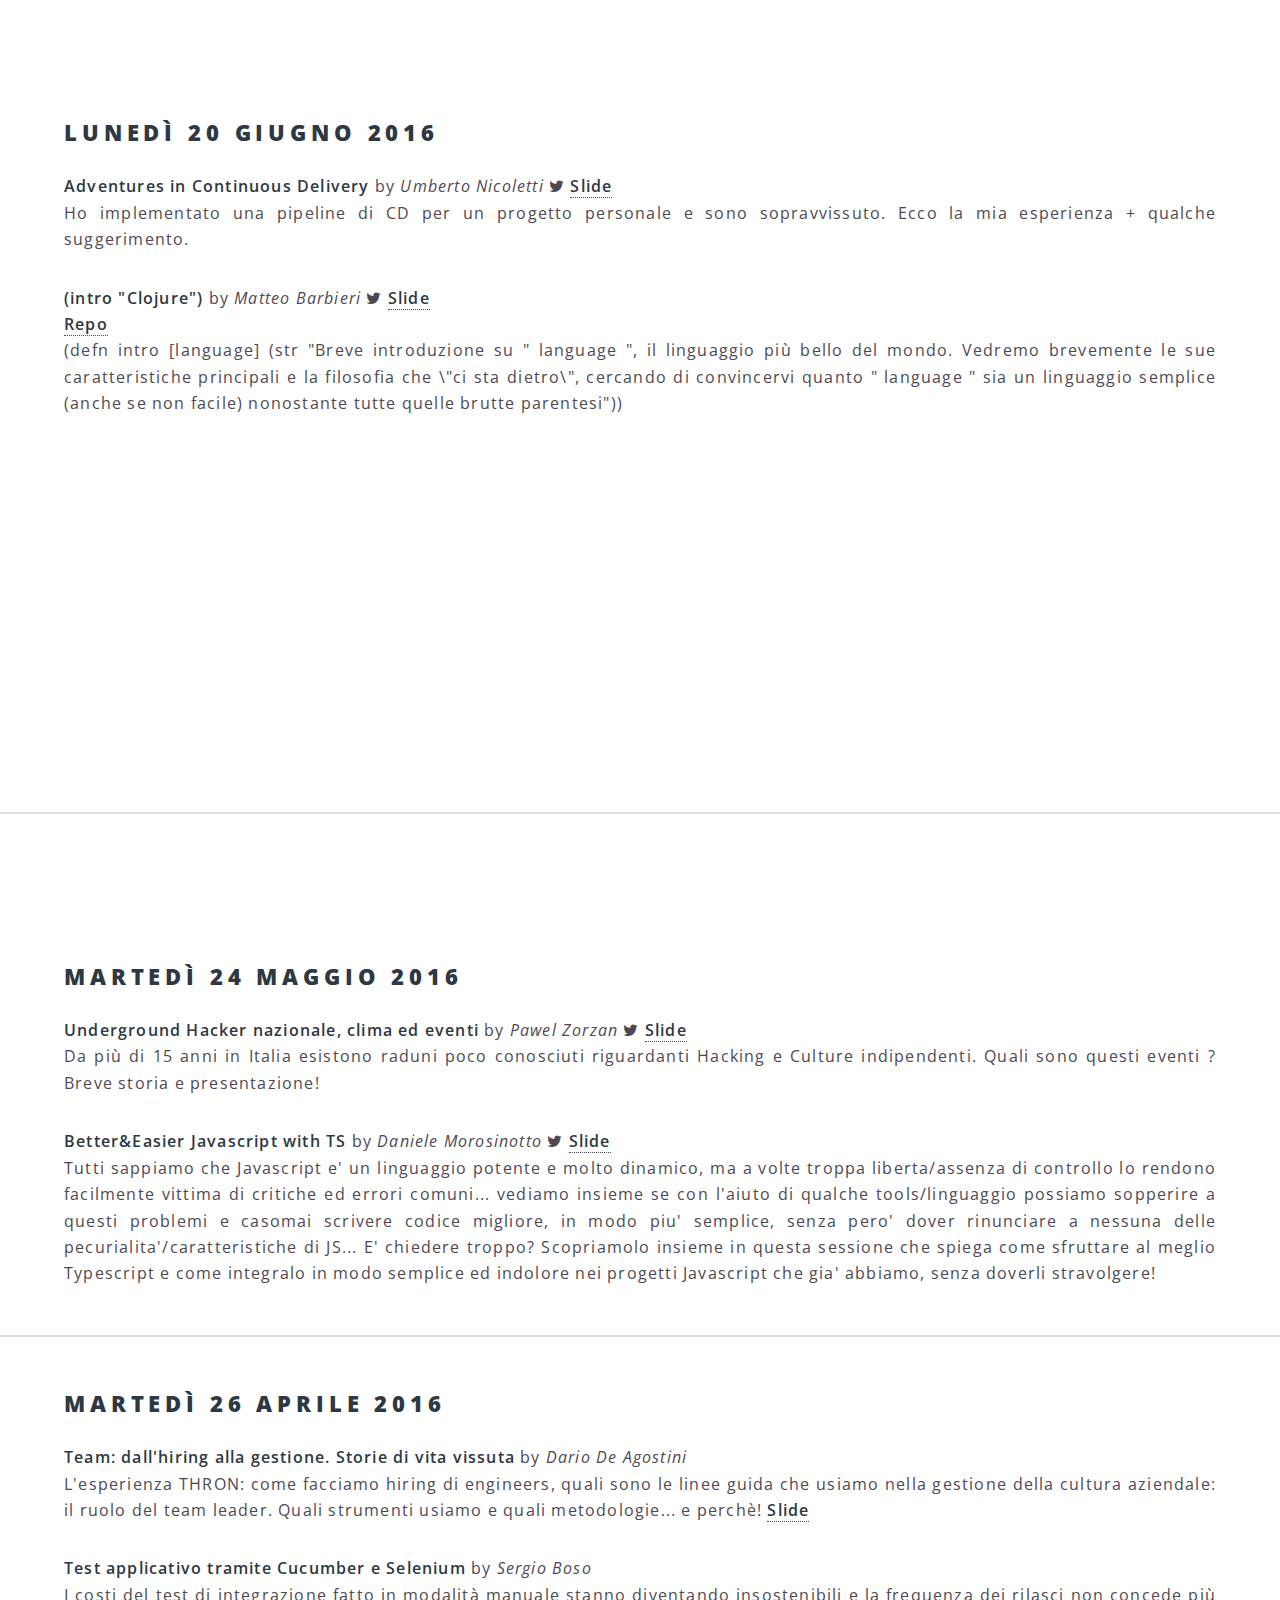
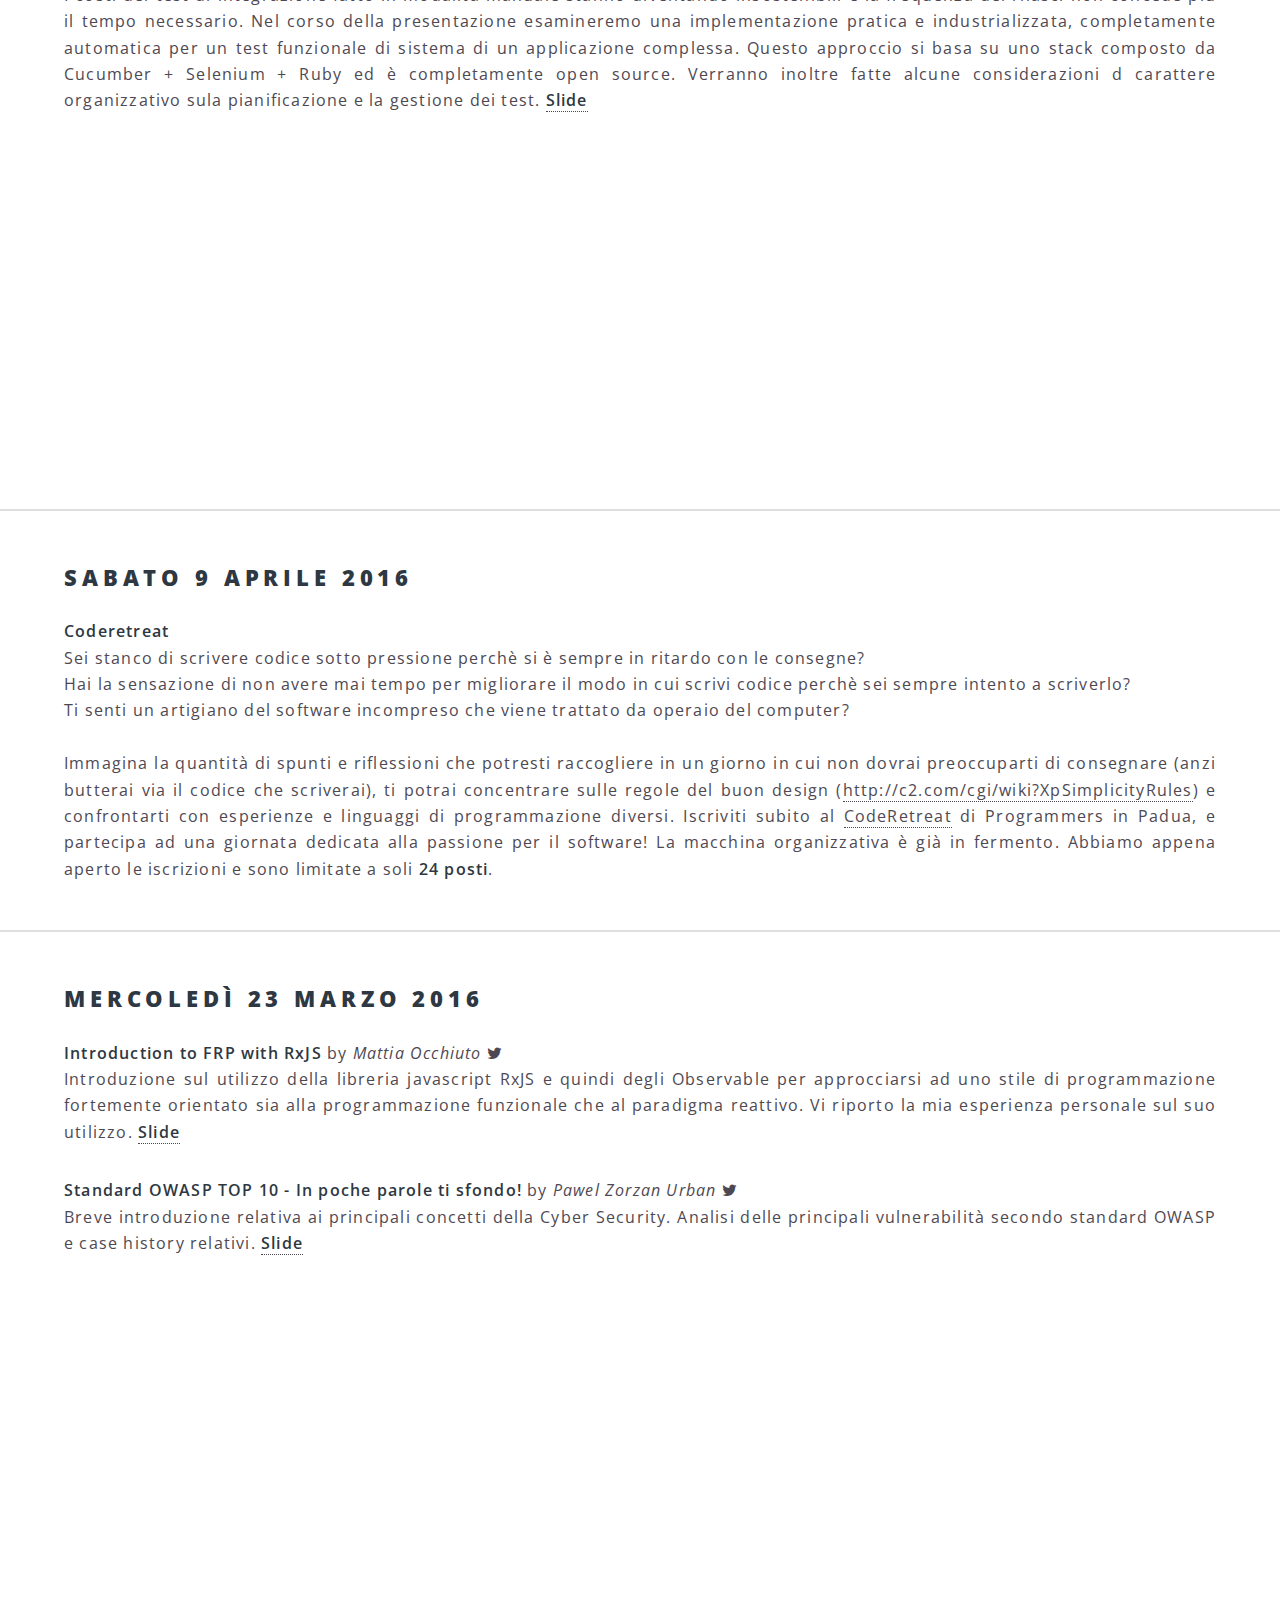
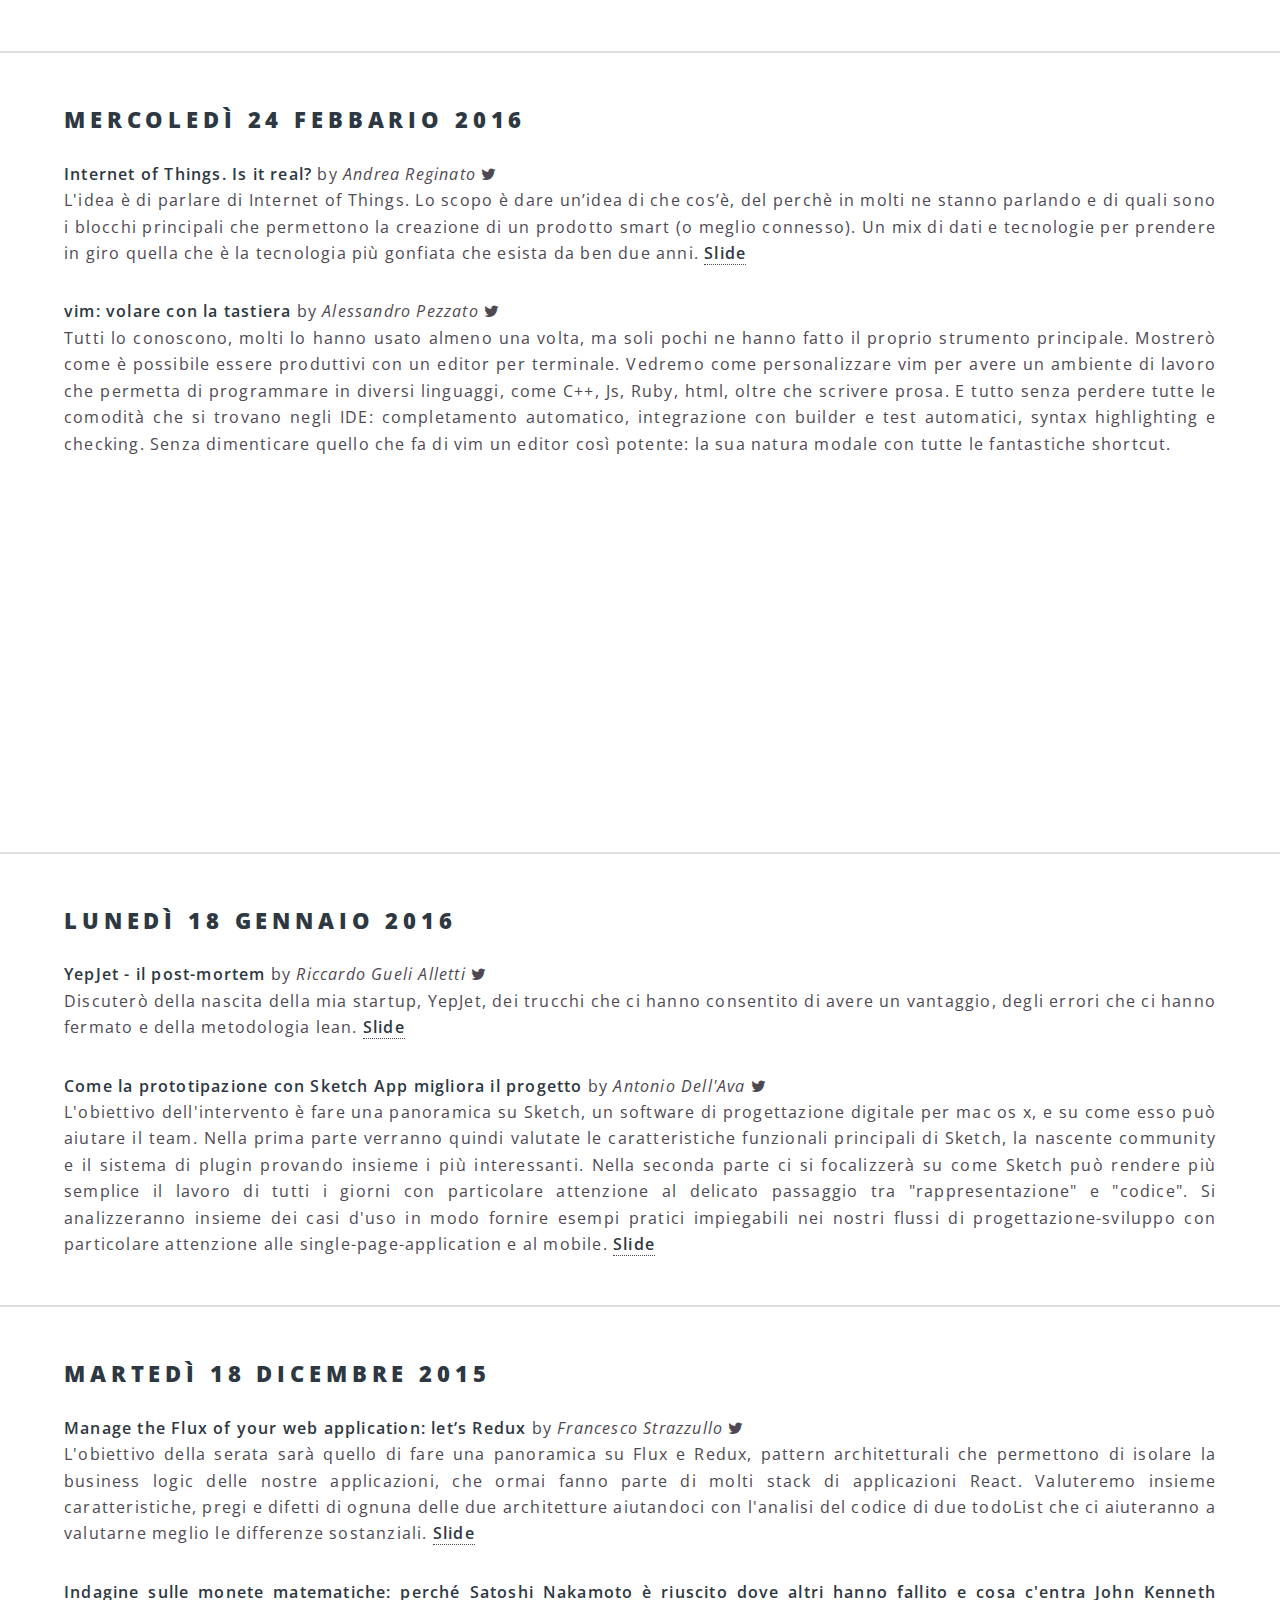
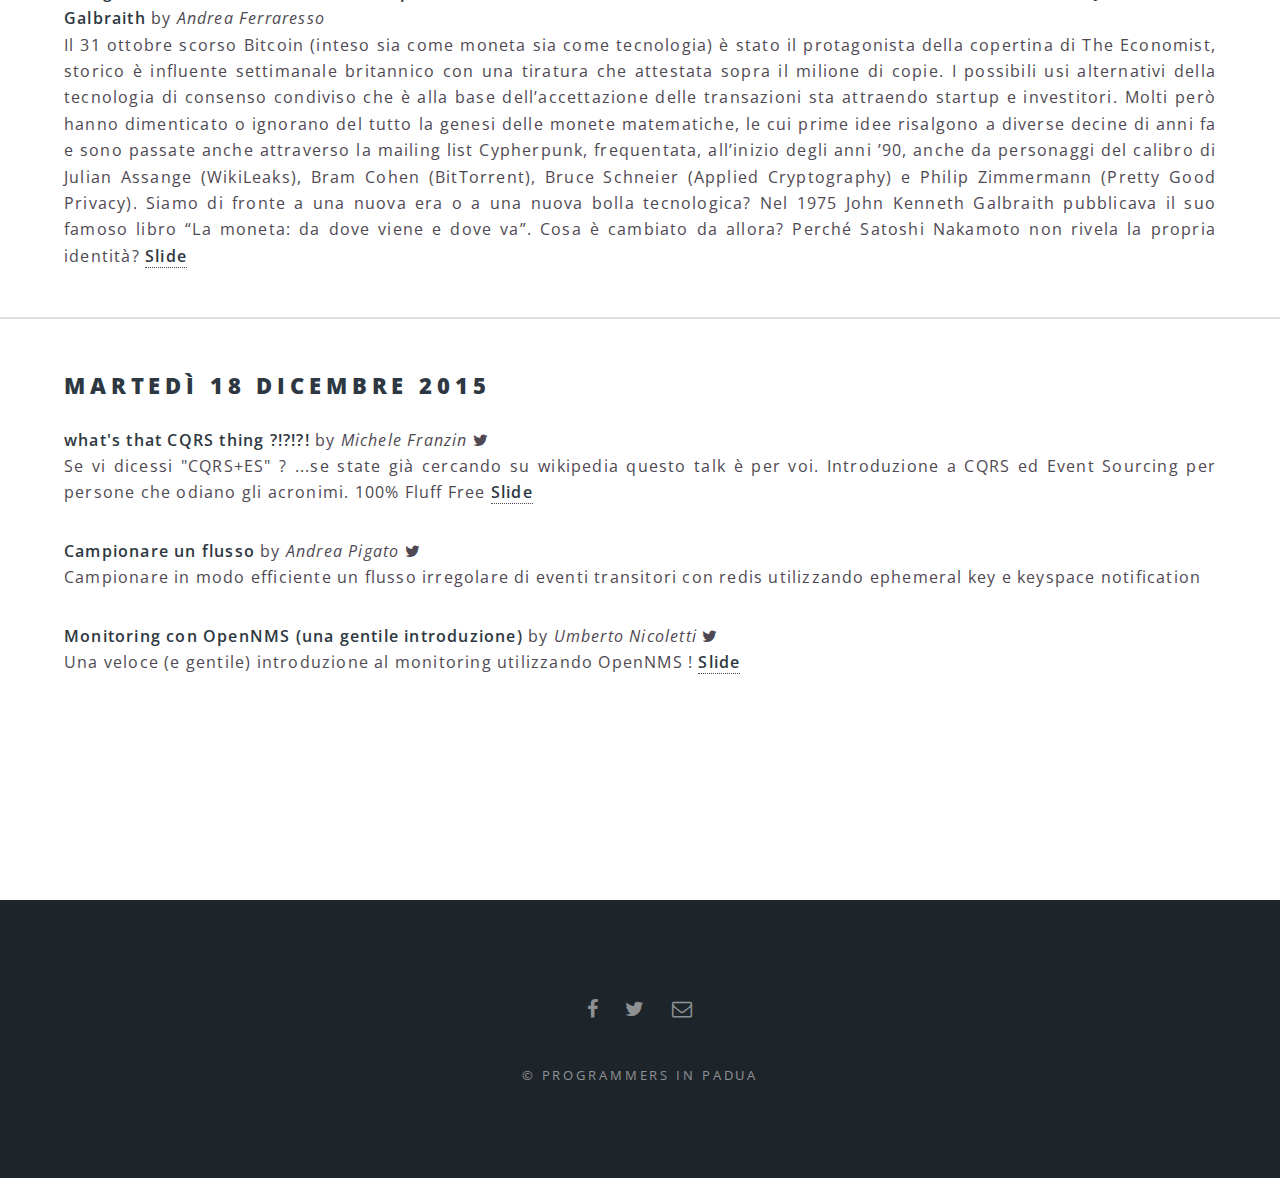
==== commit 7553e768: "Update meeting.html" ====
--- a/meeting.html
+++ b/meeting.html
@@ -89,13 +89,13 @@
 							</p>
 
 
-
-
-
-						<p >
-							<b>Dove :</b> <a href="https://goo.gl/maps/b7sim8mBj2B2">TalentLab</a> <br/>
-							<b>Registrazione :</b> <a href="http://programmersinpadua.eventbrite.com" target="_blank"><img src="https://www.eventbrite.it/custombutton?eid=21415822301" alt="Eventbrite - Programmers in Padua - 17 Ottobre" /></a>
-						</p>
+						<iframe style="    display: block;
+						margin-left: auto;
+						margin-right: auto;
+						max-width: 560px;
+						width: 100%;" height="315" src="https://www.youtube.com/embed/i7ZkOi3yfUo" frameborder="0" allowfullscreen></iframe>
+
+
 
 				</div>
 				<hr/>
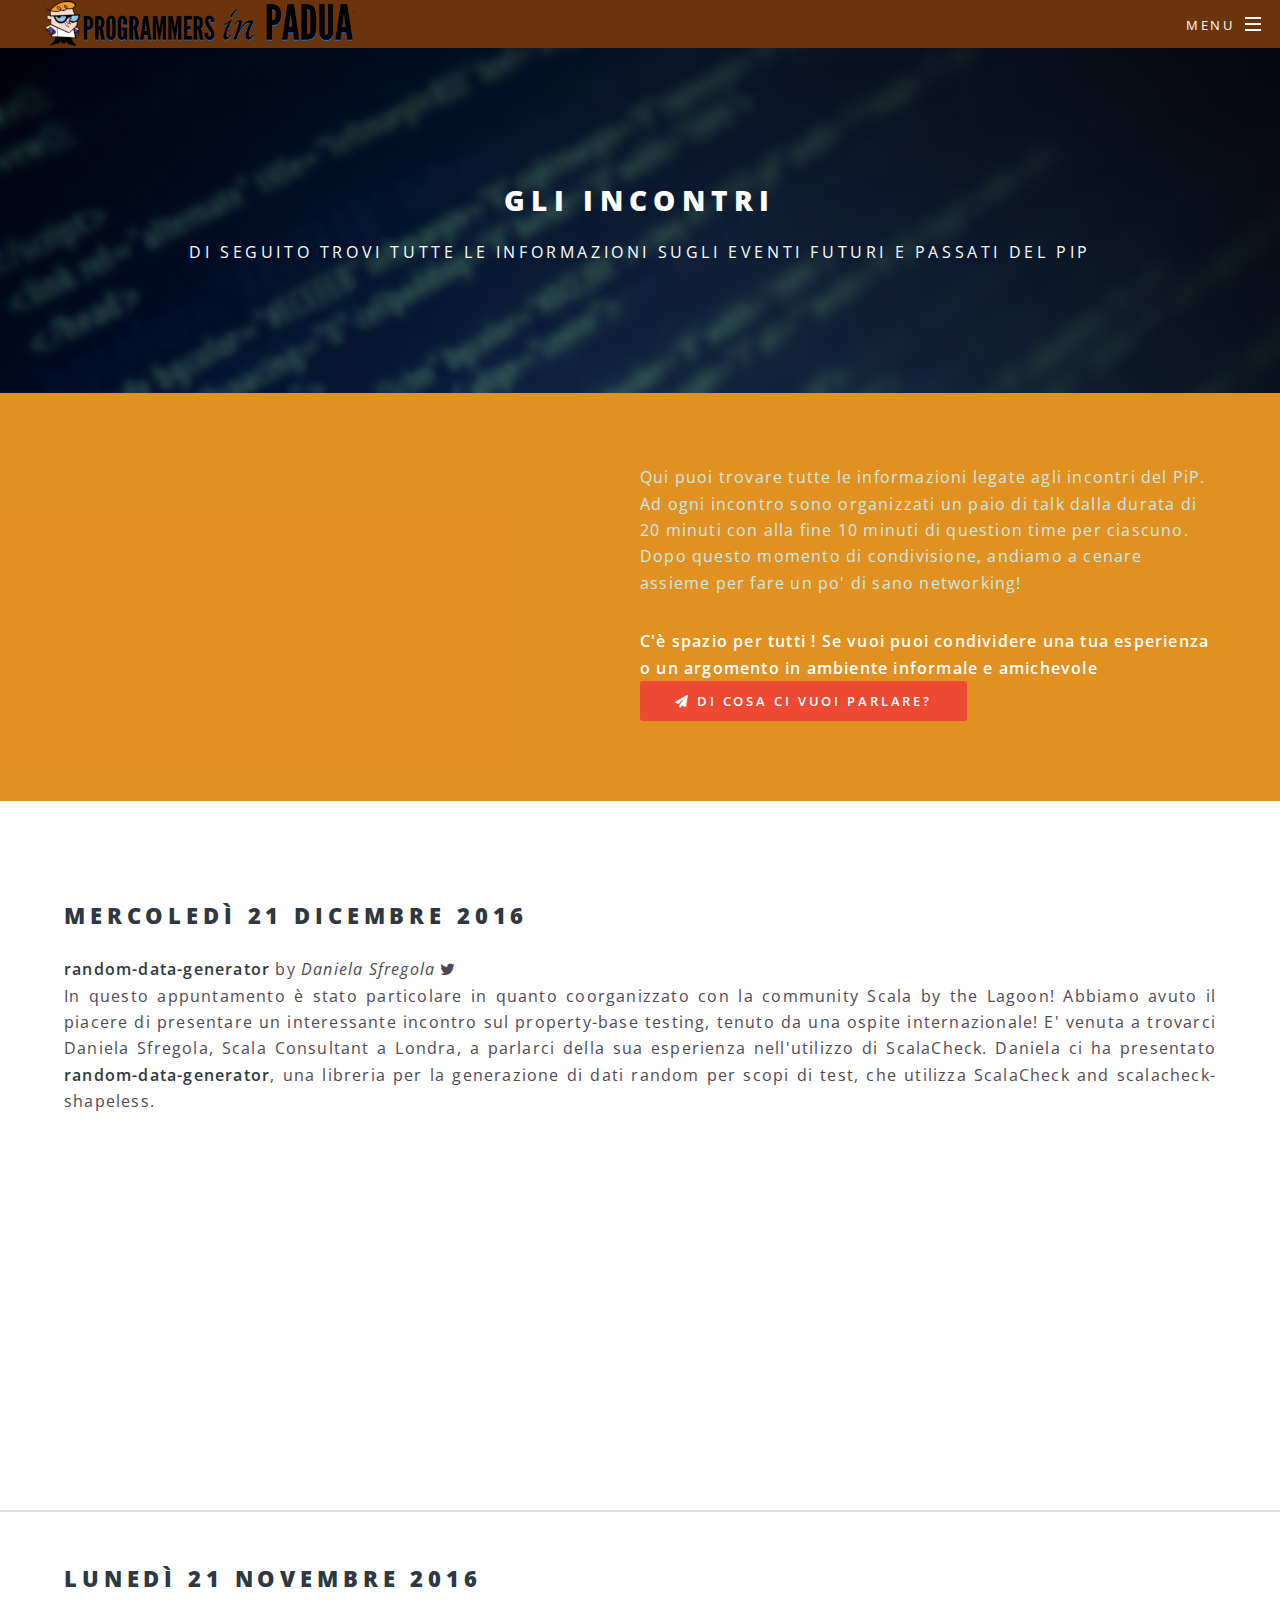
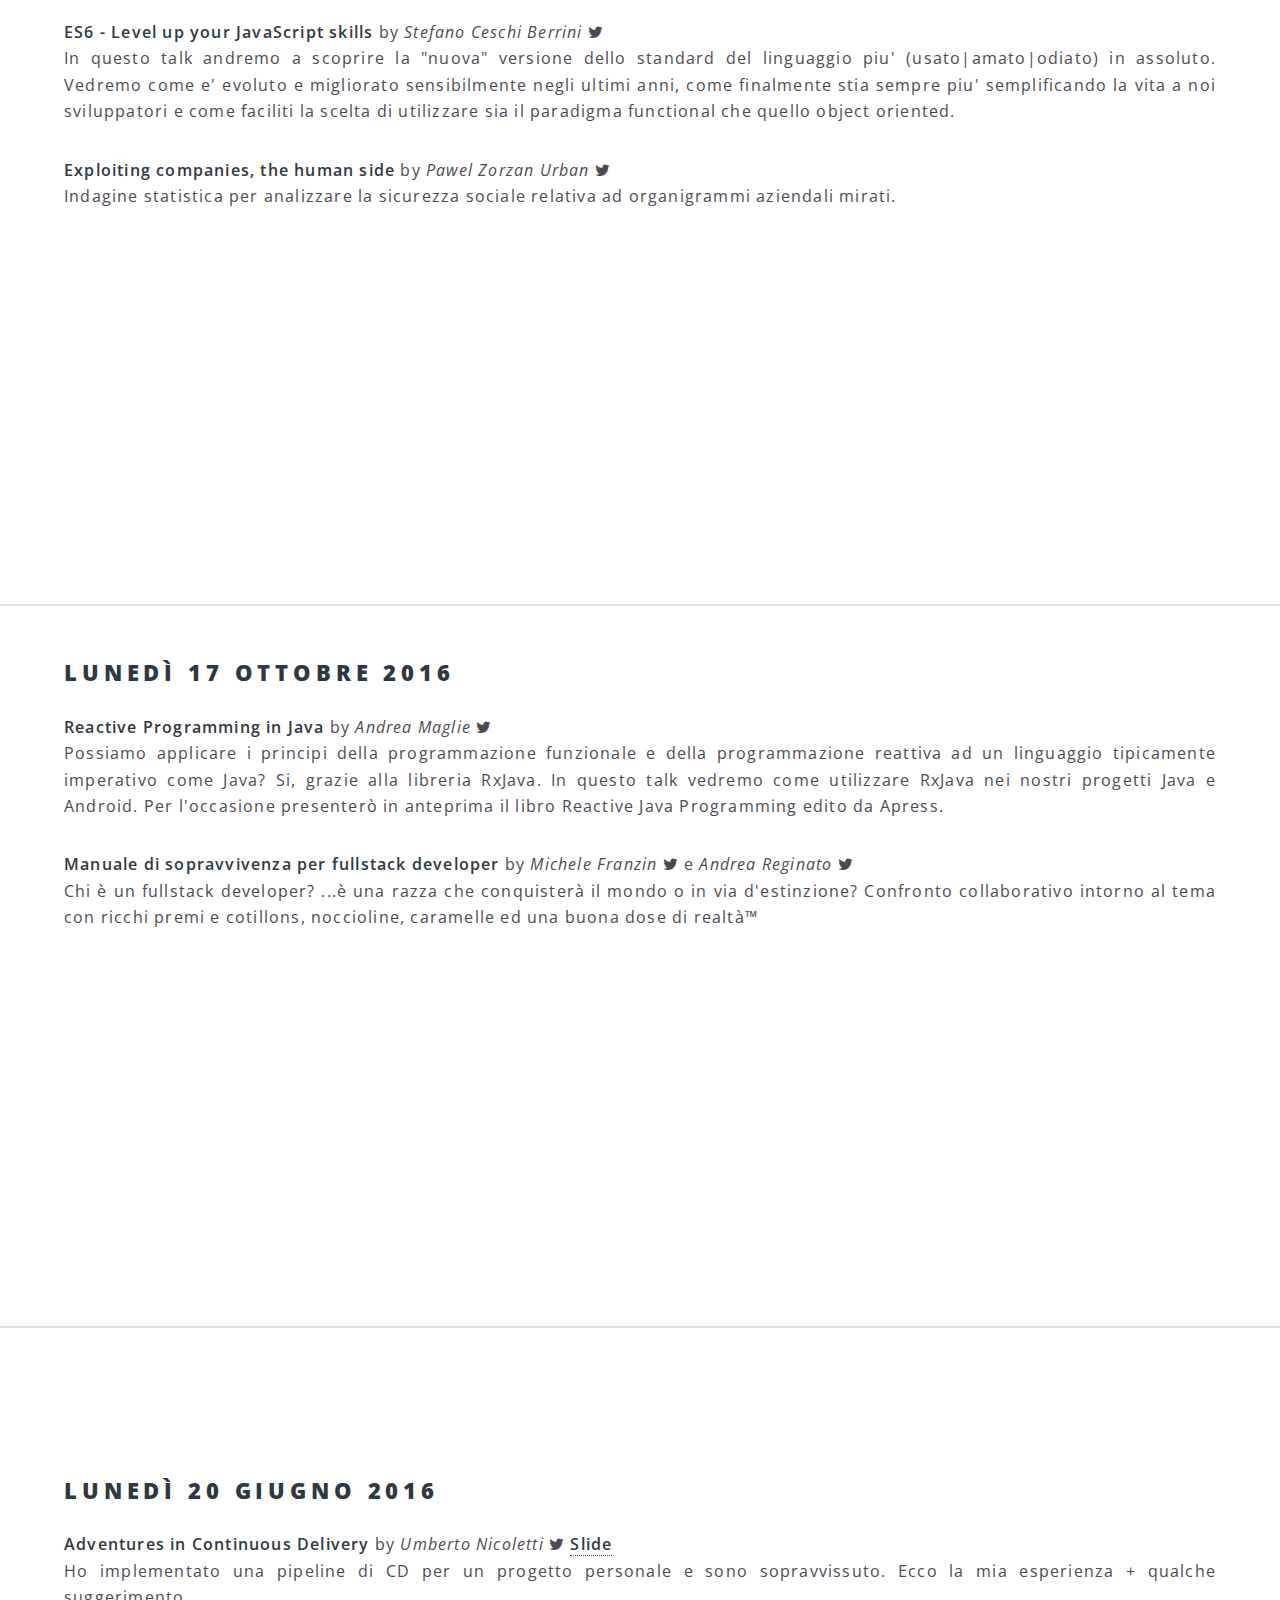
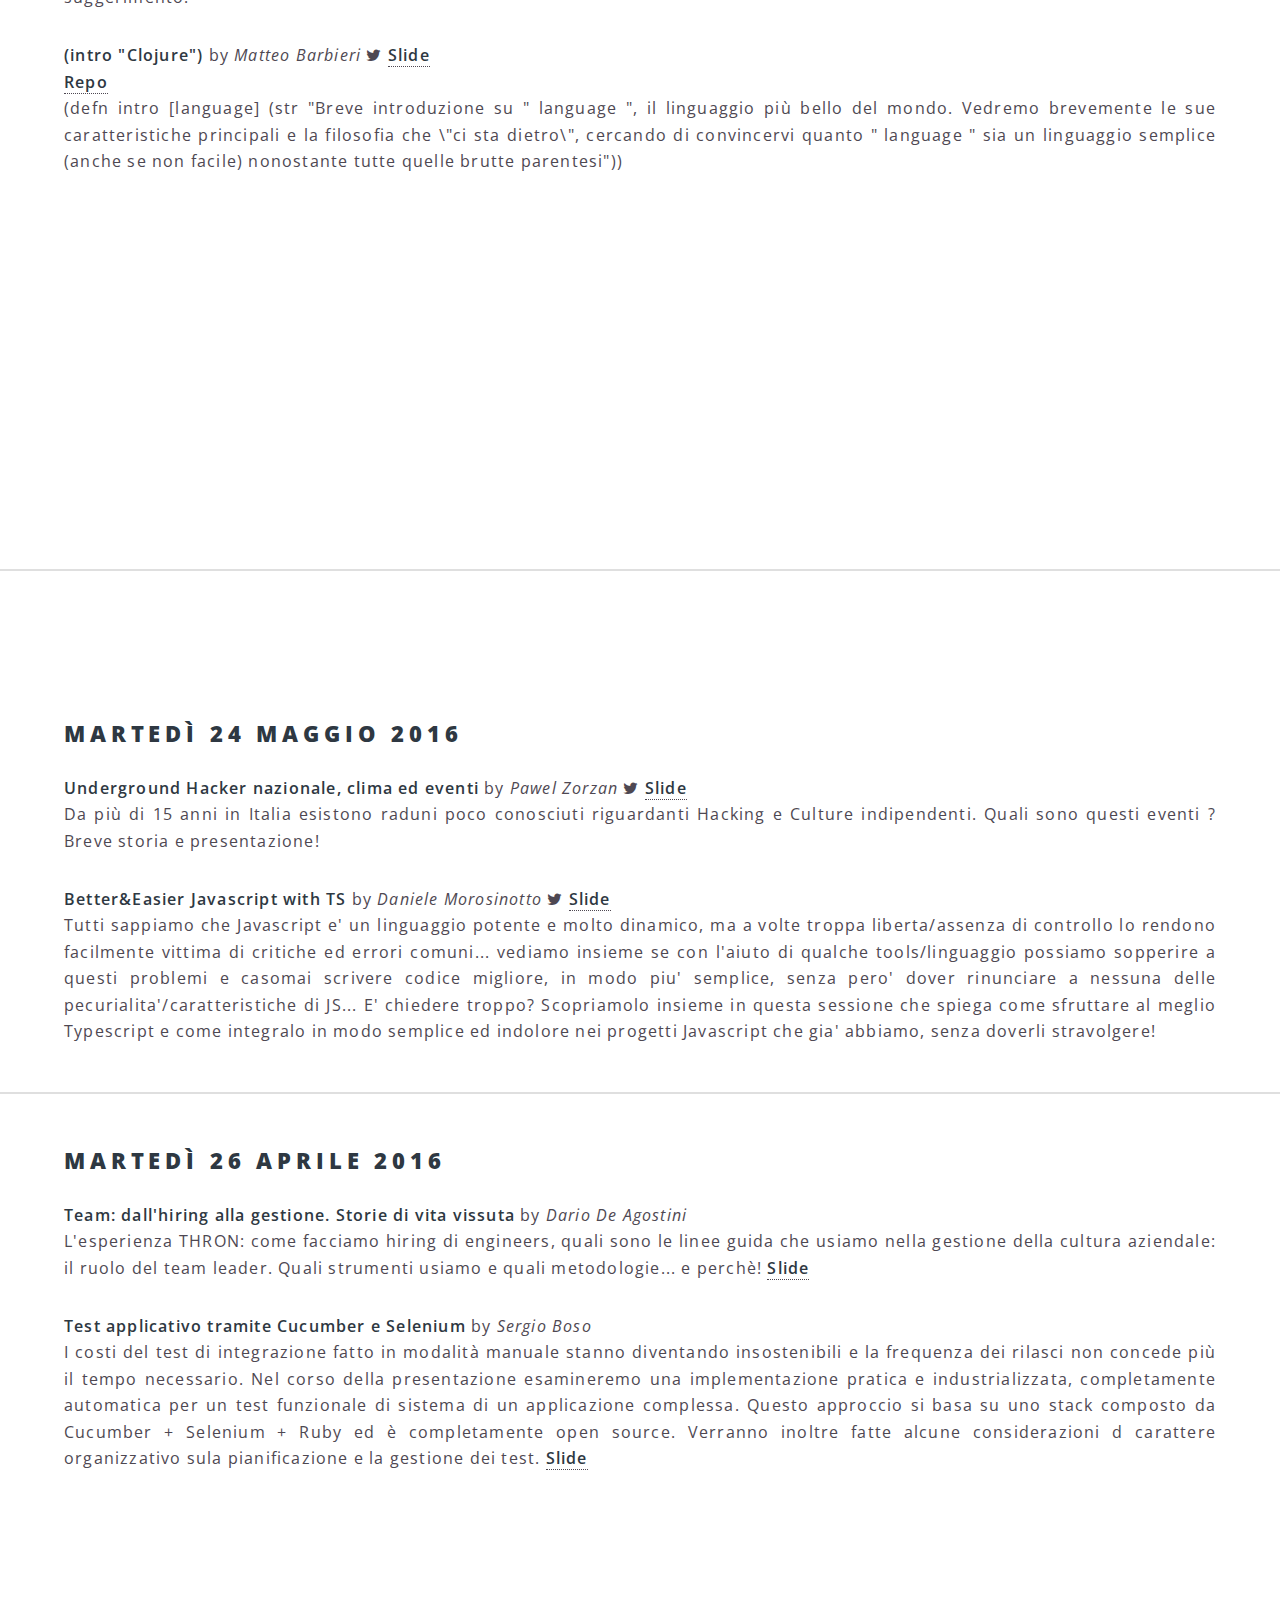
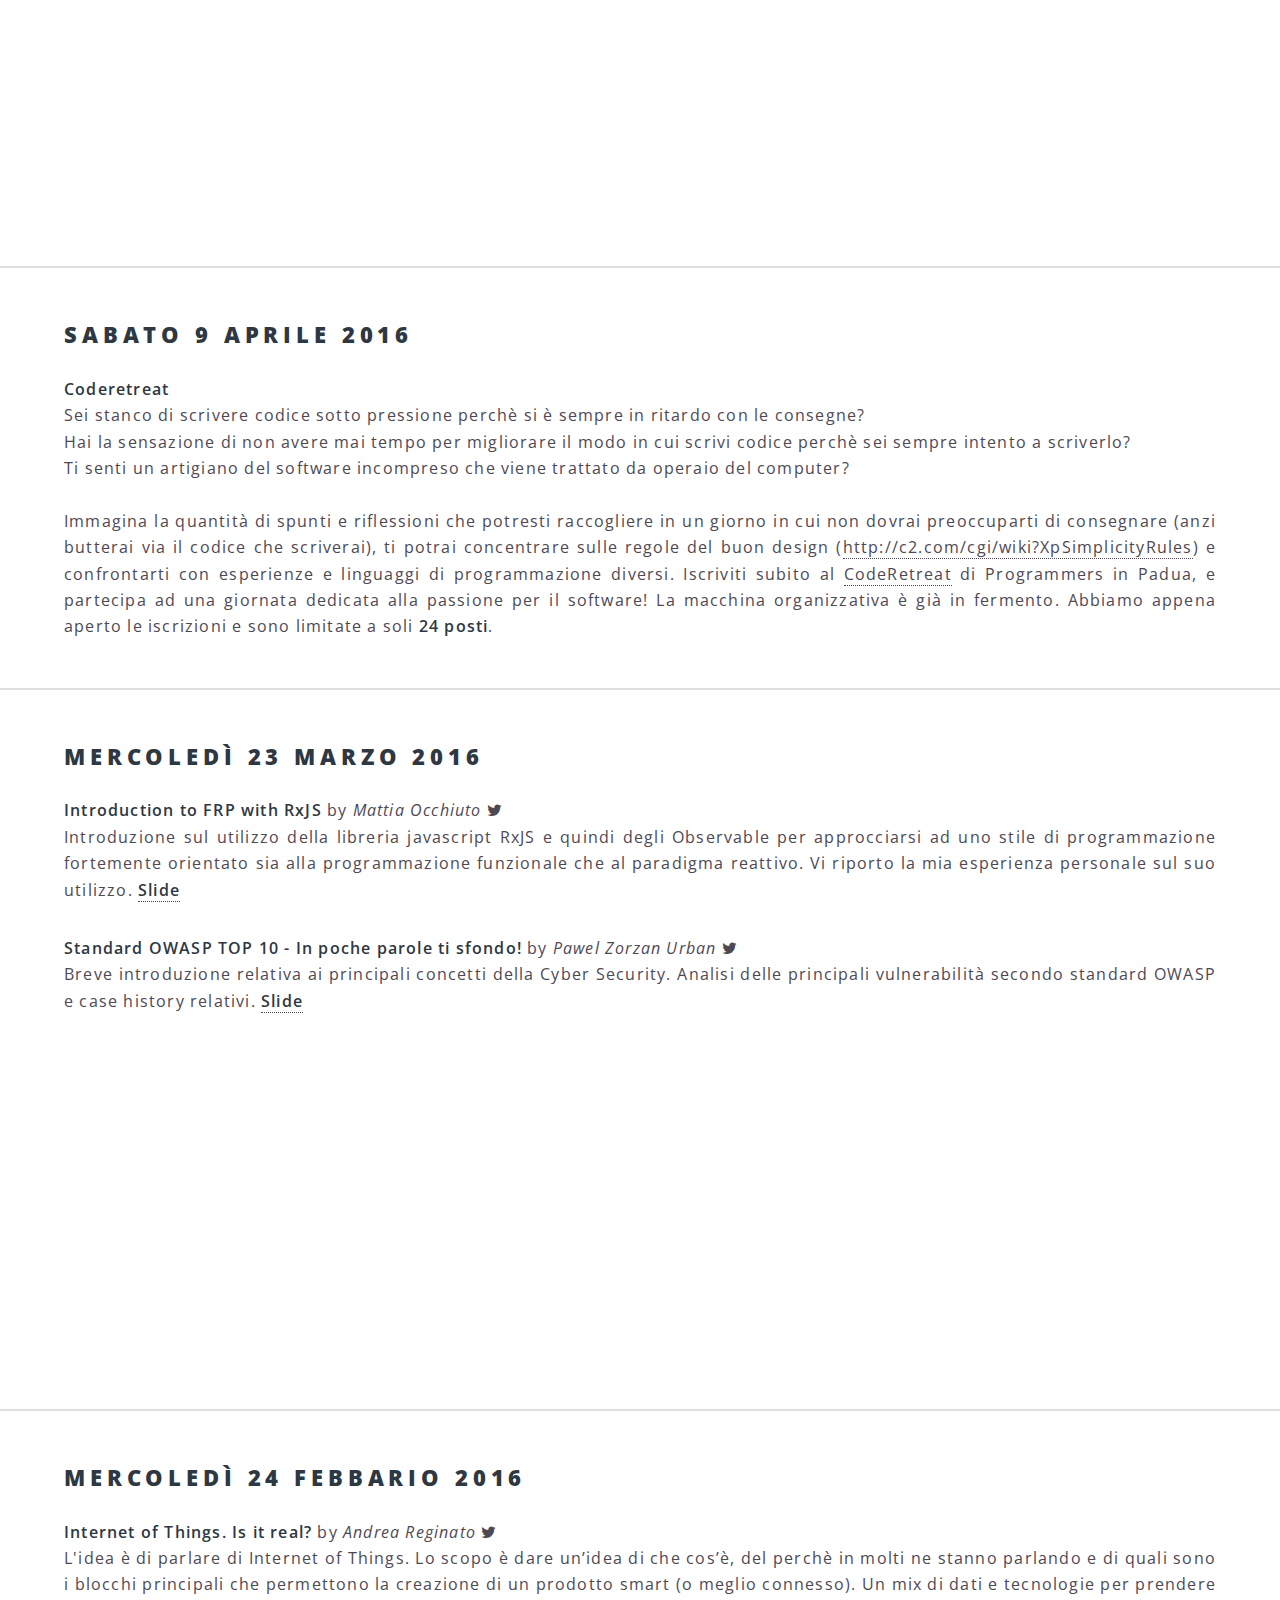
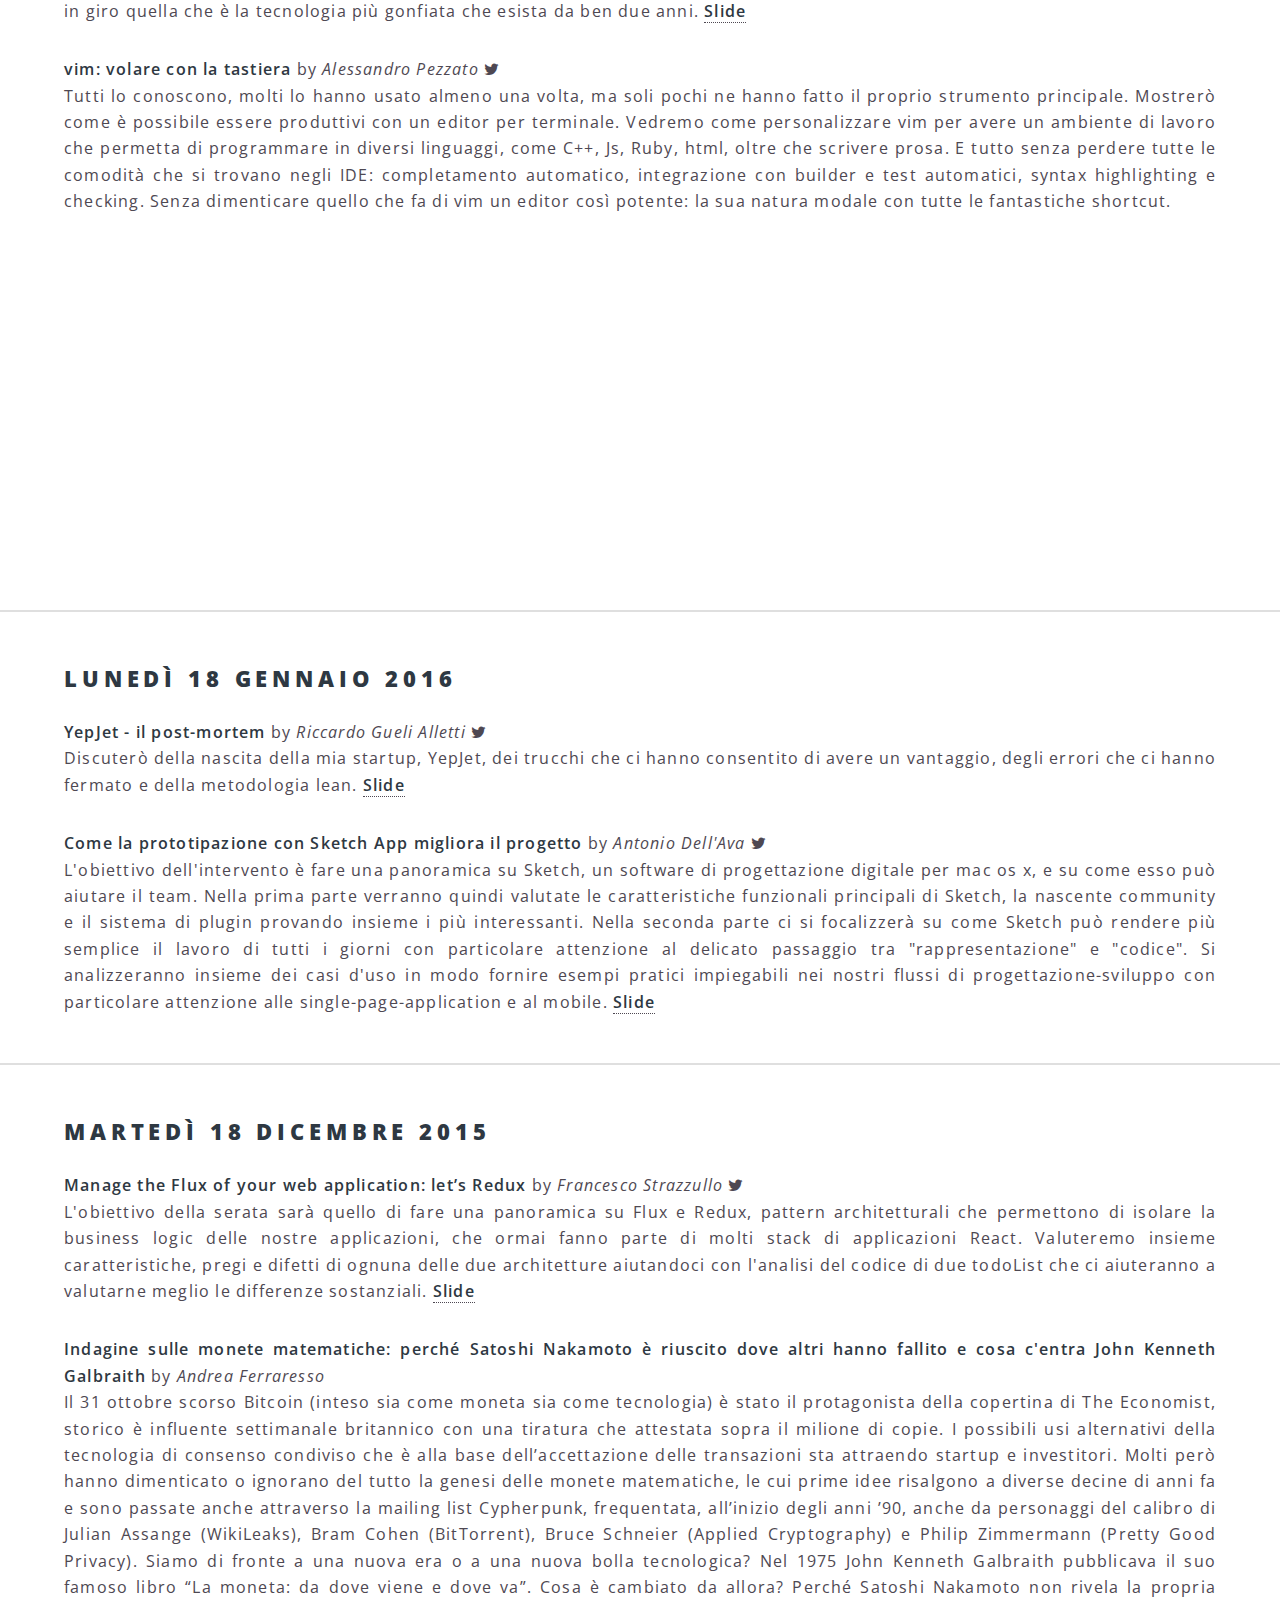
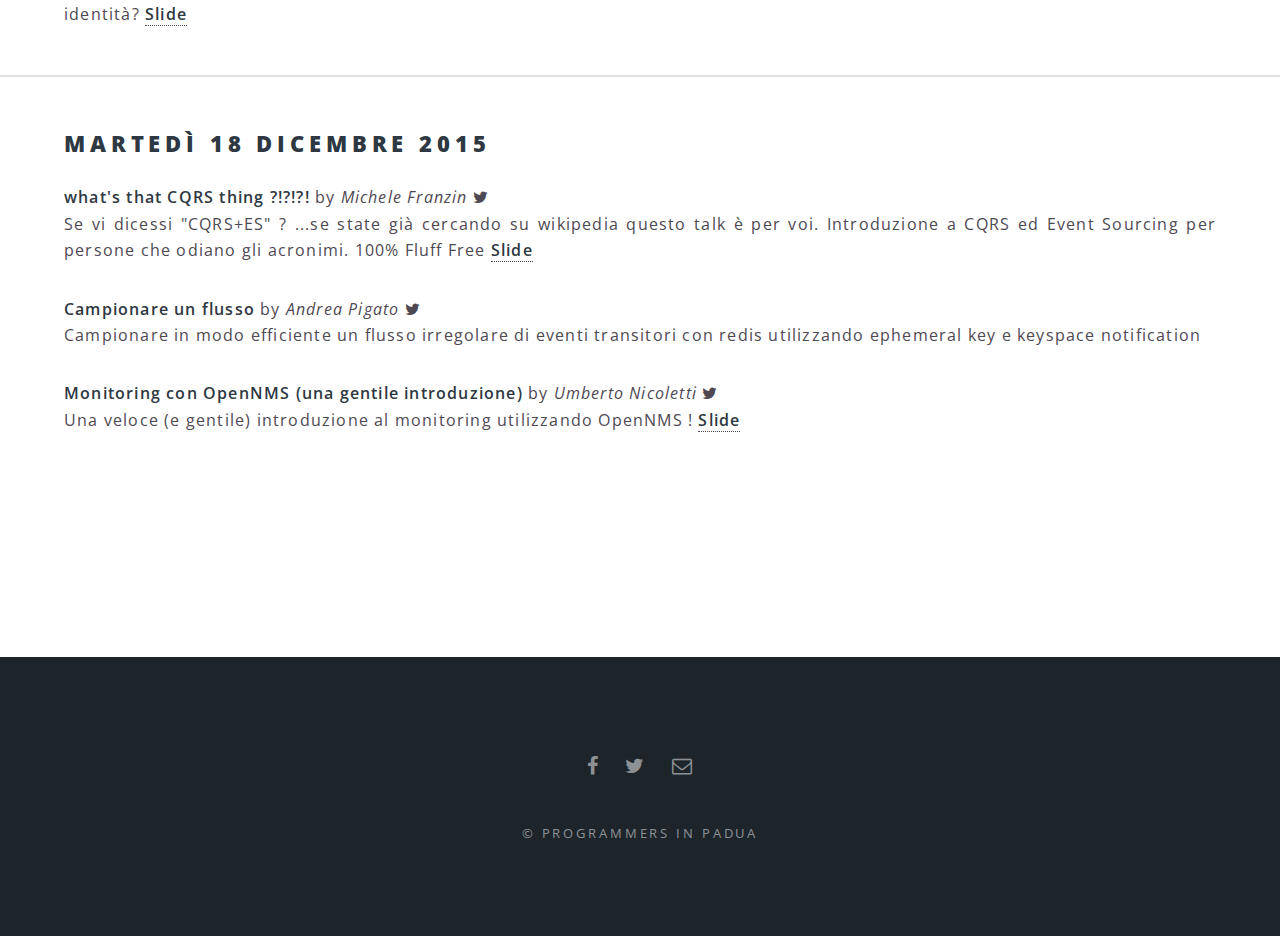
==== commit cebf0d88: "add november and december events" ====
--- a/meeting.html
+++ b/meeting.html
@@ -75,6 +75,59 @@
 				<section class="wrapper style5">
 					<div class="inner">
 
+						<h2>Mercoledì 21 dicembre 2016</h2>
+
+						<p class="justify">
+							<b>random-data-generator</b> by <i>Daniela  Sfregola</i>  <a href="https://twitter.com/DanielaSfregola" class="icon fa-twitter"><span class="label">Twitter</span></a> <br>
+
+In questo appuntamento è stato particolare in quanto coorganizzato con la community Scala by the Lagoon!
+
+Abbiamo avuto il piacere di presentare un interessante incontro sul property-base testing, tenuto da una ospite internazionale!
+E' venuta a trovarci Daniela Sfregola, Scala Consultant a Londra, a parlarci della sua esperienza nell'utilizzo di ScalaCheck.
+
+Daniela ci ha presentato <b>random-data-generator</b>, una libreria per la generazione di dati random per scopi di test, che utilizza ScalaCheck and scalacheck-shapeless.
+
+
+						</p>
+
+
+							<iframe style="    display: block;
+							margin-left: auto;
+							margin-right: auto;
+							max-width: 560px;
+							width: 100%;" height="315" src="https://www.youtube.com/embed/rH_JmLixGaU" frameborder="0" allowfullscreen></iframe>
+
+				</div>
+				<hr/>
+
+					<div class="inner">
+
+						<h2>Lunedì 21 novembre 2016</h2>
+
+						<p class="justify">
+							<b>ES6 - Level up your JavaScript skills</b> by <i>Stefano Ceschi Berrini</i>  <a href="https://twitter.com/stecb" class="icon fa-twitter"><span class="label">Twitter</span></a> <br>
+							In questo talk andremo a scoprire la "nuova" versione dello standard del linguaggio piu' (usato|amato|odiato) in assoluto. Vedremo come e' evoluto e migliorato sensibilmente negli ultimi anni, come finalmente stia sempre piu' semplificando la vita a noi sviluppatori e come faciliti la scelta di utilizzare sia il paradigma functional che quello object oriented.
+						</p>
+						<p class="justify">
+							<b>Exploiting companies, the human side</b> by <i>Pawel Zorzan Urban</i>  <a href="https://twitter.com/pawelzorzan" class="icon fa-twitter"><span class="label">Twitter</span></a><br>
+							Indagine statistica per analizzare la sicurezza sociale relativa ad organigrammi aziendali mirati.
+							</p>
+
+
+
+
+
+							<iframe style="    display: block;
+							margin-left: auto;
+							margin-right: auto;
+							max-width: 560px;
+							width: 100%;" height="315" src="https://www.youtube.com/embed/NiMx0KQ04yw" frameborder="0" allowfullscreen></iframe>
+
+				</div>
+				<hr/>
+
+					<div class="inner">
+
 						<h2>Lunedì 17 ottobre 2016</h2>
 
 						<p class="justify">
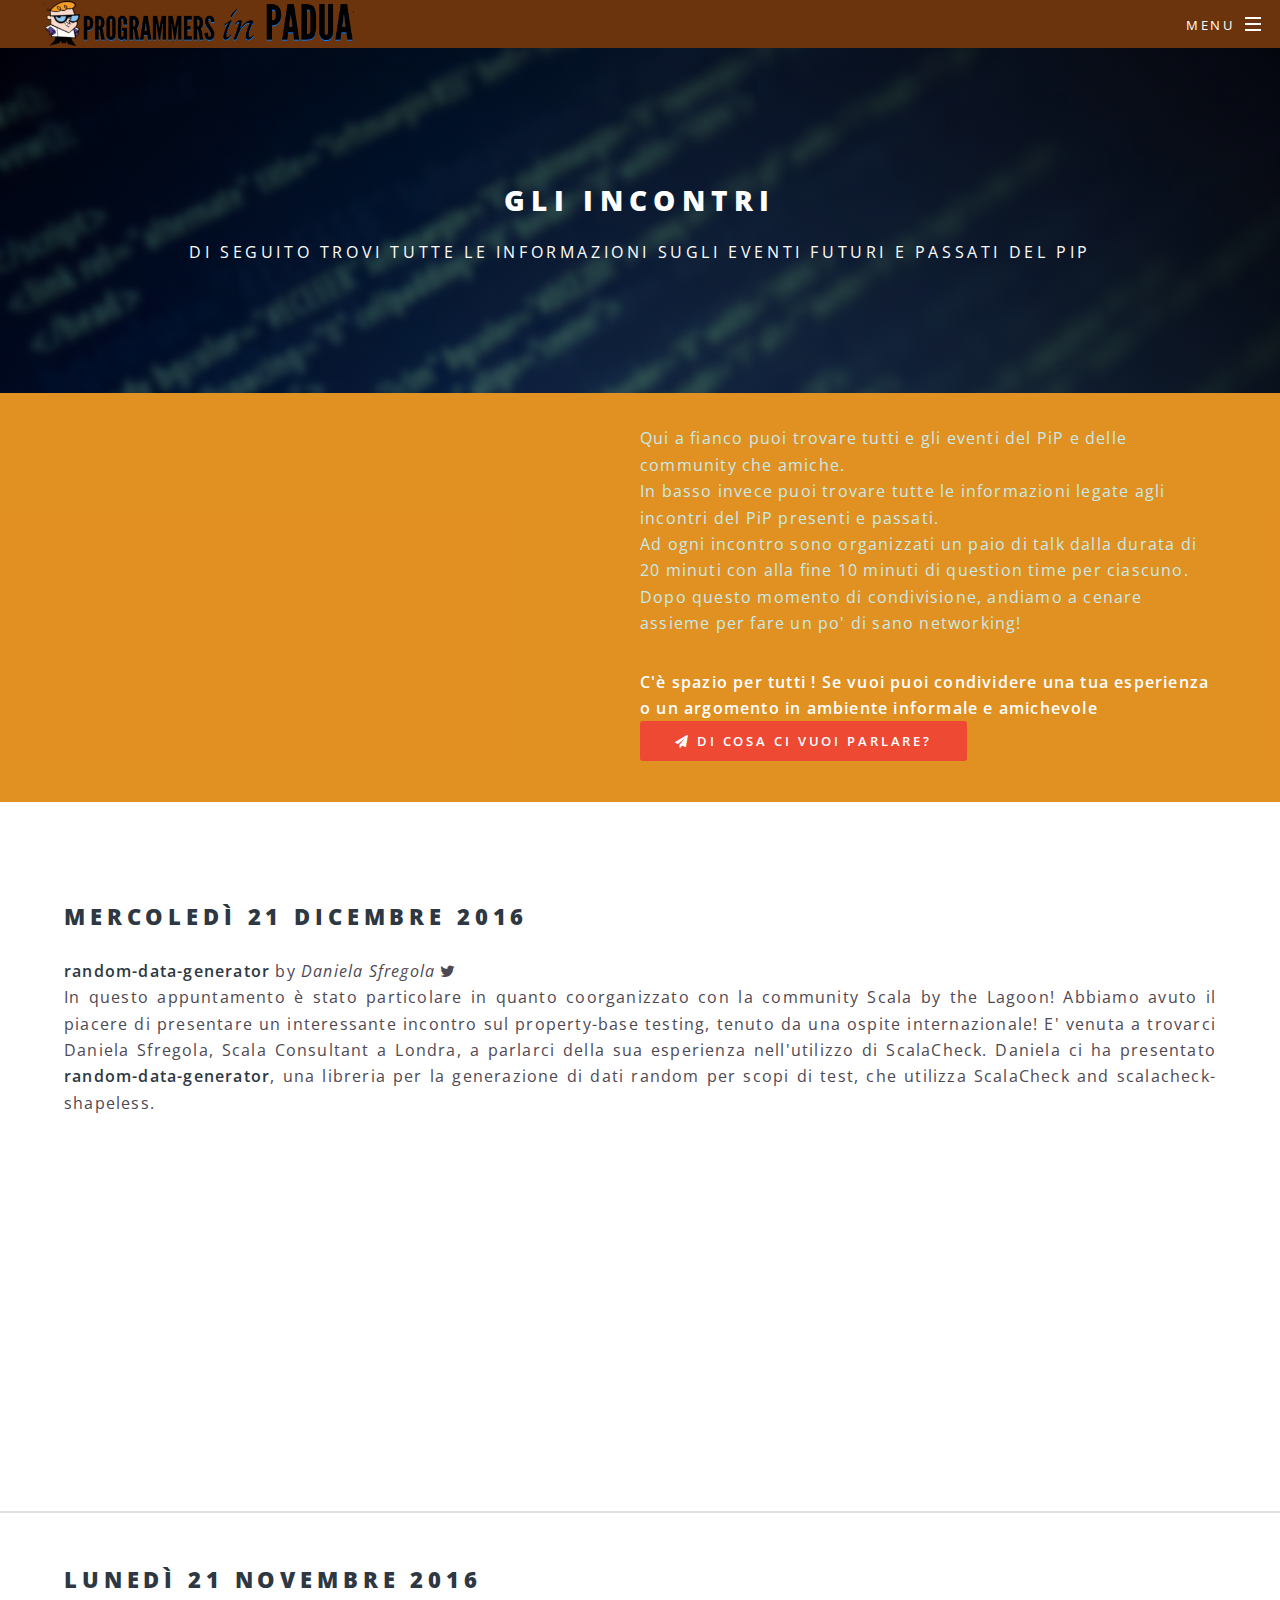
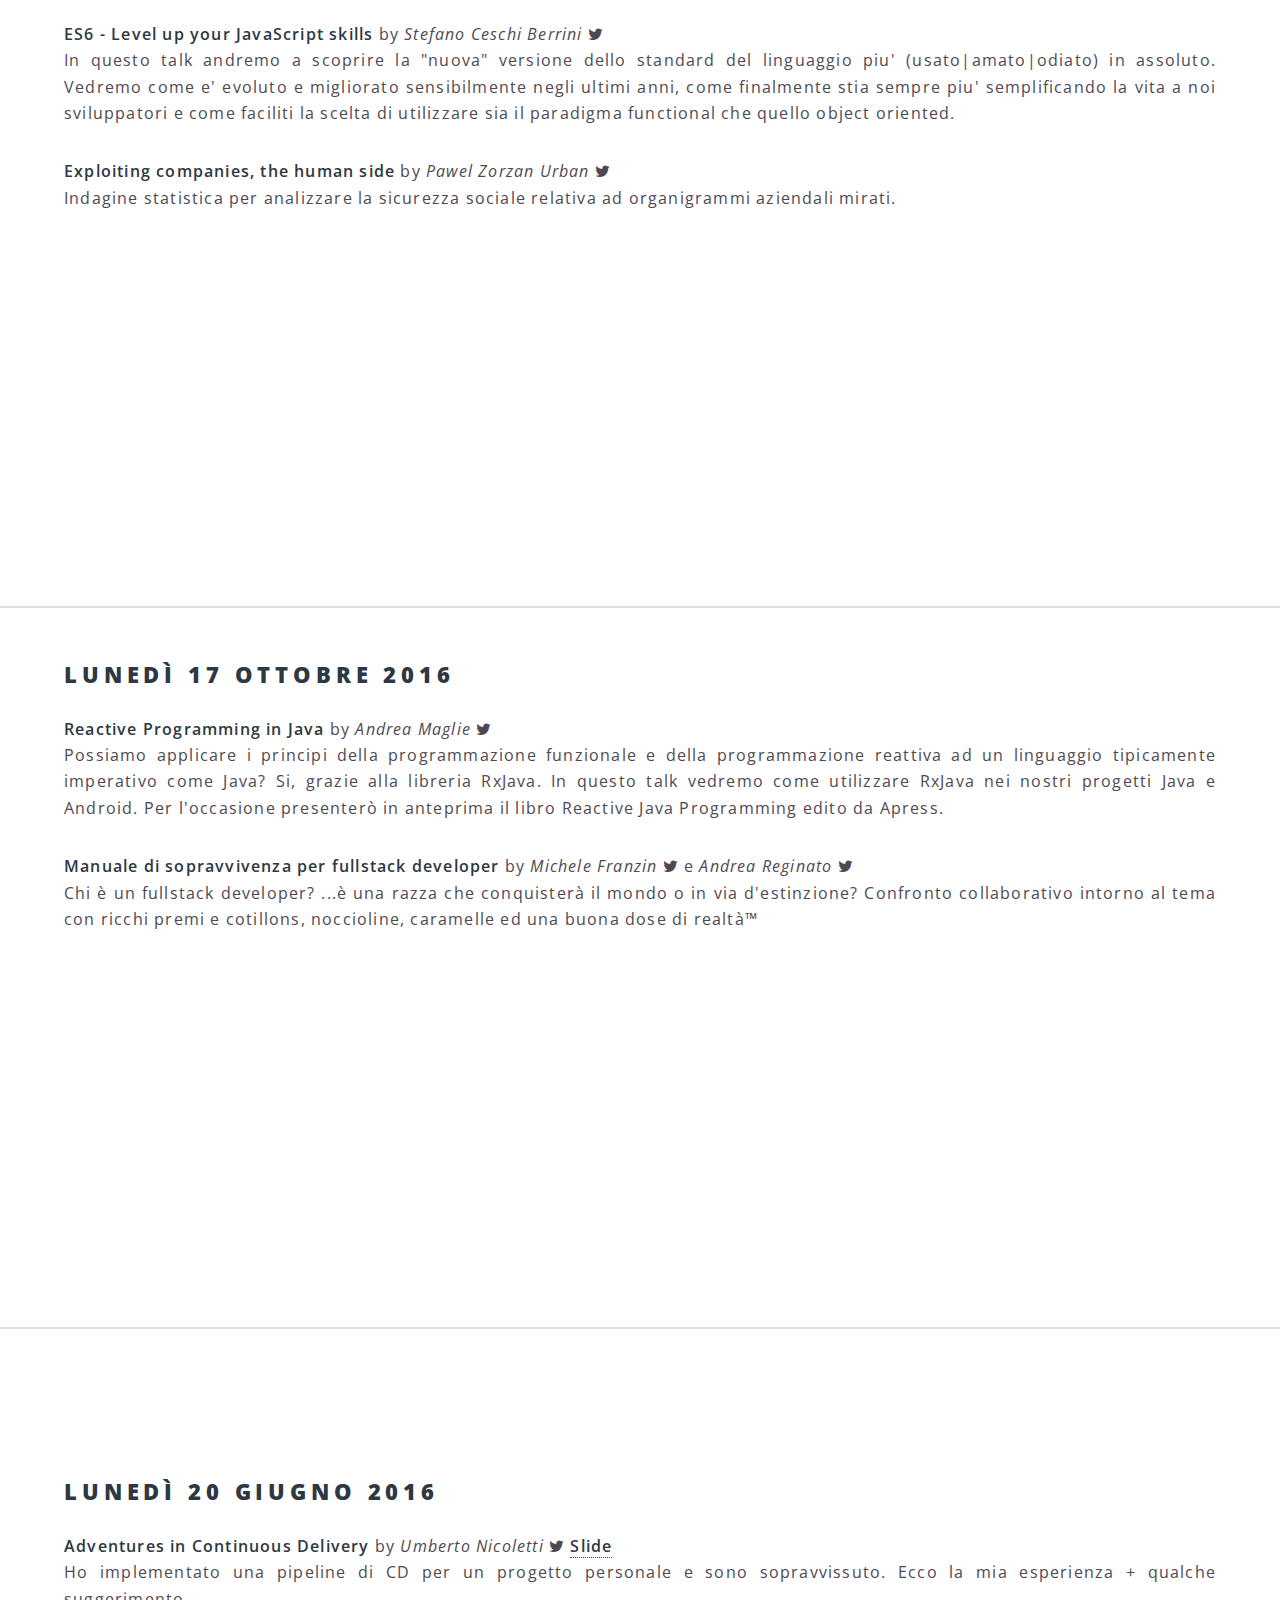
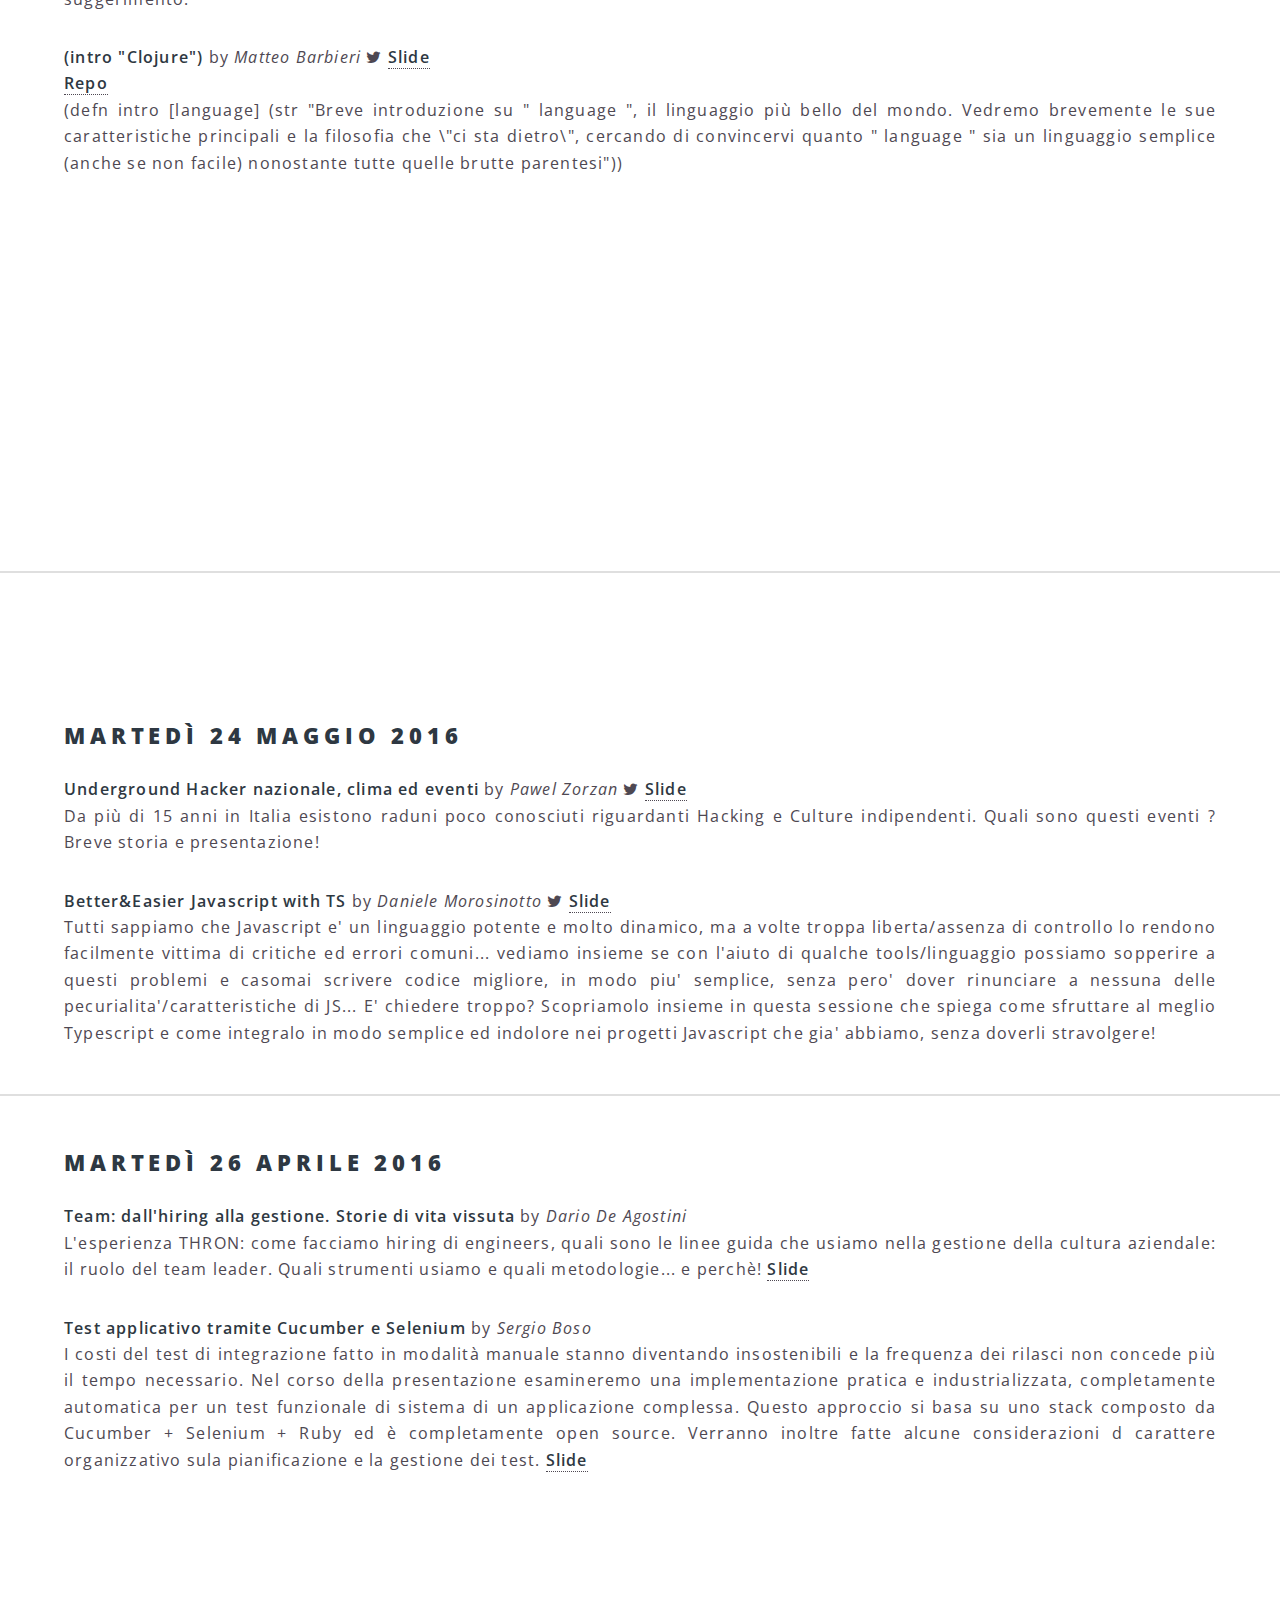
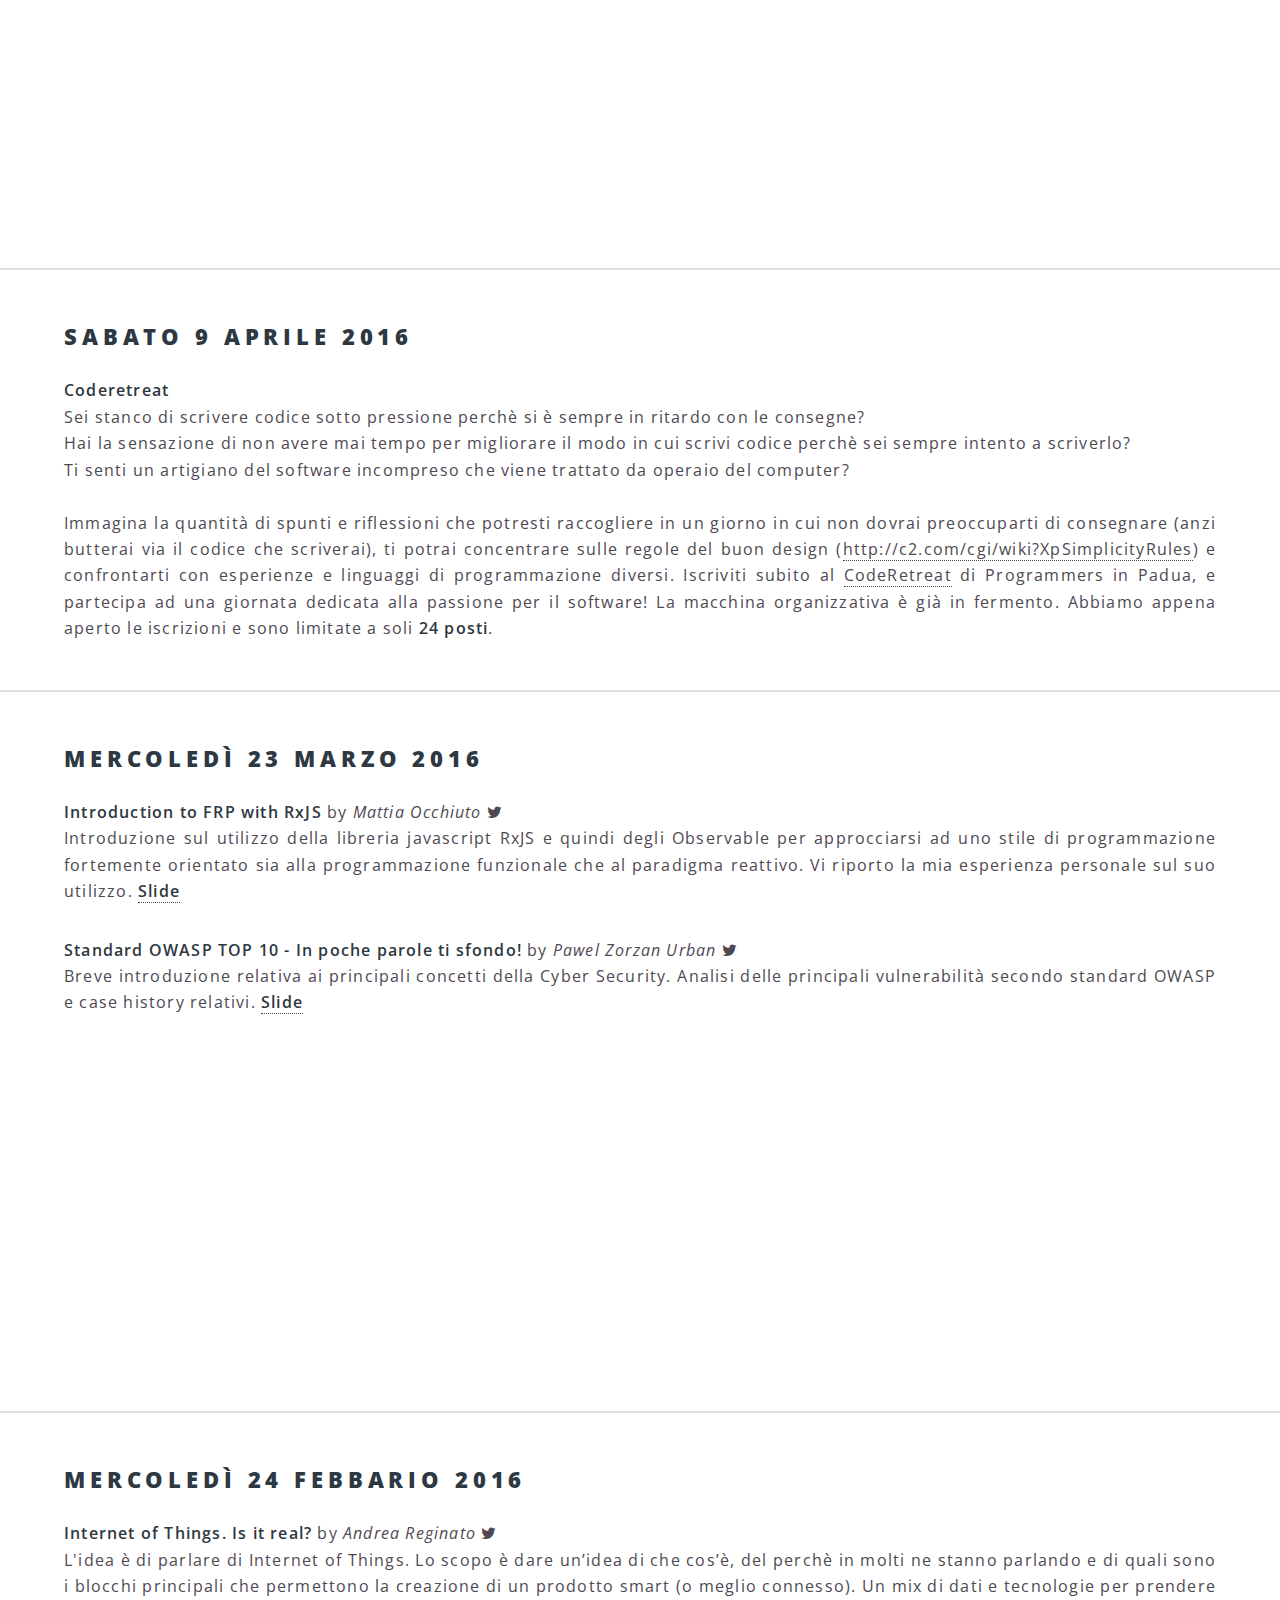
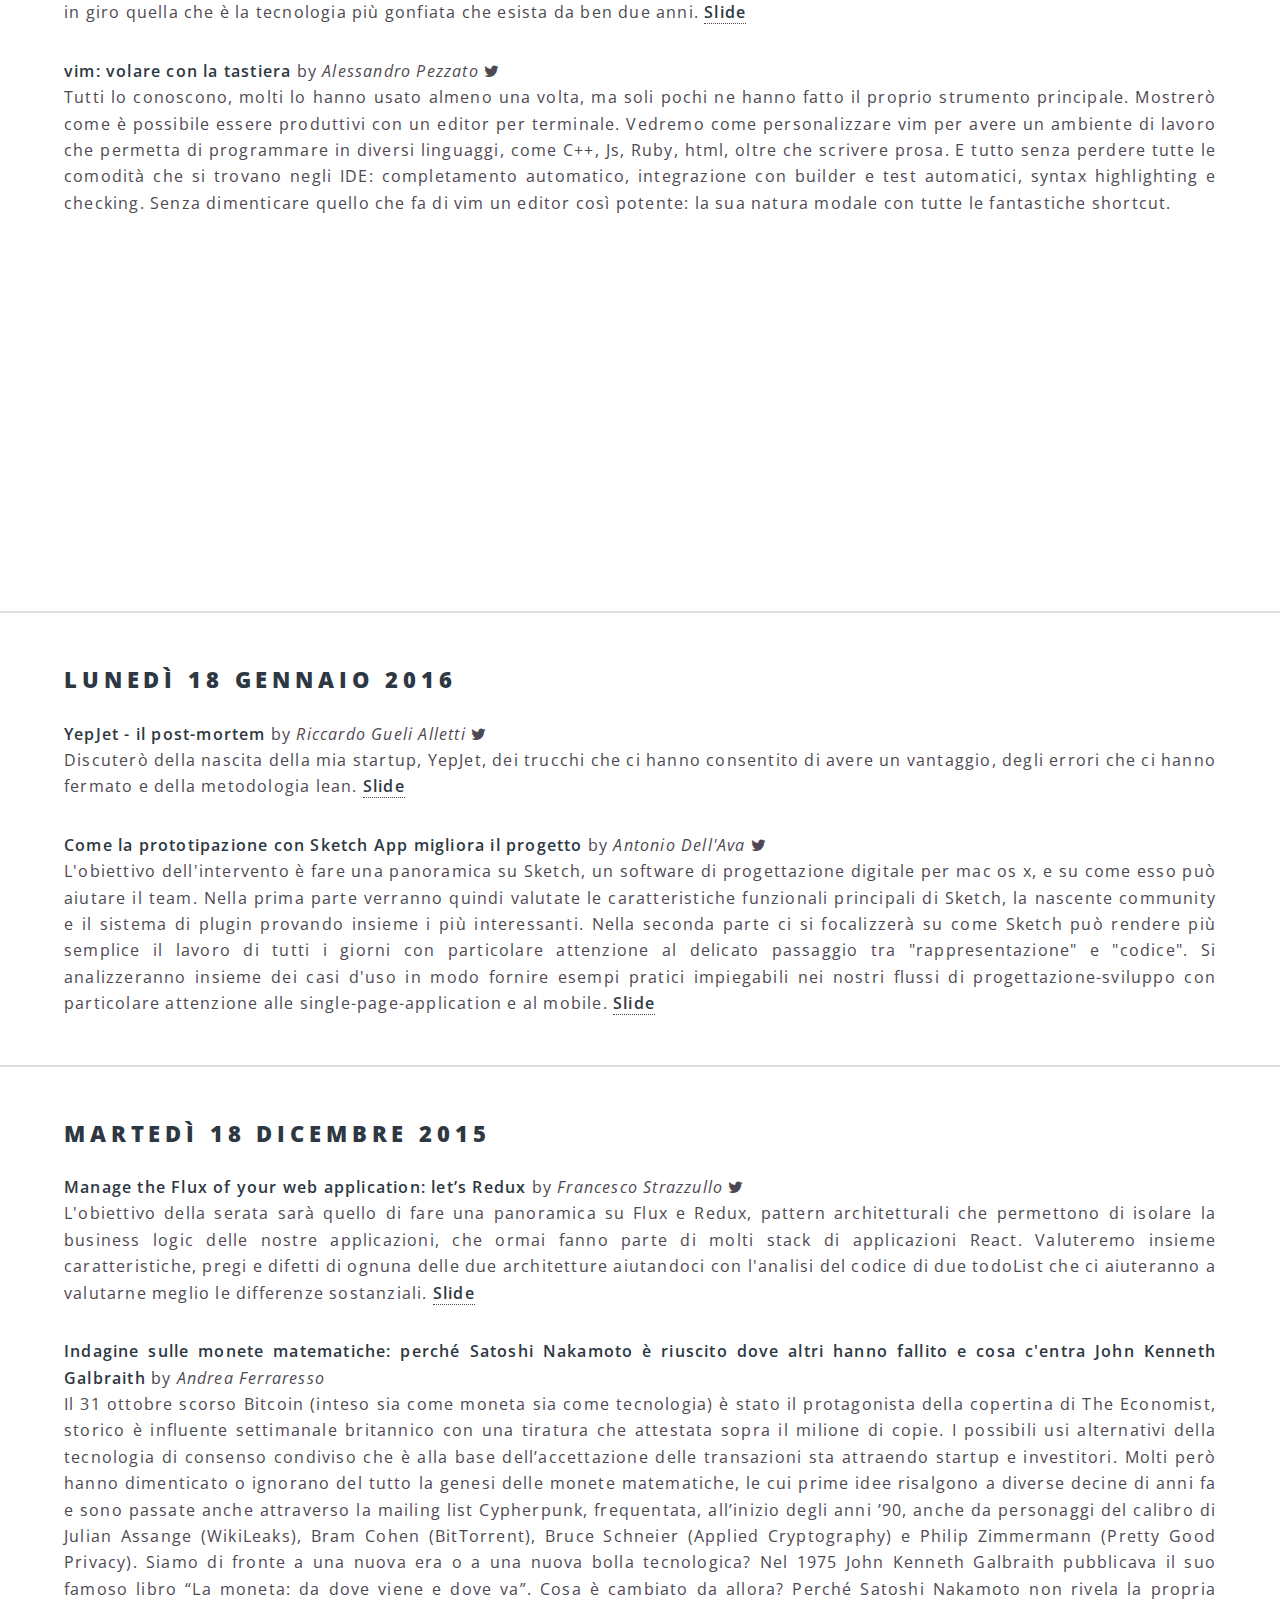
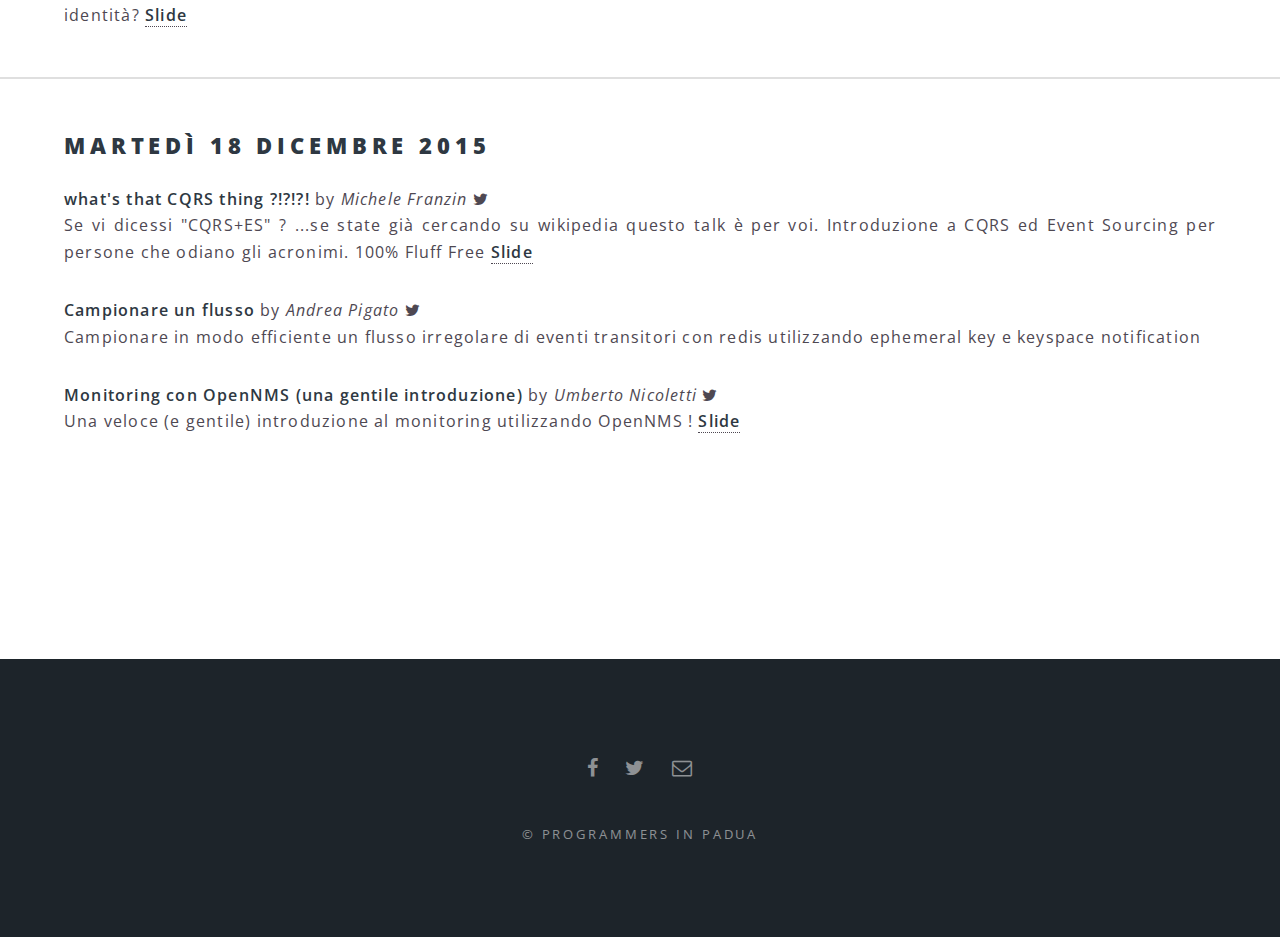
==== commit e1f42bc5: "change own calendar with x cummunity" ====
--- a/meeting.html
+++ b/meeting.html
@@ -56,10 +56,11 @@
 
 			<section id="two" class="wrapper alt style1">
 				<section class="spotlight">
-					<div class="image calendar"><iframe src="https://calendar.google.com/calendar/embed?showTitle=0&amp;showNav=0&amp;showPrint=0&amp;showCalendars=0&amp;showTz=0&amp;height=600&amp;wkst=2&amp;bgcolor=%23E29022&amp;src=ukba4p4bcm99u3d64b6t2025mo%40group.calendar.google.com&amp;color=%23853104&amp;ctz=Europe%2FRome" style="border-width:0" width="80%" height="400" frameborder="0" scrolling="no"></iframe>
+					<div class="image calendar"><iframe src="https://calendar.google.com/calendar/embed?src=2b034ilc18gqa3nmev9o1s6kig%40group.calendar.google.com&ctz=Europe/RomeshowNav=0&amp;showTitle=0&amp;showPrint=0&amp;showCalendars=0&amp;showTz=0&amp;height=600&amp;wkst=2&amp;bgcolor=%23E29022&amp;color=%23853104&amp;"  style="border-width:0" width="80%" height="400" frameborder="0" scrolling="no"></iframe>
 					</div><div class="content">
 						<p>
-							Qui puoi trovare tutte le informazioni legate agli incontri del PiP. <br>
+							Qui a fianco puoi trovare tutti e gli eventi del PiP e delle community che amiche.<br>
+						  In basso invece puoi trovare tutte le informazioni legate agli incontri del PiP presenti e passati. <br>
 							Ad ogni incontro sono organizzati un paio di talk dalla durata di 20 minuti con alla fine 10 minuti di question time per ciascuno.
 							<br>Dopo questo momento di condivisione, andiamo a cenare assieme per fare un po' di sano networking!
 
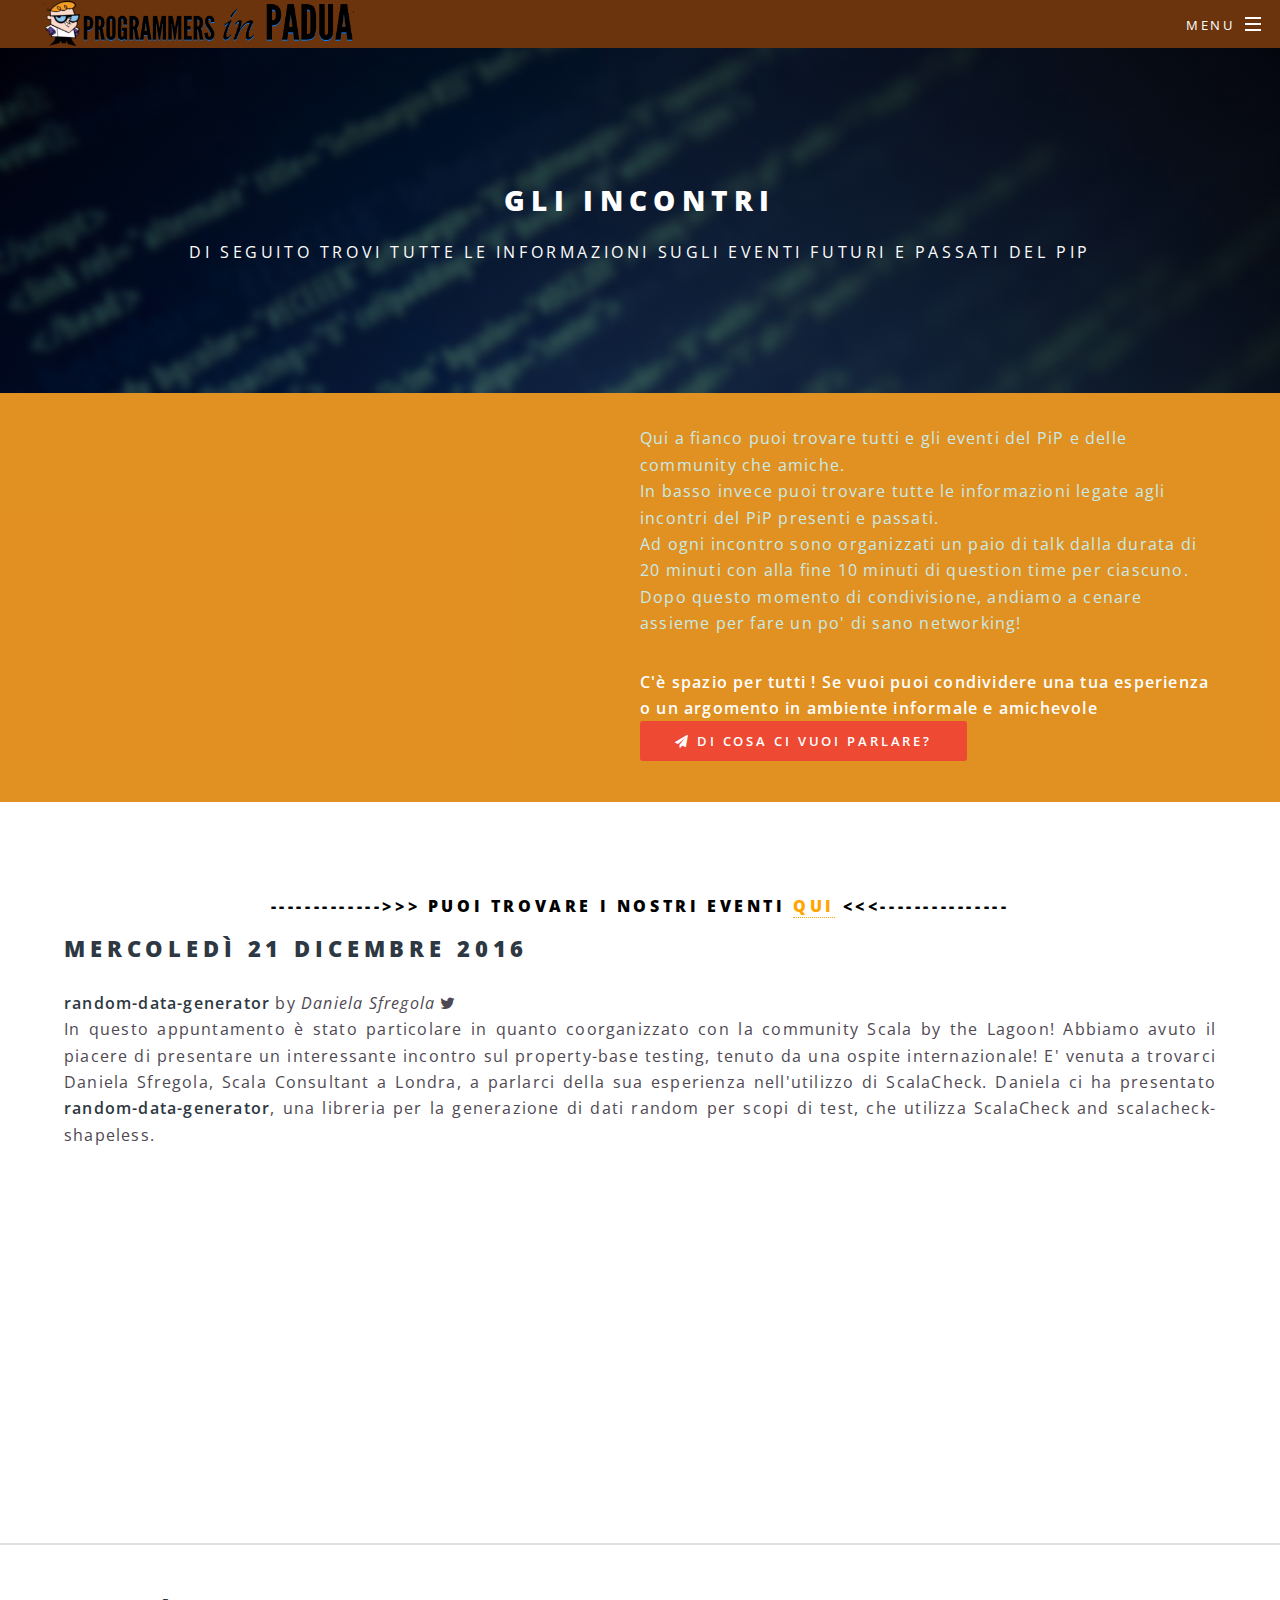
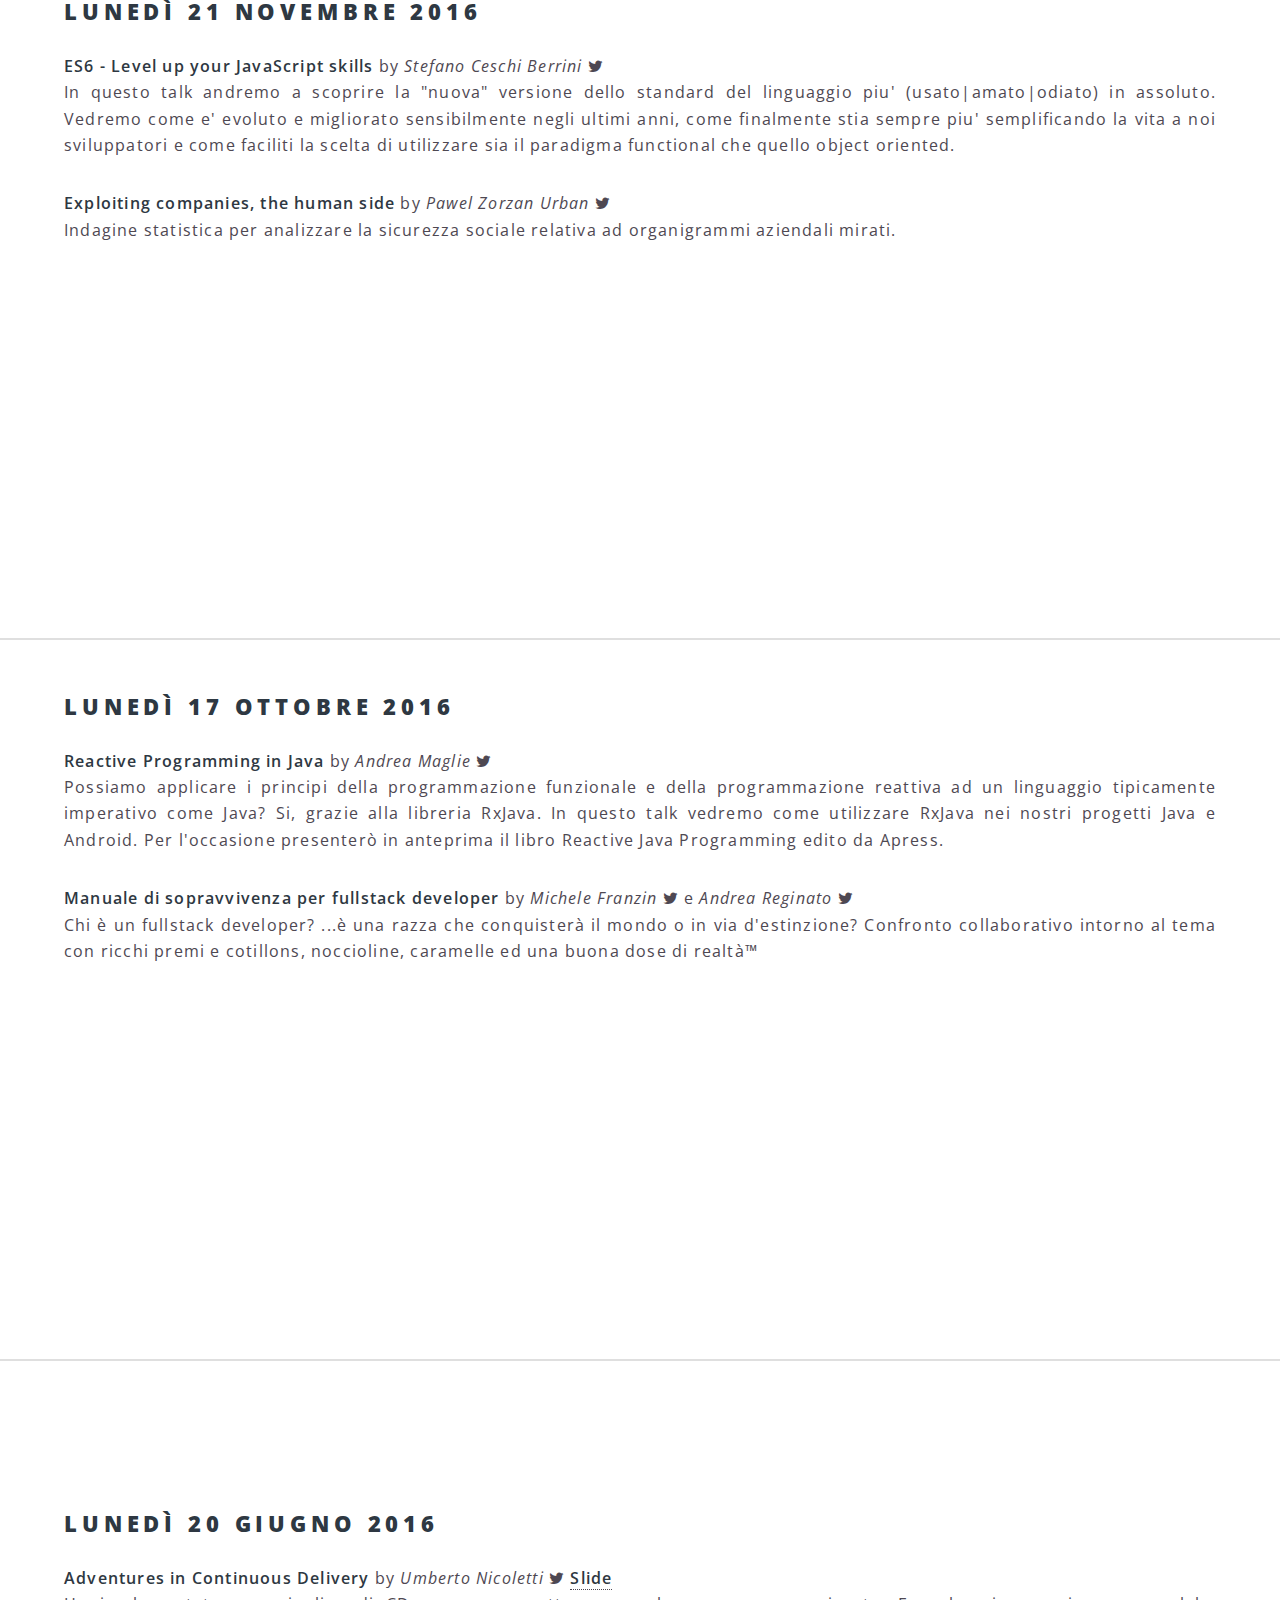
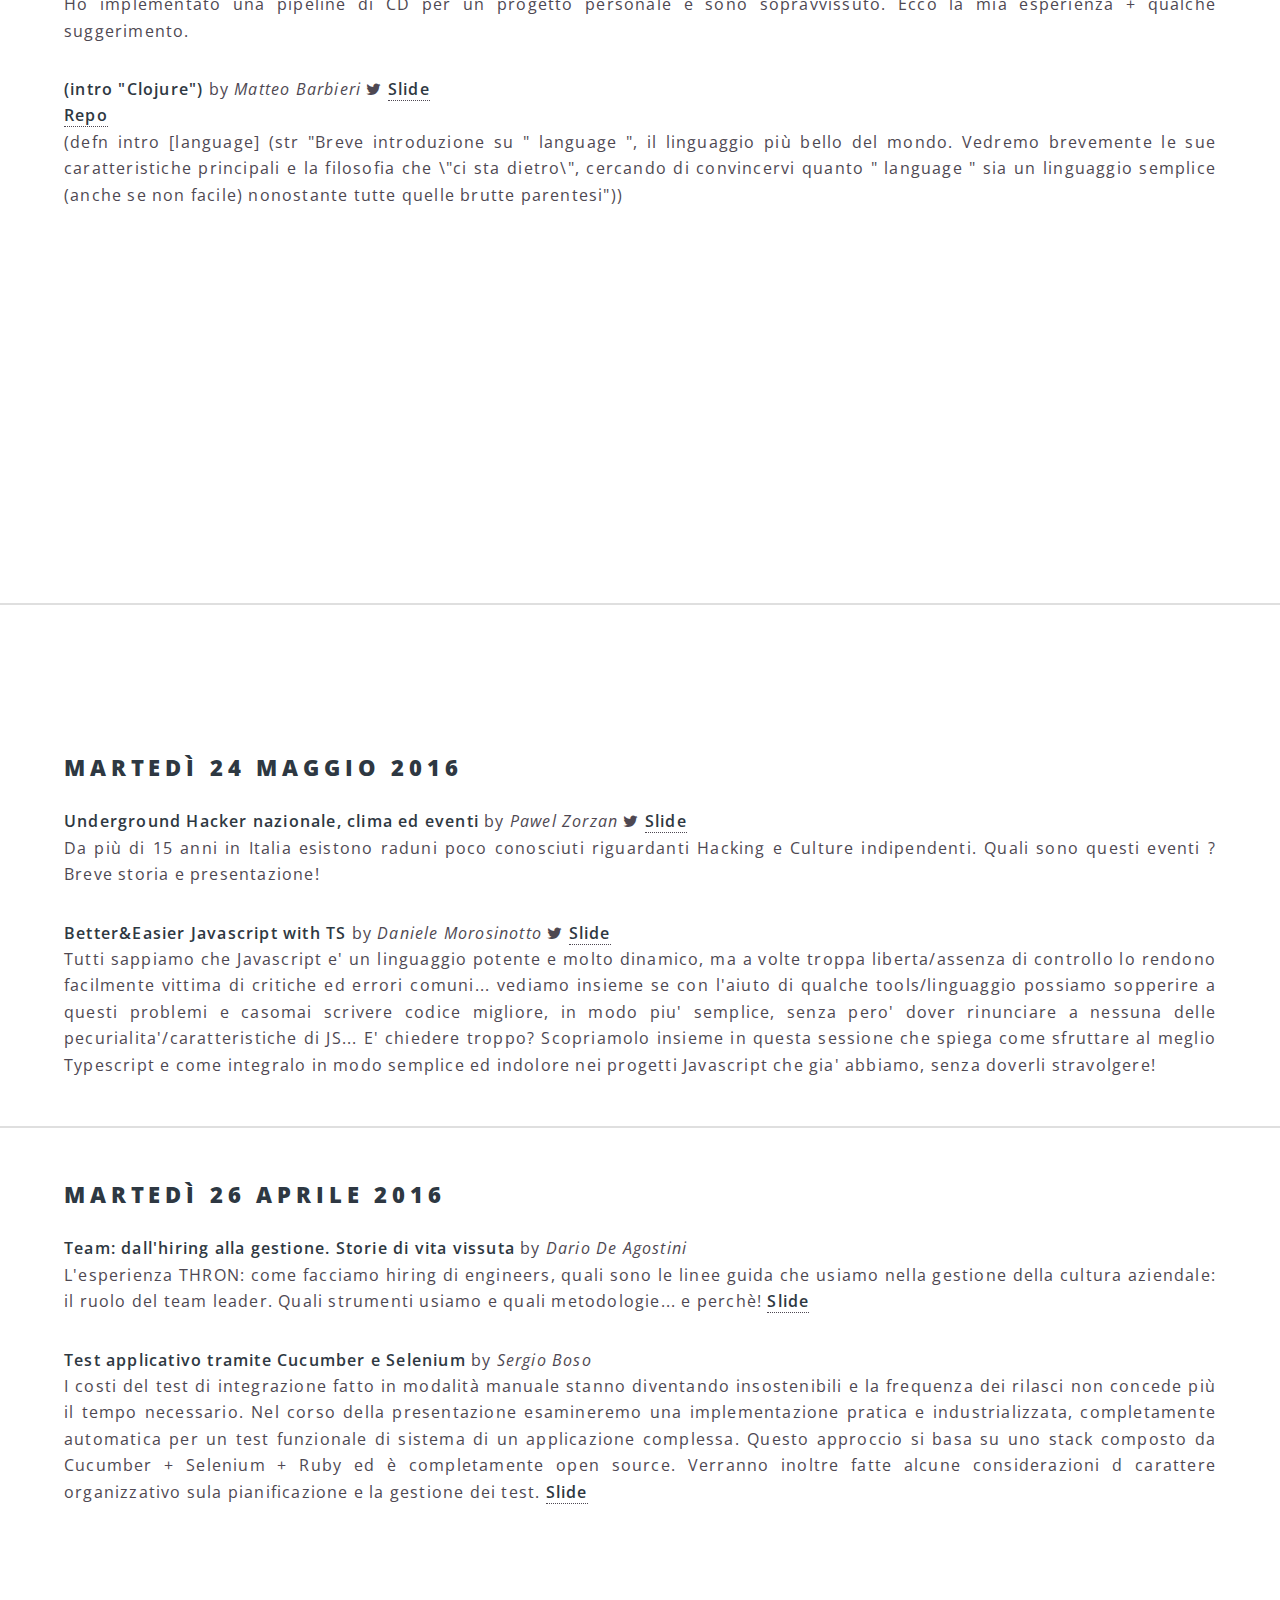
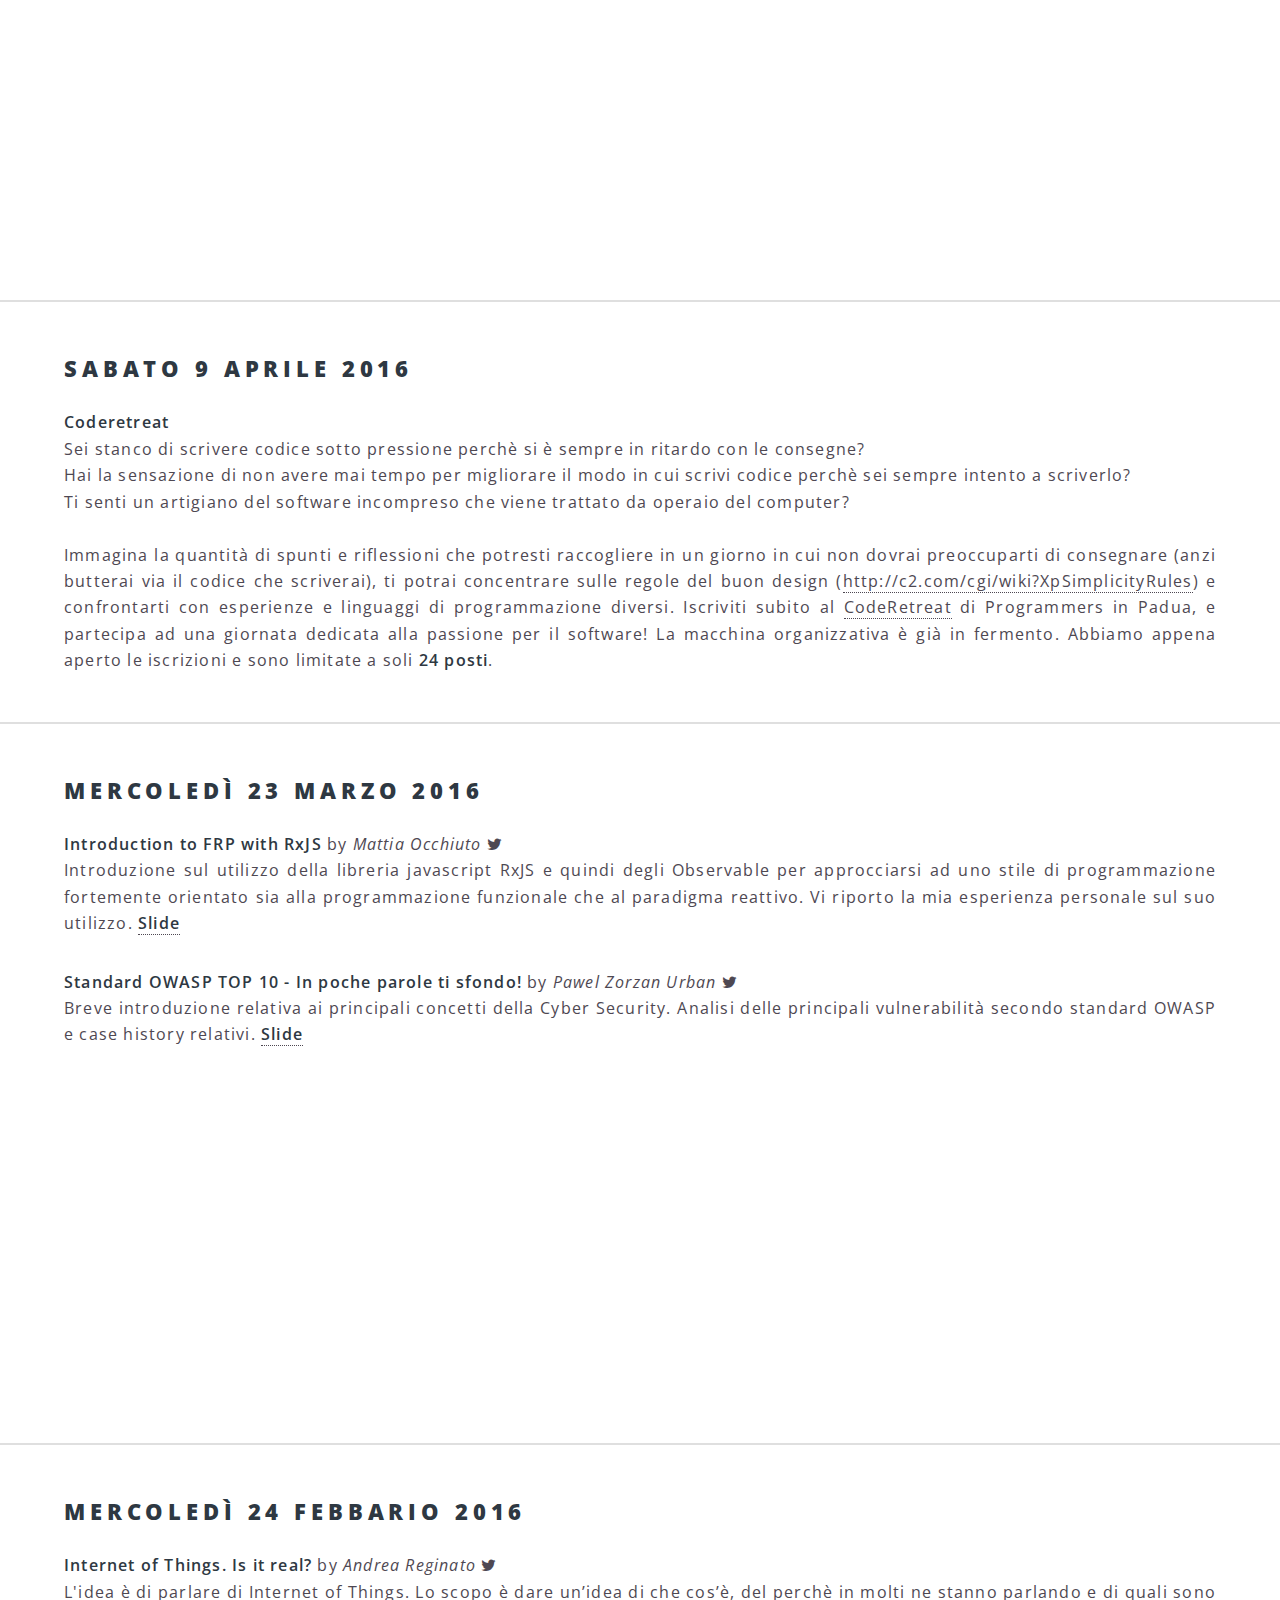
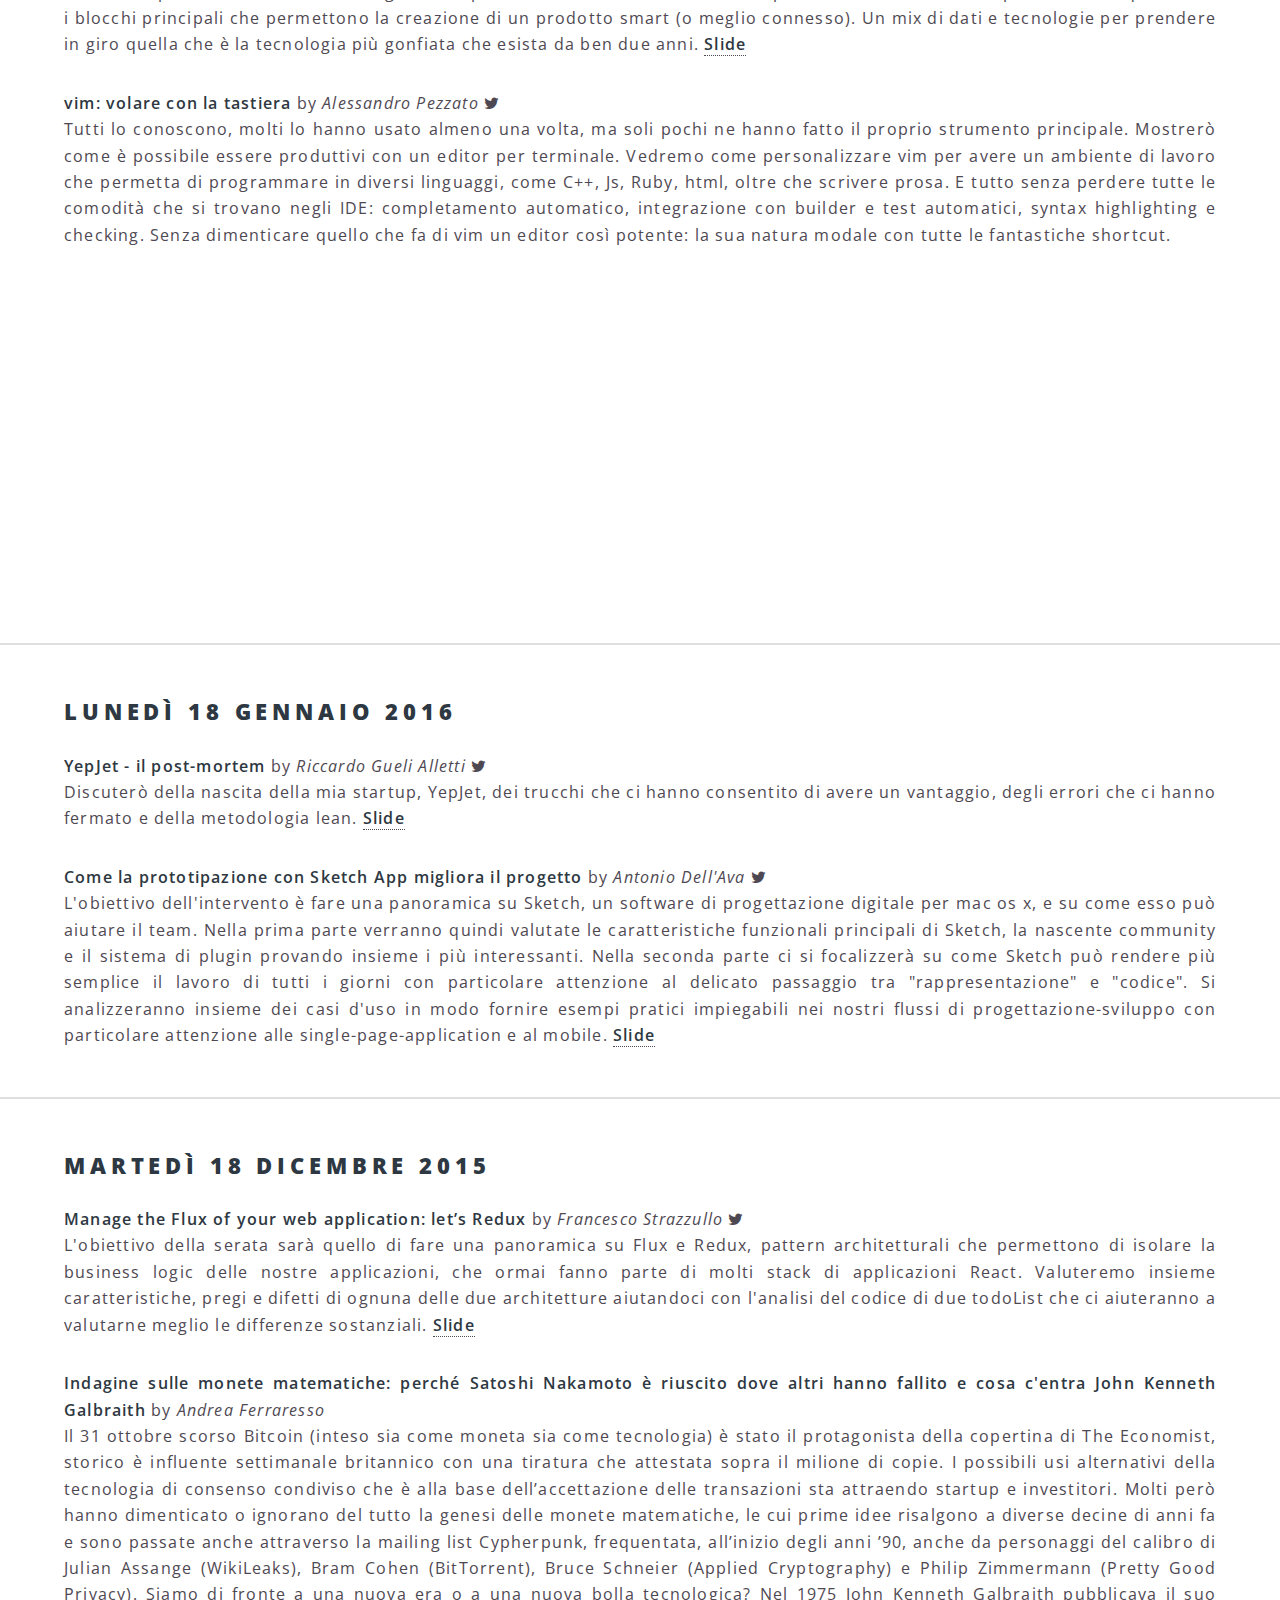
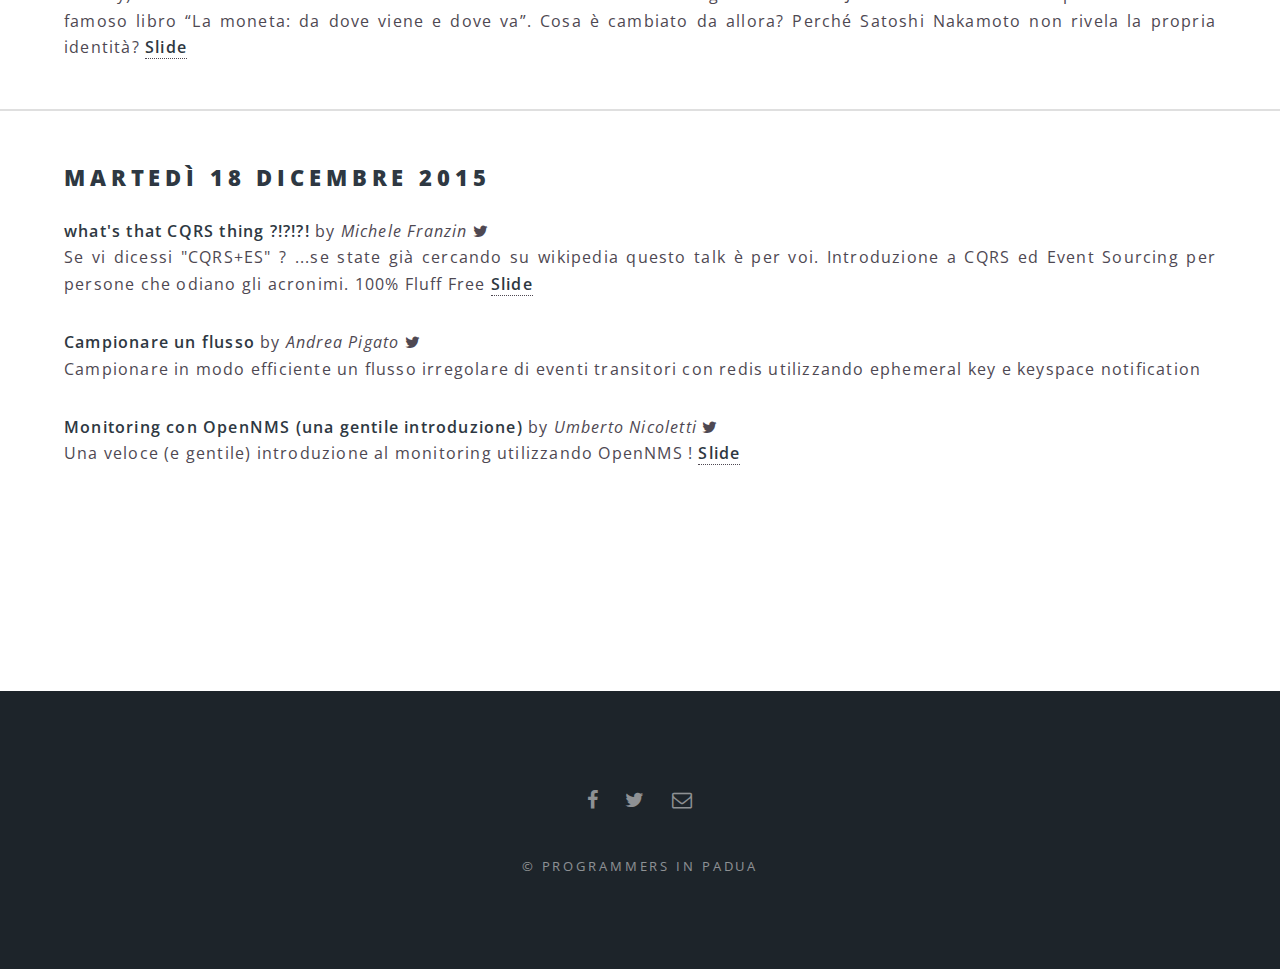
==== commit 7afd454f: "Update some infos" ====
--- a/meeting.html
+++ b/meeting.html
@@ -56,7 +56,7 @@
 
 			<section id="two" class="wrapper alt style1">
 				<section class="spotlight">
-					<div class="image calendar"><iframe src="https://calendar.google.com/calendar/embed?src=2b034ilc18gqa3nmev9o1s6kig%40group.calendar.google.com&ctz=Europe/RomeshowNav=0&amp;showTitle=0&amp;showPrint=0&amp;showCalendars=0&amp;showTz=0&amp;height=600&amp;wkst=2&amp;bgcolor=%23E29022&amp;color=%23853104&amp;"  style="border-width:0" width="80%" height="400" frameborder="0" scrolling="no"></iframe>
+					<div class="image calendar"><iframe src="https://calendar.google.com/calendar/embed?src=programmersinpadua%40gmail.com&ctz=Europe/RomeshowNav=0&amp;showTitle=0&amp;showPrint=0&amp;showCalendars=0&amp;showTz=0&amp;height=600&amp;wkst=2&amp;bgcolor=%23E29022&amp;color=%23853104&amp;"  style="border-width:0" width="80%" height="400" frameborder="0" scrolling="no"></iframe>
 					</div><div class="content">
 						<p>
 							Qui a fianco puoi trovare tutti e gli eventi del PiP e delle community che amiche.<br>
@@ -74,12 +74,14 @@
 				</section>
 
 				<section class="wrapper style5">
+
+					<h1 id="high_title">------------->>> Puoi trovare i nostri eventi <a style="color:orange" href="https://programmersinpadua.eventbrite.it/">qui</a> <<<---------------</h1>
 					<div class="inner">
 
 						<h2>Mercoledì 21 dicembre 2016</h2>
 
 						<p class="justify">
-							<b>random-data-generator</b> by <i>Daniela  Sfregola</i>  <a href="https://twitter.com/DanielaSfregola" class="icon fa-twitter"><span class="label">Twitter</span></a> <br>
+							<b>random-data-generator</b> by <i>Daniela  Sfregola</i>  <a target="_blank" href="https://twitter.com/DanielaSfregola" class="icon fa-twitter"><span class="label">Twitter</span></a> <br>
 
 In questo appuntamento è stato particolare in quanto coorganizzato con la community Scala by the Lagoon!
 
@@ -390,7 +392,7 @@
 <!-- Footer -->
 <footer id="footer">
 	<ul class="icons">
-		<li><a href="https://www.facebook.com/groups/programmersinpadua/" class="icon fa-facebook"><span class="label">Facebook</span></a></li>
+		<li><a href="https://www.facebook.com/programmersinpadua/" class="icon fa-facebook"><span class="label">Facebook</span></a></li>
 		<li><a href="https://twitter.com/programmersinpd" class="icon fa-twitter"><span class="label">Twitter</span></a></li>
 		<li><a href="mailto:programmersinpadua@gmail.com" class="icon fa-envelope-o"><span class="label">Email</span></a></li>
 	</ul>
--- a/assets/css/main.css
+++ b/assets/css/main.css
@@ -3830,3 +3830,8 @@
 	.calendar {
 		text-align: center;
 	}
+
+	#high_title {
+		color: black;
+		text-align: center;
+	}
